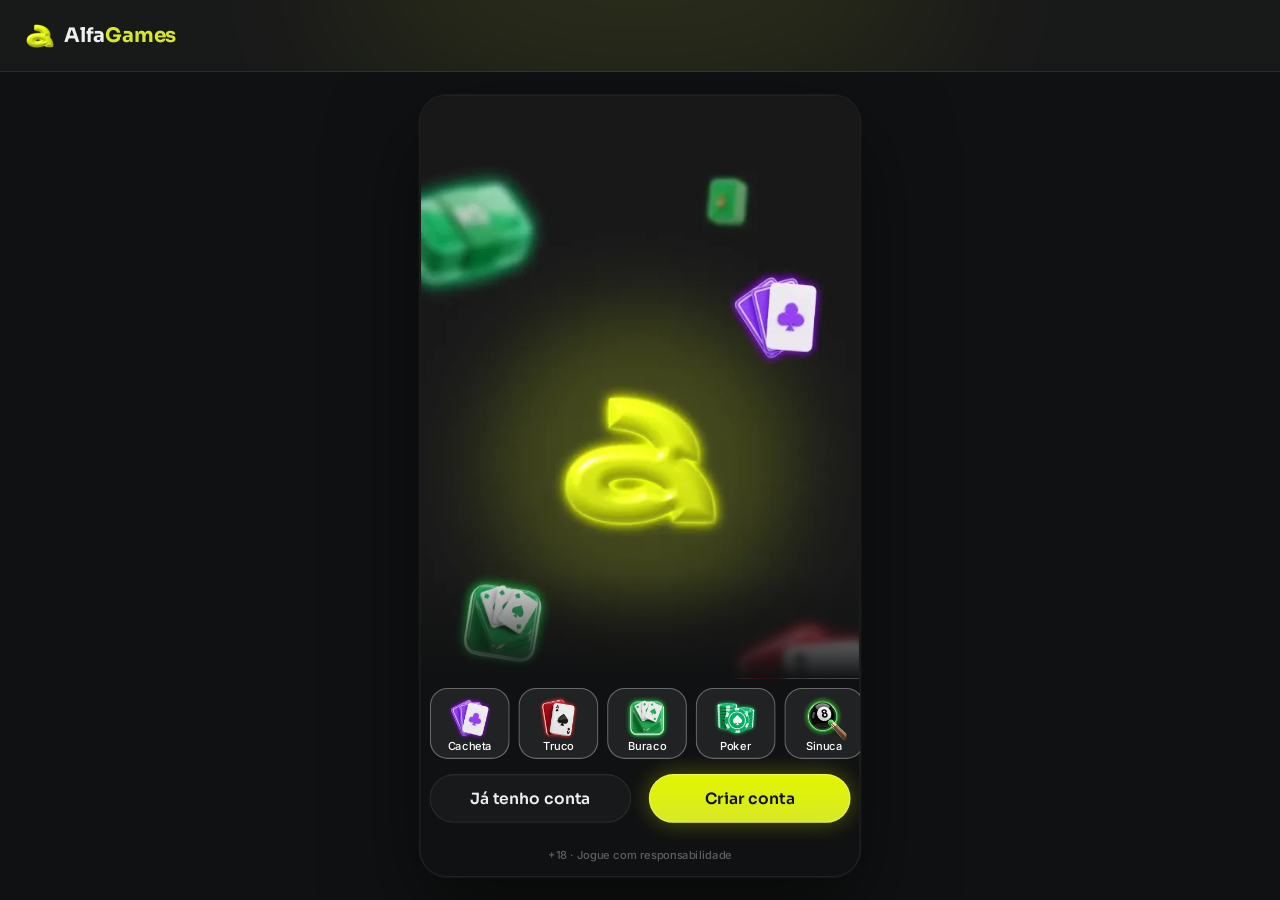
==== index.html @ 871c88ac "Loja por classe + O Grande Assalto completa (como no EstrelaGames eb42a3c): famílias em 3 classes (O" ====
<!doctype html>
<html lang="pt-BR">
<head>
<meta charset="utf-8">
<meta name="viewport" content="width=device-width, initial-scale=1, viewport-fit=cover, user-scalable=no">
<meta name="robots" content="noindex, nofollow">
<meta name="theme-color" content="#141e2a">
<meta name="mobile-web-app-capable" content="yes">
<meta name="apple-mobile-web-app-capable" content="yes">
<meta name="apple-mobile-web-app-status-bar-style" content="black-translucent">
<title>Alfa Games · protótipo</title>
<link rel="icon" href="assets/ui/logo_icon.webp">
<link rel="preconnect" href="https://fonts.googleapis.com">
<link rel="preconnect" href="https://fonts.gstatic.com" crossorigin>
<link rel="stylesheet" href="https://fonts.googleapis.com/css2?family=Inter:wght@400;500;600;700&family=Sora:wght@600;700;800&display=swap">
<link rel="stylesheet" href="css/tokens.css?v=alfa-11202128">
<link rel="stylesheet" href="css/ui.css?v=alfa-11202128">
<link rel="stylesheet" href="css/screens.css?v=alfa-11202128">
<link rel="stylesheet" href="css/game.css?v=alfa-11202128">
<link rel="stylesheet" href="css/desk.css?v=alfa-11202128">
</head>
<body>
<svg width="0" height="0" style="position:absolute" aria-hidden="true">
  <defs><clipPath id="hexclip" clipPathUnits="objectBoundingBox"><path id="hexpath" d=""/></clipPath></defs>
  <symbol id="s-E" viewBox="0 0 16 20"><path d="M8 0C5 4 0 7.5 0 11.5C0 14 2 16 4.5 16C5.7 16 6.8 15.5 7.5 14.7C7.3 16.6 6.5 18.3 5 20H11C9.5 18.3 8.7 16.6 8.5 14.7C9.2 15.5 10.3 16 11.5 16C14 16 16 14 16 11.5C16 7.5 11 4 8 0Z"/></symbol>
  <symbol id="s-C" viewBox="0 0 20 18.4"><path d="M10 18.35L8.55 17.03C3.4 12.36 0 9.28 0 5.5C0 2.420 2.42 0 5.5 0C7.24 0 8.91 0.81 10 2.09C11.09 0.81 12.76 0 14.5 0C17.58 0 20 2.42 20 5.5C20 9.28 16.6 12.36 11.45 17.04L10 18.35Z"/></symbol>
  <symbol id="s-O" viewBox="0 0 15 20"><path d="M7.5 0L15 10L7.5 20L0 10L7.5 0Z"/></symbol>
  <symbol id="s-P" viewBox="0 0 18 18.5"><path d="M9 0C11.3 0 13.2 1.9 13.2 4.2C13.2 5 13 5.7 12.6 6.3C13 6.2 13.4 6.1 13.8 6.1C16.1 6.1 18 8 18 10.3C18 12.6 16.1 14.5 13.8 14.5C12.5 14.5 11.3 13.9 10.5 12.9C10.7 14.9 11.6 16.8 13.1 18.5H4.9C6.4 16.8 7.3 14.9 7.5 12.9C6.7 13.9 5.5 14.5 4.2 14.5C1.9 14.5 0 12.6 0 10.3C0 8 1.9 6.1 4.2 6.1C4.6 6.1 5 6.2 5.4 6.3C5 5.7 4.8 5 4.8 4.2C4.8 1.9 6.7 0 9 0Z"/></symbol>
  <symbol id="i-copy" viewBox="0 0 448 512"><path d="M208 0H332.1c12.7 0 24.9 5.1 33.9 14.1l67.9 67.9c9 9 14.1 21.2 14.1 33.9V336c0 26.5-21.5 48-48 48H208c-26.5 0-48-21.5-48-48V48c0-26.5 21.5-48 48-48zM48 128h80v64H64V448H256V416h64v48c0 26.5-21.5 48-48 48H48c-26.5 0-48-21.5-48-48V176c0-26.5 21.5-48 48-48z"/></symbol>
  <symbol id="i-share" viewBox="0 0 448 512"><path d="M352 224c53 0 96-43 96-96s-43-96-96-96s-96 43-96 96c0 4 .2 8 .7 11.9l-94.1 47C145.4 170.2 121.9 160 96 160c-53 0-96 43-96 96s43 96 96 96c25.9 0 49.4-10.2 66.6-26.9l94.1 47c-.5 3.9-.7 7.8-.7 11.9c0 53 43 96 96 96s96-43 96-96s-43-96-96-96c-25.9 0-49.4 10.2-66.6 26.9l-94.1-47c.5-3.9 .7-7.8 .7-11.9s-.2-8-.7-11.9l94.1-47C302.6 213.8 326.1 224 352 224z"/></symbol>
  <symbol id="i-wa" viewBox="0 0 448 512"><path d="M380.9 97.1C339 55.1 283.2 32 223.9 32c-122.4 0-222 99.6-222 222 0 39.1 10.2 77.3 29.6 111L0 480l117.7-30.9c32.4 17.7 68.9 27 106.1 27h.1c122.3 0 224.1-99.6 224.1-222 0-59.3-25.2-115-67.1-157zm-157 341.6c-33.2 0-65.7-8.9-94-25.7l-6.7-4-69.8 18.3L72 359.2l-4.4-7c-18.5-29.4-28.2-63.3-28.2-98.2 0-101.7 82.8-184.5 184.6-184.5 49.3 0 95.6 19.2 130.4 54.1 34.8 34.9 56.2 81.2 56.1 130.5 0 101.8-84.9 184.6-186.6 184.6zm101.2-138.2c-5.5-2.8-32.8-16.2-37.9-18-5.1-1.9-8.8-2.8-12.5 2.8-3.7 5.6-14.3 18-17.6 21.8-3.2 3.7-6.5 4.2-12 1.4-32.6-16.3-54-29.1-75.5-66-5.7-9.8 5.7-9.1 16.3-30.3 1.8-3.7.9-6.9-.5-9.7-1.4-2.8-12.5-30.1-17.1-41.2-4.5-10.8-9.1-9.3-12.5-9.5-3.2-.2-6.9-.2-10.6-.2-3.7 0-9.7 1.4-14.8 6.9-5.1 5.6-19.4 19-19.4 46.3 0 27.3 19.9 53.7 22.6 57.4 2.8 3.7 39.1 59.7 94.8 83.8 35.2 15.2 49 16.5 66.6 13.9 10.7-1.6 32.8-13.4 37.4-26.4 4.6-13 4.6-24.1 3.2-26.4-1.3-2.5-5-3.9-10.5-6.6z"/></symbol>
  <symbol id="i-pen" viewBox="0 0 512 512"><path d="M362.7 19.3L314.3 67.7 444.3 197.7l48.4-48.4c25-25 25-65.5 0-90.5L453.3 19.3c-25-25-65.5-25-90.5 0zm-71 71L58.6 323.5c-10.4 10.4-18 23.3-22.2 37.4L1 481.2C-1.5 489.7 .8 498.8 7 505s15.3 8.5 23.7 6.1l120.3-35.4c14.1-4.2 27-11.8 37.4-22.2L421.7 220.3 291.7 90.3z"/></symbol>
  <symbol id="i-plus" viewBox="0 0 448 512"><path d="M256 80c0-17.7-14.3-32-32-32s-32 14.3-32 32v144H48c-17.7 0-32 14.3-32 32s14.3 32 32 32h144v144c0 17.7 14.3 32 32 32s32-14.3 32-32V288h144c17.7 0 32-14.3 32-32s-14.3-32-32-32H256V80z"/></symbol>
  <symbol id="i-chev-l" viewBox="0 0 320 512"><path d="M9.4 233.4c-12.5 12.5-12.5 32.8 0 45.3l192 192c12.5 12.5 32.8 12.5 45.3 0s12.5-32.8 0-45.3L77.3 256 246.6 86.6c12.5-12.5 12.5-32.8 0-45.3s-32.8-12.5-45.3 0l-192 192z"/></symbol>
  <symbol id="i-chev-r" viewBox="0 0 320 512"><path d="M310.6 233.4c12.5 12.5 12.5 32.8 0 45.3l-192 192c-12.5 12.5-32.8 12.5-45.3 0s-12.5-32.8 0-45.3L242.7 256 73.4 86.6c-12.5-12.5-12.5-32.8 0-45.3s32.8-12.5 45.3 0l192 192z"/></symbol>
  <symbol id="i-chev-l-light" viewBox="0 0 320 512"><path d="M20.7 267.3c-6.2-6.2-6.2-16.4 0-22.6l192-192c6.2-6.2 16.4-6.2 22.6 0s6.2 16.4 0 22.6L54.6 256 235.3 436.7c6.2 6.2 6.2 16.4 0 22.6s-16.4 6.2-22.6 0l-192-192z"/></symbol>
  <symbol id="i-chev-r-light" viewBox="0 0 320 512"><path d="M299.3 244.7c6.2 6.2 6.2 16.4 0 22.6l-192 192c-6.2 6.2-16.4 6.2-22.6 0s-6.2-16.4 0-22.6L265.4 256 84.7 75.3c-6.2-6.2-6.2-16.4 0-22.6s16.4-6.2 22.6 0l192 192z"/></symbol>
  <symbol id="i-x" viewBox="0 0 384 512"><path d="M324.5 411.1c6.2 6.2 16.4 6.2 22.6 0s6.2-16.4 0-22.6L214.6 256 347.1 123.5c6.2-6.2 6.2-16.4 0-22.6s-16.4-6.2-22.6 0L192 233.4 59.5 100.9c-6.2-6.2-16.4-6.2-22.6 0s-6.2 16.4 0 22.6L169.4 256 36.9 388.5c-6.2 6.2-6.2 16.4 0 22.6s16.4 6.2 22.6 0L192 278.6 324.5 411.1z"/></symbol>
  <symbol id="i-search" viewBox="0 0 512 512"><path d="M384 208A176 176 0 1 0 32 208a176 176 0 1 0 352 0zM343.3 366C307 397.2 259.7 416 208 416C93.1 416 0 322.9 0 208S93.1 0 208 0S416 93.1 416 208c0 51.7-18.8 99-50 135.3L507.3 484.7c6.2 6.2 6.2 16.4 0 22.6s-16.4 6.2-22.6 0L343.3 366z"/></symbol>
  <symbol id="i-check" viewBox="0 0 512 512"><path d="M256 512A256 256 0 1 0 256 0a256 256 0 1 0 0 512zM369 209L241 337c-9.4 9.4-24.6 9.4-33.9 0l-64-64c-9.4-9.4-9.4-24.6 0-33.9s24.6-9.4 33.9 0l47 47L335 175c9.4-9.4 24.6-9.4 33.9 0s9.4 24.6 0 33.9z"/></symbol>
  <symbol id="i-eye" viewBox="0 0 576 512"><path d="M288 32c-80.8 0-145.5 36.8-192.6 80.6C48.6 156 17.3 208 2.5 243.7c-3.3 7.9-3.3 16.7 0 24.6C17.3 304 48.6 356 95.4 399.4C142.5 443.2 207.2 480 288 480s145.5-36.8 192.6-80.6c46.8-43.5 78.1-95.4 93-131.1c3.3-7.9 3.3-16.7 0-24.6c-14.9-35.7-46.2-87.7-93-131.1C433.5 68.8 368.8 32 288 32zM144 256a144 144 0 1 1 288 0 144 144 0 1 1 -288 0zm144-64c0 35.3-28.7 64-64 64c-7.1 0-13.9-1.2-20.3-3.3c-5.5-1.8-11.9 1.6-11.7 7.4c.3 6.9 1.3 13.8 3.2 20.7c13.7 51.2 66.4 81.6 117.6 67.9s81.6-66.4 67.9-117.6c-11.1-41.5-47.8-69.4-88.6-71.1c-5.8-.2-9.2 6.1-7.4 11.7c2.1 6.4 3.3 13.2 3.3 20.3z"/></symbol>
  <symbol id="i-send" viewBox="0 0 512 512"><path d="M498.1 5.6c10.1 7 15.4 19.1 13.5 31.2l-64 416c-1.5 9.7-7.4 18.2-16 23s-18.9 5.4-28 1.6L284 427.7l-68.5 74.1c-8.9 9.7-22.9 12.9-35.2 8.1S160 493.2 160 480V396.4c0-4 1.5-7.8 4.2-10.7L331.8 202.8c5.8-6.3 5.6-16-.4-22s-15.7-6.4-22-.7L106 360.8 17.7 316.6C7.1 311.3 .3 300.7 0 288.9s5.9-22.8 16.1-28.7l448-256c10.7-6.1 23.9-5.5 34 1.4z"/></symbol>
  <symbol id="i-star" viewBox="0 0 576 512"><path d="M316.9 18C311.6 7 300.4 0 288.1 0s-23.4 7-28.8 18L195 150.3 51.4 171.5c-12 1.8-22 10.2-25.7 21.7s-.7 24.2 7.9 32.7L137.8 329 113.2 474.7c-2 12 3 24.2 12.9 31.3s23 8 33.8 2.3l128.3-68.5 128.3 68.5c10.8 5.7 23.9 4.9 33.8-2.3s14.9-19.3 12.9-31.3L438.5 329 542.7 225.9c8.6-8.5 11.7-21.2 7.9-32.7s-13.7-19.9-25.7-21.7L381.2 150.3 316.9 18z"/></symbol>
  <symbol id="i-star-o" viewBox="0 0 576 512"><path d="M287.9 0c9.2 0 17.6 5.2 21.6 13.5l68.6 141.3 153.2 22.6c9 1.3 16.5 7.6 19.3 16.3s.5 18.1-5.9 24.5L433.6 328.4l26.2 155.6c1.5 9-2.2 18.1-9.7 23.5s-17.3 6-25.3 1.7l-137-73.2L151 509.1c-8.1 4.3-17.9 3.7-25.3-1.7s-11.2-14.5-9.7-23.5l26.2-155.6L31.1 218.2c-6.5-6.4-8.7-15.9-5.9-24.5s10.3-14.9 19.3-16.3l153.2-22.6L266.3 13.5C270.4 5.2 278.7 0 287.9 0zm0 79L235.4 187.2c-3.5 7.1-10.2 12.1-18.1 13.3L99 217.9 184.9 303c5.5 5.5 8.1 13.3 6.8 21L171.4 443.7l105.2-56.2c7.1-3.8 15.6-3.7 22.6 0l105.2 56.2L384.2 324.1c-1.3-7.7 1.2-15.5 6.8-21l85.9-85.1L358.6 200.5c-7.8-1.2-14.6-6.1-18.1-13.3L287.9 79z"/></symbol>
</svg>

<!-- desktop (js/desk.js): header largo, menu e chat ao vivo em volta da coluna 9:16 -->
<header class="dkh" id="dkh"></header>
<aside class="dkl" id="dkl" aria-label="Menu"></aside>
<aside class="dkr" id="dkr" aria-label="Chat ao vivo"></aside>

<div class="stage-wrap"><div class="phone" id="phone">
  <div class="status" aria-hidden="true"><span>9:41</span><span class="island"></span>
    <span class="icons"><svg width="18" height="12" viewBox="0 0 18 12" fill="#fff"><rect x="0" y="8" width="3" height="4" rx="1"/><rect x="5" y="5.5" width="3" height="6.5" rx="1"/><rect x="10" y="3" width="3" height="9" rx="1"/><rect x="15" y="0" width="3" height="12" rx="1"/></svg><svg width="16" height="12" viewBox="0 0 16 12" fill="#fff"><path d="M8 2.2c2.3 0 4.4.9 6 2.4l1.1-1.1A10 10 0 0 0 8 .6 10 10 0 0 0 .9 3.5L2 4.6a8.4 8.4 0 0 1 6-2.4zm0 3.3c1.4 0 2.7.5 3.7 1.4l1.1-1.1A7 7 0 0 0 8 3.9a7 7 0 0 0-4.8 1.9l1.1 1.1c1-.9 2.3-1.4 3.7-1.4zm0 3.3c.6 0 1.1.2 1.5.6L8 11 6.5 9.4c.4-.4.9-.6 1.5-.6z"/></svg><svg width="27" height="13" viewBox="0 0 27 13" fill="none"><rect x=".5" y=".5" width="23" height="12" rx="3.5" stroke="#fff" opacity=".4"/><rect x="2" y="2" width="20" height="9" rx="2" fill="#fff"/><rect x="25" y="4.5" width="1.6" height="4" rx=".8" fill="#fff" opacity=".4"/></svg></span>
  </div>
  <div class="app" id="app">
    <!-- telas do app (renderizadas pelo js/screens.js) -->
    <section class="scr" id="view"></section>

    <!-- tela de jogo: os motores (js/games.js) desenham dentro dela -->
    <section class="scr game-scr" id="scr-game" hidden>
      <header class="hud" id="hud"></header>
      <div class="jogo" id="jogo"><div class="board" id="board"></div></div>
      <nav class="mnav" id="mnav">
        <button data-g="voltar"><span class="back"><svg><use href="#i-chev-l-light"/></svg></span><span>Voltar</span></button>
        <button data-g="chat"><img class="ic" src="assets/icons/chat.webp" alt=""><span>Chat</span></button>
        <button data-g="mesa"><img class="ic" src="assets/icons/friends.webp" alt=""><span>Mesa</span></button>
        <button data-g="voz"><img class="ic" id="micIco" src="assets/icons/microphone-off.webp" alt=""><span>Voz</span></button>
        <button data-g="ajustes"><img class="ic" src="assets/icons/gear.webp" alt=""><span>Ajustes</span></button>
      </nav>
    </section>

    <div class="toast" id="toast"><span class="hint-pill" id="toastTxt"></span></div>
    <div id="sheet"></div>
    <div id="overlay"></div>
  </div>
</div></div>

<script src="js/core.js?v=alfa-11202128"></script>
<script src="js/ui.js?v=alfa-11202128"></script>
<script src="js/screens.js?v=alfa-11202128"></script>
<script src="js/loja.js?v=alfa-11202128"></script>
<script src="js/social.js?v=alfa-11202128"></script>
<script src="js/torneios.js?v=alfa-11202128"></script>
<script src="js/sala.js?v=alfa-11202128"></script>
<script src="js/games.js?v=alfa-11202128"></script>
<script src="js/sinuca.js?v=alfa-11202128"></script>
<script src="js/desk.js?v=alfa-11202128"></script>
<script src="js/boot.js?v=alfa-11202128"></script>
</body>
</html>
---- css/tokens.css ----
/* Alfa Games · tokens do DS EstrelaGames (Rjx31bgpOt4m1U8DVKyWtd · modo Alfa Games), valores resolvidos 1:1 */
:root{
  color-scheme: dark;
  /* background */
  --bg-default:#101112; --bg-subtle:#181919; --bg-strong:#212223; --bg-raised:#28292a; --bg-inset:#010101; --bg-highlight:#ffffff14; --bg-chrome:#181919; --bg-divider:#28292a; --bg-band:#00000052;
  --bga-default-50:#10111280; --bga-default-75:#101112bf; --bga-subtle-50:#18191980; --bga-subtle-75:#181919bf;
  --bga-strong-25:#21222340; --bga-strong-50:#21222380; --bga-strong-75:#212223bf;
  --bga-secondary-16:#d7e92629; --bga-secondary-32:#d7e92652; --bga-accent-12:#ffc8411f;
  /* border */
  --border-muted:#ffffff14; --border-default:#212223; --border-strong:#383a3b; --border-focus:#e2f500;
  --border-hl-top:#ffffff29; --border-gold-top:#e9f4ade5; --border-gold-bottom:#e2f5005c;
  /* text */
  --text-default:#edeeee; --text-muted:#b0b4b6; --text-link:#d7e926; --text-subtle:#5d6062; --text-disabled:#454849;
  --text-brand:#d7e926; --text-success:#52de7e; --text-error:#ff6b6e; --text-prize:#ffc841;
  --text-on-color:#ffffff; --text-on-color-muted:#ffffffd9; --text-on-color-subtle:#ffffffb2; --text-on-light:#101112;
  /* system */
  --sys-info:#ebff00; --sys-success:#2cc160; --sys-success-strong:#8cf0a9; --sys-warning:#ffbe2e; --sys-error:#ef4452;
  --sysa-success-25:#2cc16040; --sysa-error-25:#ef445240; --sysa-info-25:#3b74f540;
  --notification-error:#ef4452;
  /* effects */
  --hl-subtle:#ffffff29; --hl:#ffffff52; --hl-strong:#ffffff7a;
  --shadow-faint:#0000001f; --shadow-subtle:#0000003d; --shadow:#00000066; --shadow-strong:#00000080;
  --glow-info:#e2f50052; --glow-accent:#ffbe2e52; --glow-success:#52de7ea3; --glow-gold:#d7e92652; --glow-blue:#d7e926; --glow-red:#ff6b6e;
  /* surfaces */
  --surface-card-top:#181919; --surface-card-bottom:#101112; --surface-elevated-top:#28292a; --surface-elevated-bottom:#181919;
  /* buttons */
  --btn-primary-top:#e2f500; --btn-primary-bg:#6a731a; --btn-secondary-border:#ebff00;
  --btn-disabled-top:#28292a; --btn-disabled-bg:#28292a; --btn-disabled-text:#454849;
  /* tabs */
  --tab-default-text:#b0b4b6; --tab-container:#212223; --input-border:#212223;
  --tab-padrao:#e2f500; --tab-padrao-tint:#e2f5003d; --tab-rosa:#e93d82; --tab-rosa-tint:#e93d823d;
  /* games */
  --game-truco:#e5484d; --game-paulista:#3b74f5; --game-cacheta:#8752f2; --game-tranca:#2cc160; --game-buraco:#1f9a4a;
  --game-poker:#0fa968; --game-sinuca:#2fa35a; --game-todos:#ebff00; --game-domino:#14b8a6; --game-dama:#f76b15; --game-xadrez:#5b6cff;
  --game-paulista-tint:#3b74f53d; --game-truco-tint:#e5484d3d; --game-cacheta-tint:#8752f23d; --game-buraco-tint:#1f9a4a3d; --game-poker-tint:#0fa9683d; --game-sinuca-tint:#2fa35a3d;
  /* crew */
  --crew-engenheiro:#4fb3ff; --crew-comandante:#f5c542; --crew-piloto:#ff5a36; --crew-navegador:#e86bff; --crew-explorador:#4dffb8;
  --crew-bar:#ff9f43; --crew-reis:#34d399; --crew-nobru:#3d8bff; --crew-inhui:#ff4fb0;
  /* famílias da página Skins (mesma cor da chamada do Truco) */
  --crew-laje:#ff7f50; --crew-portaria:#3ddc84; --crew-live:#b45cff; --crew-feira:#ffa62b; --crew-navalha:#ff4fb0; --crew-varzea:#5be37d; --crew-oficina:#3db8ff; --crew-posto:#ff3b4a; --crew-fliper:#a45cff; --crew-grau:#4fa3ff; --crew-palpite:#f2b233; --crew-assalto:#ff4fa3;
  /* stake / table */
  --stake-padrao-top:#444b02; --stake-padrao-bottom:#232709; --stake-iniciante-top:#1f9a4a; --stake-iniciante-bottom:#1f502c;
  --table-card-top:#1f5a4a; --table-card-bottom:#0f2e2a; --table-stake:#ffc841;
  --plus-bg:#52de7e; --plus-icon:#101112;
  --btn-success-top:#52de7e; --btn-success-bg:#1f9a4a; /* DS button-glass ☰ Type=Success (Comprar) */
  /* cards */
  --card-face:#ffffff; --card-border:#9ea2a4; --suit-red:#c72c3d; --suit-black:#141922; --back-top:#555d14; --back-bottom:#2d3200;
  /* seat timer */
  --seat-timer-track:#ffffff1f; --seat-timer:#ebff00;
  /* type */
  --f-display:"Sora", "Inter", system-ui, sans-serif;
  --f-ui:"Inter", system-ui, -apple-system, sans-serif;
  --f-call:"Industry", "Sora", sans-serif;
  /* marca · Alfa Games (sobrescreve) */
  --back-top:#555d14; --back-bottom:#17190e; --btn-primary-text:#101112; --btn-primary-bg:#d7e926; --crew-nobru:#EBFF00; --crew-inhui:#EBFF00; --crew-rainhaalfa:#D7E926;
}
/* estilos de texto do DS */
.t-d3xl{font:700 64px/1.2 var(--f-display);letter-spacing:-.02em}
.t-d2xl{font:700 48px/1.2 var(--f-display);letter-spacing:-.02em}
.t-dxl{font:700 40px/1.2 var(--f-display);letter-spacing:-.02em}
.t-dl{font:700 32px/1.2 var(--f-display);letter-spacing:-.02em}
.t-dm{font:700 24px/1.2 var(--f-display);letter-spacing:-.01em}
.t-ds{font:700 20px/1.2 var(--f-display);letter-spacing:-.01em}
.t-dxs{font:600 16px/1.2 var(--f-display)}
.t-d2xs{font:600 14px/1.2 var(--f-display)}
.t-d3xs{font:600 12px/1.2 var(--f-display)}
.t-hm{font:700 20px/1.2 var(--f-ui)}
.t-ll{font:500 16px/1 var(--f-ui)} .t-lm{font:500 14px/1 var(--f-ui)} .t-ls{font:500 12px/1 var(--f-ui)} .t-lxs{font:500 10px/1 var(--f-ui)} .t-l2xs{font:500 8px/1 var(--f-ui)}
.t-link{font:700 12px/1.5 var(--f-ui)}
.t-p2xl{font:400 20px/1.5 var(--f-ui)} .t-pm{font:400 14px/1.5 var(--f-ui)} .t-ps{font:400 12px/1.5 var(--f-ui)}
---- css/ui.css ----
/* EstrelaGames · base + componentes do DS (Apple Gamer Style · Glass). Medidas 1:1 com o Figma (frame 375). */
*{box-sizing:border-box}
html,body{height:100%;margin:0}
body{background:#05080c;color:var(--text-default);font-family:var(--f-ui);-webkit-font-smoothing:antialiased;overflow:hidden;-webkit-text-size-adjust:100%}
button{font:inherit;color:inherit;border:0;background:none;padding:0;margin:0;cursor:pointer;-webkit-tap-highlight-color:transparent;text-align:inherit}
button:focus-visible,[role="button"]:focus-visible{outline:2px solid var(--border-focus);outline-offset:2px}
/* cards clicáveis são div[role=button]: o WebKit (iPhone) não estica os filhos de um <button> com flex */
[role="button"]{cursor:pointer;-webkit-tap-highlight-color:transparent;-webkit-user-select:none;user-select:none;outline:0}
input{font:inherit;color:inherit;border:0;background:none;outline:0;padding:0;margin:0;min-width:0}
img,video{display:block;max-width:100%;user-select:none;-webkit-user-drag:none}
video::-webkit-media-controls,video::-webkit-media-controls-start-playback-button,video::-webkit-media-controls-overlay-play-button{display:none!important;-webkit-appearance:none} /* sem botão de play: os vídeos são fundo */
svg{display:block}
[hidden]{display:none!important}
.ic{flex:none;object-fit:contain;pointer-events:none}

/* ---------- aparelho ---------- */
.stage-wrap{position:fixed;inset:0;display:flex;align-items:center;justify-content:center}
.phone{position:relative;width:375px;height:812px;background:var(--bg-subtle);overflow:hidden;border-radius:48px;box-shadow:0 0 0 10px #0c1016,0 0 0 11px #2a3340,0 40px 80px rgba(0,0,0,.6);transform-origin:center;display:flex;flex-direction:column}
.status{position:relative;flex:none;height:44px;display:flex;align-items:center;justify-content:space-between;padding:0 26px 0 32px;font:600 15px/1 var(--f-ui);background:var(--bg-subtle);z-index:60;pointer-events:none}
.status .island{position:absolute;left:50%;top:10px;width:118px;height:32px;margin-left:-59px;border-radius:20px;background:#000}
.status .icons{display:flex;gap:6px;align-items:center}
.app{position:relative;flex:1;min-height:0;overflow:hidden}
@media (max-width:520px){
  .phone{width:100vw;height:100vh;height:100dvh;border-radius:0;box-shadow:none;transform:none!important}
  .status{display:none}
  .app{padding-top:env(safe-area-inset-top,0px)}
}
.scr{position:absolute;inset:0;display:flex;flex-direction:column;background:var(--bg-subtle);overflow:hidden}
.app>.scr{top:env(safe-area-inset-top,0px)}
@media (min-width:521px){.app>.scr{top:0}}
.scroll{flex:1;min-height:0;overflow-y:auto;overflow-x:hidden;-webkit-overflow-scrolling:touch;scrollbar-width:none;overscroll-behavior:contain}
.scroll::-webkit-scrollbar,.hscroll::-webkit-scrollbar{display:none}
/* linha com rolagem lateral: sem clip, sangra até a borda da tela (regra Oct 26) */
.hscroll{display:flex;overflow-x:auto;overflow-y:visible;scrollbar-width:none;margin:0 -8px;padding:0 8px;scroll-padding:0 8px;-webkit-overflow-scrolling:touch}

/* ---------- ícones 3D ---------- */
.i16{width:16px;height:16px}.i20{width:20px;height:20px}.i24{width:24px;height:24px}.i28{width:28px;height:28px}.i32{width:32px;height:32px}.i36{width:36px;height:36px}.i40{width:40px;height:40px}.i48{width:48px;height:48px}

/* ---------- header-game (Mobile · Glass) ---------- */
.hdr{position:relative;flex:none;height:64px;display:flex;align-items:center;gap:4px;padding:8px 12px;background:var(--bg-subtle);overflow:hidden;z-index:20}
.hdr::before{content:"";position:absolute;left:48px;top:-70px;width:280px;height:140px;border-radius:50%;background:var(--glow-blue);filter:blur(60px);opacity:.15;pointer-events:none}
.hdr .side{position:relative;flex:1;min-width:0;display:flex;align-items:center;gap:4px}
.hdr .logo{width:24px;height:36px;display:grid;place-items:center;flex:none}
.hdr .logo img{width:25px;height:24px}
.cpill{flex:1;min-width:0;height:34px;display:flex;align-items:center;gap:2px;padding:4px;border-radius:999px;background:linear-gradient(90deg,#52de7e1a,#21222306),var(--bga-strong-50);box-shadow:inset 0 0 0 1px var(--border-muted);overflow:hidden}
.cpill.bonus{padding:4px 8px 4px 4px;background:linear-gradient(90deg,#21222306,#ffc8411a),var(--bga-strong-50)}
.cpill .ic{width:24px;height:24px}
.cpill .t{flex:1;min-width:0;display:flex;flex-direction:column;gap:2px;text-align:left}
.cpill .t small{font:500 8px/1 var(--f-ui);color:var(--text-muted)}
.cpill .t b{font:700 12px/10px var(--f-ui);color:var(--text-default);white-space:nowrap;overflow:hidden;text-overflow:ellipsis}
.cpill.bonus .t b{color:var(--text-prize)}
.cpill .plus{width:20px;height:20px;border-radius:10px;background:var(--plus-bg);display:grid;place-items:center;flex:none}
.cpill .plus svg{width:12px;height:12px;fill:var(--plus-icon)}
/* saldo com seta: abre o dropdown (DS header-game ◉ Expanded) */
.cpill .chev{width:20px;height:20px;display:grid;place-items:center;flex:none}
.cpill .chev svg{width:10px;height:10px;fill:var(--text-muted);transform:rotate(90deg);transition:transform .2s}
.cpill.open{box-shadow:inset 0 0 0 1px var(--border-strong)} .cpill.open .chev svg{transform:rotate(-90deg)}
.hdr .hbuy{flex:1;min-width:0}
/* dropdown do saldo (DS balance-panel) · celular: preso embaixo do header */
.baldrop{position:absolute;left:0;right:0;top:64px;bottom:0;z-index:45;background:var(--bga-default-75);animation:fade .15s both}
.balp{display:flex;flex-direction:column;gap:16px;max-height:100%;overflow:auto;padding:16px 16px 24px;background:var(--bg-subtle);border-radius:0 0 24px 24px;box-shadow:inset 0 -1px 0 var(--hl-subtle),0 16px 40px rgba(0,0,0,.4);animation:balIn .22s cubic-bezier(.2,.8,.2,1) both}
@keyframes balIn{from{transform:translateY(-12px);opacity:0}}
.balp .top{display:flex;justify-content:space-between;align-items:center}
.balp .top small{font:500 12px/1.2 var(--f-ui);color:var(--text-muted)}
.balp .tv{display:flex;align-items:center;gap:4px}
.balp .eye,.balp .x{display:grid;place-items:center;width:28px;height:28px}
.balp .eye svg{width:20px;height:20px;fill:var(--text-muted)}
.balp .x svg{width:12px;height:12px;fill:var(--text-muted);transform:rotate(-90deg)}
.balp .rows{display:flex;flex-direction:column;gap:12px}
.balp .kv{display:flex;justify-content:space-between;gap:12px;font:400 14px/1.4 var(--f-ui);color:var(--text-muted)}
.balp .kv b{font-weight:400;color:var(--text-default);font-variant-numeric:tabular-nums;text-align:right}
.balp hr{border:0;height:1px;background:var(--border-muted);margin:0}
.balp .acts{display:flex;gap:12px} .balp .acts .btn{flex:1}
/* Bônus Fidelidade (DS _loyalty-bonus): Resgatar quando tem valor · Juntando com a seta que abre as regras */
.fid{display:flex;flex-direction:column;gap:12px;padding:8px 12px 8px 8px;border-radius:24px;background:var(--bga-strong-50);box-shadow:inset 0 0 0 1px var(--border-muted)}
.fid.ready{flex-direction:row;align-items:center;gap:8px}
.fid .ic{width:28px;height:28px;flex:none}
.fid .t{flex:1;min-width:0;display:flex;flex-direction:column;gap:2px;text-align:left}
.fid .t b{font:400 14px/1.3 var(--f-ui);color:var(--text-default)}
.fid .t small{font:500 10px/1.2 var(--f-ui);color:var(--text-muted)}
.fid .v{font:400 14px/1 var(--f-ui);font-variant-numeric:tabular-nums}
.fid .row{display:flex;align-items:center;gap:8px;width:100%}
.fid .chev{width:20px;height:20px;display:grid;place-items:center;flex:none}
.fid .chev svg{width:10px;height:10px;fill:var(--text-muted);transform:rotate(90deg);transition:transform .2s}
.fid.open{border-radius:16px;padding:8px 12px 12px 8px} .fid.open .chev svg{transform:rotate(-90deg)}
.fid .more{display:flex;flex-direction:column;gap:12px}
.fid .wk{display:flex;flex-direction:column;gap:4px;padding:12px;border-radius:12px;background:var(--bga-default-50);box-shadow:inset 0 0 0 1px var(--border-muted)}
.fid .wk small{font:500 12px/1.2 var(--f-ui);color:var(--text-muted)}
.fid .wk b{font:700 20px/1.2 var(--f-display);color:var(--text-prize);font-variant-numeric:tabular-nums}
.fid p{margin:0;font:400 12px/1.5 var(--f-ui);color:var(--text-muted)}
.fid .kv{font-size:12px}
.hbell{position:relative;width:36px;height:36px;border-radius:18px;background:var(--bga-strong-50);box-shadow:inset 0 0 0 1px var(--border-muted);display:grid;place-items:center;flex:none}
.hbell .ic{width:28px;height:28px}
.hbell i{position:absolute;left:28px;top:0;width:8px;height:8px;border-radius:50%;background:var(--notification-error)}
.hbell i[hidden]{display:none}

/* ---------- header-avatar (hexágono com borda da tripulação) ---------- */
.hav{position:relative;display:inline-block;flex:none;width:var(--w,44px);height:var(--h,48px)}
.hav .gl{position:absolute;left:-4.5%;top:0;width:109%;aspect-ratio:1;border-radius:50%;background:var(--cc);filter:blur(calc(var(--w,44px) * .16));opacity:.45;pointer-events:none}
.hav .hx{position:absolute;inset:0;-webkit-clip-path:url(#hexclip);clip-path:url(#hexclip);background:var(--cc)}
.hav .hx img{position:absolute;inset:2px;width:calc(100% - 4px);height:calc(100% - 4px);object-fit:cover;object-position:center top;-webkit-clip-path:url(#hexclip);clip-path:url(#hexclip);background:var(--bg-raised)}
.hav .on{position:absolute;left:77%;top:75%;width:23%;aspect-ratio:1;border-radius:50%;background:var(--sys-success);box-shadow:0 0 0 1.5px var(--bg-subtle)}
.hav.xs{--w:24px;--h:26px}.hav.s{--w:32px;--h:35px}.hav.m{--w:44px;--h:48px}.hav.l{--w:56px;--h:60px}
.hav.xs .hx img,.hav.s .hx img{inset:1.5px;width:calc(100% - 3px);height:calc(100% - 3px)}
.hav.empty{height:var(--w)}
.hav.empty .av0{position:absolute;inset:4.5%;width:91%;height:91%}
.hav.empty .add{position:absolute;left:63.6%;top:63.6%;width:27.3%;height:27.3%;border-radius:50%;background:var(--plus-bg);box-shadow:0 0 0 1.2px var(--bg-subtle);display:grid;place-items:center}
.hav.empty .add svg{width:58%;height:58%;fill:var(--plus-icon)}

/* ---------- avatar circular (avatar-estrela-games) ---------- */
.av{position:relative;display:inline-block;vertical-align:middle;flex:none;width:var(--s,48px);height:var(--s,48px);border-radius:50%;background:linear-gradient(180deg,var(--surface-elevated-top),var(--surface-elevated-bottom));box-shadow:inset 0 0 0 var(--bw,2px) #ffffff29}
.av img{position:absolute;inset:var(--bw,2px);width:calc(100% - 2*var(--bw,2px));height:calc(100% - 2*var(--bw,2px));border-radius:50%;object-fit:cover;object-position:center top}
.av.s{--s:32px;--bw:1px}.av.m{--s:48px;--bw:2px}.av.l{--s:80px;--bw:3px}.av.xl{--s:120px;--bw:4px}
.av .lvl{position:absolute;left:50%;bottom:-4px;transform:translateX(-50%);padding:1px 6px;border-radius:999px;background:var(--bg-raised);box-shadow:0 0 0 2px var(--bg-default);font:600 12px/14px var(--f-display);white-space:nowrap}
.av.empty .ph{position:absolute;inset:25%;width:50%;height:50%;fill:#ffffff52}
.av .addb{position:absolute;left:63.3%;top:63.3%;width:36.7%;height:36.7%;border-radius:50%;background:var(--plus-bg);display:grid;place-items:center;box-shadow:0 0 0 3px var(--bg-subtle)}
.av .addb svg{width:50%;height:50%;fill:#fff}

/* ---------- navbar-glass ---------- */
.nav{position:absolute;left:16px;right:16px;bottom:calc(12px + env(safe-area-inset-bottom,0px));height:64px;display:flex;align-items:stretch;padding:4px;border-radius:24px;background:var(--bga-strong-75);box-shadow:inset 0 0 0 1px var(--border-muted);-webkit-backdrop-filter:blur(24px);backdrop-filter:blur(24px);z-index:30}
.nav>button{position:relative;flex:1;min-width:0;display:flex;flex-direction:column;align-items:center;justify-content:center;border-radius:20px}
.nav>button .ic{width:32px;height:32px;opacity:.75}
.nav>button>span{font:500 10px/1 var(--f-ui);color:var(--text-subtle);white-space:nowrap}
.nav>button.on{flex:none;width:104px;justify-content:flex-end;gap:2px;padding-bottom:6px;background:var(--bga-secondary-16);box-shadow:inset 0 0 0 1px var(--hl-subtle),0 0 20px var(--glow-info)}
.nav>button.on .ic{position:absolute;left:28px;top:-14px;width:48px;height:48px;opacity:1}
.nav>button.on .lr{width:100%;display:flex;align-items:center;justify-content:space-between;padding:0 8px}
.nav>button.on .lr span{font:500 10px/1 var(--f-ui);color:var(--text-on-color)}
.nav .lr i{width:16px;height:16px;display:grid;place-items:center}
.nav .lr svg{width:10px;height:16px;fill:var(--text-on-color)}

/* ---------- game-block ---------- */
.gb{position:relative;flex:none;width:72px;height:64px;border-radius:16px;display:flex;flex-direction:column;align-items:center;justify-content:center;padding:4px 0;background:var(--tab-container);box-shadow:inset 0 0 0 1px var(--hl);font:500 10px/1 var(--f-ui);color:var(--text-on-color);white-space:nowrap}
.gb .ic{width:40px;height:40px}
.gb.on{justify-content:flex-end;padding:0 0 6px;background:var(--gc);box-shadow:0 4px 12px var(--gs,transparent)}
.gb.on .ic{position:absolute;left:50%;top:-12px;width:60px;height:60px;margin-left:-30px}
.gb .lk{position:absolute;right:4px;top:4px;width:14px;height:14px;opacity:.8}
.gb.on .lk{display:none}
.games-row{gap:8px;padding-top:12px;margin-top:-12px}
.games-row .gb{width:72px}

/* ---------- tabs ---------- */
.tabs{display:flex;gap:2px;height:44px;padding:4px;border-radius:12px;background:var(--bg-raised);box-shadow:inset 0 0 0 1px var(--input-border)}
.tabs>button{position:relative;flex:1;min-width:0;height:34px;border-radius:8px;display:flex;align-items:center;justify-content:center;padding:8px 16px;font:500 12px/1 var(--f-ui);color:var(--tab-default-text);white-space:nowrap}
.tabs>button.on{background:var(--tc-tint);font:700 12px/18px var(--f-ui);color:var(--text-default)}
.tabs>button.on::after{content:"";position:absolute;left:50%;bottom:0;width:24px;height:3px;margin-left:-12px;border-radius:2px;background:var(--tc);box-shadow:0 0 8px var(--tc)}
.tabs>button .lk{font:500 9px/1 var(--f-ui);margin-left:4px;opacity:.7}
.tabs{--tc:var(--tab-padrao);--tc-tint:var(--tab-padrao-tint)}
.tabs.t-azul{--tc:var(--game-paulista);--tc-tint:var(--game-paulista-tint)}
.tabs.t-vermelha{--tc:var(--game-truco);--tc-tint:var(--game-truco-tint)}
.tabs.t-roxa{--tc:var(--game-cacheta);--tc-tint:var(--game-cacheta-tint)}
.tabs.t-verde{--tc:var(--game-buraco);--tc-tint:var(--game-buraco-tint)}
.tabs.t-rosa{--tc:var(--tab-rosa);--tc-tint:var(--tab-rosa-tint)}

/* ---------- button-glass ---------- */
.btn{display:inline-flex;align-items:center;justify-content:center;gap:8px;white-space:nowrap;transition:transform .12s,filter .12s;flex:none}
.btn:active{transform:scale(.97)}
.btn.l{height:48px;padding:0 24px;border-radius:24px;font:600 16px/1.2 var(--f-display)}
.btn.m{height:40px;padding:0 20px;border-radius:20px;font:600 14px/1.2 var(--f-display)}
.btn.s{height:32px;padding:0 16px;border-radius:16px;font:600 12px/1.2 var(--f-display)}
.btn.xl{height:56px;padding:0 24px;border-radius:28px;font:600 16px/1.2 var(--f-display)}
.btn.m44{height:44px;border-radius:22px}
.btn.pri{background:linear-gradient(180deg,var(--btn-primary-top),var(--btn-primary-bg));box-shadow:inset 0 0 0 1px var(--hl),0 0 20px var(--glow-info);color:var(--btn-primary-text)}
.btn.sec{background:var(--bga-strong-50);box-shadow:inset 0 0 0 1px var(--border-muted);color:var(--text-default)}
.btn.ok{background:linear-gradient(180deg,var(--btn-success-top),var(--btn-success-bg));box-shadow:inset 0 0 0 1px var(--hl),0 0 20px var(--glow-success);color:#fff}
.btn:disabled,.btn.dis{background:var(--btn-disabled-bg);box-shadow:none;color:var(--btn-disabled-text);pointer-events:none}
.btn.danger-txt{background:none;box-shadow:none;color:var(--text-error);font:500 14px/1 var(--f-ui)}
.btn.fill{flex:1;min-width:0}
.btn.wide{width:100%}
.btn .ic{width:20px;height:20px}

/* ---------- button-icon ---------- */
.bicon{width:40px;height:40px;border-radius:20px;display:grid;place-items:center;flex:none;background:var(--bga-strong-50);box-shadow:inset 0 0 0 1px var(--border-muted)}
.bicon .ic{width:24px;height:24px}
.bicon.s{width:32px;height:32px;border-radius:16px}.bicon.s .ic{width:20px;height:20px}
.bicon svg{width:14px;height:14px;fill:var(--text-default)}
.bicon.s28{width:28px;height:28px;border-radius:14px}.bicon.s28 svg{width:16px;height:16px}

/* ---------- tag ---------- */
.tag{display:inline-flex;align-items:center;gap:4px;padding:2px 8px;border-radius:999px;font:400 12px/18px var(--f-ui);white-space:nowrap;flex:none}
.tag.neutral{background:#ffffff14;color:var(--text-muted)}
.tag.gold{padding:3px 8px;background:#d7e92629;color:#fff;box-shadow:inset 0 0 0 1px #e9f4ad8c}
.tag.success{background:var(--sys-success);color:var(--bg-default)}
.tag.danger{background:var(--sys-error);color:var(--text-default)}
.tag.info{background:var(--sys-info);color:var(--text-default)}
.tag.live{background:var(--sys-error);color:var(--text-default)}
.tag.beginner{background:var(--game-buraco);color:var(--text-default)}

/* ---------- section-title ---------- */
.stitle{display:flex;align-items:center;justify-content:space-between;gap:16px}
.stitle .tx{flex:1;min-width:0;display:flex;flex-direction:column;gap:2px}
.stitle b{font:700 20px/1.2 var(--f-display);letter-spacing:-.01em}
.stitle small{font:500 12px/1 var(--f-ui);color:var(--text-muted)}
.trow{display:flex;align-items:center;justify-content:space-between;gap:8px}
.trow b{font:600 14px/1.2 var(--f-display)}
.trow small{font:500 10px/1 var(--f-ui);color:var(--text-subtle)}

/* ---------- page-top ---------- */
.ptop{flex:none;display:flex;align-items:center;justify-content:space-between;gap:8px;padding:8px;min-height:45px}
.ptop .l{display:flex;align-items:center;gap:8px;min-width:0}
.ptop .back{width:28px;height:28px;border-radius:14px;display:grid;place-items:center;background:var(--bga-strong-50);box-shadow:inset 0 0 0 1px var(--border-muted);flex:none}
.ptop .back svg{width:10px;height:16px;fill:var(--text-default)}
.ptop .tx{display:flex;flex-direction:column;min-width:0}
.ptop .tx b{font:600 16px/1.2 var(--f-display);white-space:nowrap;overflow:hidden;text-overflow:ellipsis}
.ptop .tx small{display:flex;align-items:center;gap:4px;font:500 10px/1 var(--f-ui);color:var(--text-muted)}
.ptop .tx small i{width:6px;height:6px;border-radius:50%;background:var(--sys-success)}

/* ---------- input-search / input ---------- */
.search{display:flex;align-items:center;gap:8px;height:40px;padding:0 16px 0 12px;border-radius:20px;background:var(--bga-strong-50);box-shadow:inset 0 0 0 1px var(--border-muted)}
.search svg{width:16px;height:16px;fill:var(--text-muted);flex:none}
.search input{flex:1;font:500 12px/1 var(--f-ui);color:var(--text-default)}
.search input::placeholder{color:var(--text-muted)}
.field{display:flex;flex-direction:column;gap:8px}
.field>label{font:500 14px/1 var(--f-ui);color:var(--text-default)}
.field .box{display:flex;align-items:center;gap:8px;height:40px;padding:8px 12px;border-radius:12px;background:var(--bga-strong-50);box-shadow:inset 0 0 0 1px var(--border-muted)}
.field .box:focus-within{box-shadow:inset 0 0 0 1px var(--border-focus)}
.field .box input{flex:1;font:400 14px/1.5 var(--f-ui);color:var(--text-default)}
.field .box input::placeholder{color:var(--text-disabled)}
.field .box button svg{width:20px;height:20px;fill:var(--text-muted)}

/* ---------- otp ---------- */
.otp{display:flex;gap:8px;justify-content:center}
.otp .bx{width:48px;height:56px;border-radius:12px;background:#ffffff14;display:grid;place-items:center;font:700 24px/1.2 var(--f-display);color:var(--text-default);box-shadow:inset 0 0 0 1px var(--border-muted)}
.otp .bx.act{background:#ffffff1f;box-shadow:inset 0 0 0 2px var(--border-focus),0 0 12px var(--glow-info)}
.otp .bx.act::after{content:"";width:2px;height:24px;background:var(--border-focus);animation:blink 1s steps(1) infinite}
@keyframes blink{50%{opacity:0}}
.otp-in{position:absolute;opacity:0;pointer-events:none;width:1px;height:1px}

/* ---------- progress ---------- */
.prog{height:4px;border-radius:999px;background:#ffffff1f;overflow:hidden;flex:1}
.prog i{display:block;height:100%;border-radius:inherit;background:var(--tab-padrao);transition:width .3s}

/* ---------- stake-pill ---------- */
.stakes{position:relative;height:128px;overflow:hidden;margin:0 -8px}
.stakes .track{position:absolute;top:8px;left:50%;transform:translateX(-50%);display:flex;align-items:center;gap:8px;height:112px}
.sp{position:relative;flex:none;display:flex;flex-direction:column;border-radius:16px;padding:4px 4px 0;background:linear-gradient(180deg,var(--surface-elevated-top),var(--surface-card-bottom));box-shadow:inset 0 0 0 1px #ffffff29,0 16px 40px var(--shadow);transition:width .25s,height .25s}
.sp .st{position:relative;flex:1;align-self:stretch;border-radius:12px;display:flex;flex-direction:column;align-items:center;justify-content:center;gap:4px;background:linear-gradient(180deg,var(--stake-padrao-top),var(--stake-padrao-bottom));box-shadow:inset 0 0 0 1px var(--hl-subtle),inset 0 2px 8px var(--shadow)}
.sp .v{display:flex;align-items:center;gap:4px;font:600 14px/1.2 var(--f-display);white-space:nowrap}
.sp .v .ic{width:14px;height:14px}
.sp .q{position:absolute;top:4px;right:4px;display:flex;align-items:center;gap:3px;padding:2px 5px;border-radius:8px;background:var(--bga-strong-50);font:500 8px/1 var(--f-ui);white-space:nowrap}
.sp .q::before{content:"";width:5px;height:5px;border-radius:50%;background:var(--sys-success)}
.sp .tg{padding:2px 6px;border-radius:6px;background:var(--bga-strong-50);font:500 8px/1 var(--f-ui);color:var(--text-success)}
.sp .ft{flex:none;display:flex;align-items:center;justify-content:center;gap:3px;padding:4px 0 5px;white-space:nowrap}
.sp .ft small{font:500 8px/1 var(--f-ui);color:var(--text-muted)}
.sp .ft b{font:500 8px/1 var(--f-ui)}
.sp.ini .st{background:linear-gradient(180deg,var(--stake-iniciante-top),var(--stake-iniciante-bottom))}
.sp.S{width:68px;height:68px;padding:4px}
.sp.S .q,.sp.S .ft,.sp.S .tg{display:none}
.sp.M{width:88px;height:88px}
.sp.M .v{font:600 16px/1.2 var(--f-display)} .sp.M .v .ic{width:18px;height:18px}
.sp.L{width:112px;height:112px}
.sp.L .v{font:700 20px/1.2 var(--f-display);letter-spacing:-.01em} .sp.L .v .ic{width:24px;height:24px}
.sp.L .ft b{font:500 10px/1 var(--f-ui)}
.sp.on{box-shadow:inset 0 0 0 2px var(--btn-secondary-border),0 0 20px var(--glow-info)}
.sp.on .st{background:linear-gradient(180deg,var(--btn-primary-top),var(--btn-primary-bg))}
.sp.on.ini .st{background:linear-gradient(180deg,var(--stake-iniciante-top),var(--stake-iniciante-bottom))}
.stake-grid{display:grid;grid-template-columns:repeat(3,minmax(0,1fr));gap:12px}
.stake-grid .sp{width:auto;height:88px}

/* ---------- table-glass (mesa aberta) ---------- */
.tg-row{display:grid;grid-template-columns:repeat(2,minmax(0,1fr));gap:16px 8px}
.tgl{position:relative;height:92px;border-radius:46px;padding:4px;display:flex;background:linear-gradient(180deg,var(--surface-elevated-top),var(--surface-card-bottom));box-shadow:inset 0 0 0 1px #ffffff29,0 16px 40px var(--shadow);text-align:left}
.tgl .felt{flex:1;align-self:stretch;min-width:0;display:flex;align-items:center;padding:10px 12px 6px 70px;border-radius:41px;background:linear-gradient(180deg,var(--table-card-top),var(--table-card-bottom));box-shadow:inset 0 0 0 1px var(--hl-subtle),inset 0 2px 8px var(--shadow)}
.tgl .vals{display:flex;flex-direction:column;gap:4px;min-width:0}
.tgl .vals b{font:600 14px/1.2 var(--f-display);color:var(--table-stake);white-space:nowrap}
.tgl .vals small{font:500 10px/1 var(--f-ui);color:#ffffffb2;white-space:nowrap}
.tgl .seats{display:flex;align-items:center;gap:2px;height:20px}
.tgl .seats .pl{display:flex}
.tgl .seats .pl span{width:20px;height:20px;border-radius:10px;overflow:hidden;background:var(--cc);margin-right:-6px;box-shadow:0 0 0 1px var(--table-card-bottom)}
.tgl .seats .pl span img{width:100%;height:100%;object-fit:cover;object-position:center top}
.tgl .seats em{font:600 12px/14px var(--f-display);font-style:normal;margin-left:8px}
.tgl .tab{position:absolute;left:50%;top:-8px;transform:translateX(-50%);padding:2px 8px;border-radius:8px;background:var(--surface-elevated-top);box-shadow:inset 0 0 0 1px var(--border-muted);font:500 10px/12px var(--f-ui);color:var(--text-subtle);white-space:nowrap}
.tgl .deck{position:absolute;left:14px;top:25px;width:52px;height:52px}
.tgl.locked .felt>*{opacity:.55}
.tgl.pool{border-radius:16px}
.tgl.pool .felt{border-radius:12px;position:relative;overflow:hidden;background:linear-gradient(180deg,#2fa35a,#145c32)}
.tgl.pool .felt::before{content:"";position:absolute;left:30%;top:0;bottom:0;border-left:1px solid #ffffff29}
.tgl.pool .pk{position:absolute;width:10px;height:10px;border-radius:50%;background:#000000b2;box-shadow:inset 0 0 0 1px #ffffff1f}

/* ---------- action-tile ---------- */
.atile{width:80px;height:64px;border-radius:16px;display:flex;flex-direction:column;align-items:center;justify-content:center;background:var(--bga-strong-50);box-shadow:inset 0 0 0 1px var(--border-muted);font:600 14px/1.2 var(--f-display);flex:none}
.atile .ic{width:28px;height:28px}

/* ---------- bottom sheet (sheet glass) ---------- */
.veil{position:absolute;inset:0;z-index:50;background:var(--bga-default-75);display:flex;align-items:flex-end;animation:fade .2s both}
.bsheet{position:relative;width:100%;max-height:calc(100% - 24px);display:flex;flex-direction:column;align-items:stretch;gap:12px;padding:8px 12px calc(24px + env(safe-area-inset-bottom,0px));border-radius:24px 24px 0 0;background:var(--bg-subtle);box-shadow:inset 0 1px 0 var(--hl-subtle),0 16px 40px var(--shadow);animation:up .28s cubic-bezier(.2,.9,.3,1) both;overflow:hidden}
.bsheet.g16{gap:16px}
.bsheet .handle{width:36px;height:4px;border-radius:2px;background:var(--border-muted);align-self:center;flex:none}
.bsheet .scroll{margin:0 -12px;padding:0 12px}
.sh-h{display:flex;align-items:center;gap:12px;flex:none}
.sh-h>.ic{width:36px;height:36px}
.sh-h .tx{flex:1;min-width:0;display:flex;flex-direction:column;gap:2px}
.sh-h .tx b{font:600 16px/1.2 var(--f-display)}
.sh-h .tx small{font:500 10px/1.2 var(--f-ui);color:var(--text-subtle)}
.sh-h .tx small.ok{display:flex;align-items:center;gap:6px;color:var(--sys-success)}
.sh-h .tx small.ok::before{content:"";width:8px;height:8px;border-radius:50%;background:var(--sys-success)}
.xbtn{width:32px;height:32px;border-radius:16px;display:grid;place-items:center;background:var(--bga-strong-50);box-shadow:inset 0 0 0 1px var(--border-muted);flex:none}
.xbtn svg{width:14px;height:14px;fill:var(--text-default)}
@keyframes up{from{transform:translateY(100%)}to{transform:none}}
@keyframes fade{from{opacity:0}}
@keyframes pop{from{transform:scale(.3);opacity:0}}

/* ---------- hint (pílula) / toast ---------- */
.hint-pill{display:inline-flex;align-items:center;gap:4px;padding:4px 12px;border-radius:999px;background:var(--bga-strong-75);box-shadow:inset 0 0 0 1px var(--hl-subtle);font:500 10px/1.2 var(--f-ui);color:var(--text-default);white-space:nowrap;-webkit-backdrop-filter:blur(12px);backdrop-filter:blur(12px)}
.toast{position:absolute;left:50%;top:72px;transform:translate(-50%,-8px);opacity:0;transition:opacity .2s,transform .2s;z-index:90;pointer-events:none;max-width:calc(100% - 32px)}
.toast .hint-pill{font-size:11px;padding:6px 14px;white-space:normal;text-align:center}
.toast.show{opacity:1;transform:translate(-50%,0)}

/* ---------- list / cells ---------- */
.cell{display:flex;flex-direction:column;gap:2px;padding:8px;border-radius:12px;background:var(--bga-strong-50);box-shadow:inset 0 0 0 1px var(--border-muted);min-width:0;flex:1}
.cell small{font:500 10px/1 var(--f-ui);color:var(--text-subtle)}
.cell b{font:600 14px/1.2 var(--f-display);white-space:nowrap}
.card-raised{border-radius:16px;background:var(--bg-raised)}
.muted{color:var(--text-muted)}.subtle{color:var(--text-subtle)}.prize{color:var(--text-prize)}.ok{color:var(--text-success)}.err{color:var(--text-error)}

@media (prefers-reduced-motion: reduce){*,*::before,*::after{animation-duration:.01ms!important;animation-iteration-count:1!important;transition-duration:.01ms!important}}
---- css/screens.css ----
/* EstrelaGames · layout das telas (frames do Figma · arquivo WkFIFdpiEMFdsQUZqbs5JA) */

/* ---------- Onboarding · M01 Boas-vindas ---------- */
.ob1{background:var(--bg-default)}
.ob1 .hero{position:relative;flex:1;min-height:0;overflow:hidden;background:#05080c}
.ob1 .hero video{position:absolute;inset:0;width:100%;height:100%;object-fit:cover;object-position:center top}
.ob1 .hero::after{content:"";position:absolute;left:0;right:0;bottom:0;height:96px;background:linear-gradient(180deg,#10111200,var(--bg-default));pointer-events:none}
.ob1 .bottom{flex:none;display:flex;flex-direction:column;gap:2px;padding-bottom:env(safe-area-inset-bottom,0px)}
.ob1 .copy{padding:8px 8px 0}
.ob1 .copy .hscroll{gap:8px}
.ob1 .acts{display:flex}
.ob1 .acts>div{flex:1;min-width:0;padding:12px 8px;display:flex}
.ob1 .acts .btn{flex:1}
.ob1 .legal{margin:0;padding:10px 0 14px;text-align:center;font:500 10px/1 var(--f-ui);color:var(--text-subtle)}

/* ---------- Onboarding · M02–M05 cadastro ---------- */
.ob{padding:12px 8px calc(24px + env(safe-area-inset-bottom,0px));gap:24px}
.ob .obtop{flex:none;display:flex;align-items:center;gap:12px}
.ob .obtop .back{width:32px;height:32px;border-radius:16px;display:grid;place-items:center;background:var(--bga-strong-50);box-shadow:inset 0 0 0 1px var(--border-muted);flex:none}
.ob .obtop .back svg{width:10px;height:16px;fill:var(--text-default)}
.ob .obtop span{font:500 12px/1 var(--f-ui);color:var(--text-muted);flex:none}
.ob .obc{flex:1;min-height:0;display:flex;flex-direction:column;justify-content:space-between;gap:24px;overflow-y:auto;scrollbar-width:none}
.ob .obc::-webkit-scrollbar{display:none}
.ob .obtx{display:flex;flex-direction:column;gap:8px}
.ob h1{margin:0;font:700 32px/1.2 var(--f-display);letter-spacing:-.02em}
.ob .obtx p{margin:0;font:400 14px/1.5 var(--f-ui);color:var(--text-muted)}
.ob .form{display:flex;flex-direction:column;gap:20px}
.ob .obft{display:flex;flex-direction:column;gap:12px;flex:none}
.ob .note{margin:0;font:500 10px/1.4 var(--f-ui);color:var(--text-subtle);text-align:center}
.ob .note a{color:var(--text-link);text-decoration:none}
.ob .resend{display:flex;align-items:center;justify-content:space-between;gap:8px;font:500 14px/1 var(--f-ui);color:var(--text-muted)}
.ob .checks{display:flex;flex-direction:column;gap:10px}
.ob .checks div{display:flex;align-items:center;gap:8px;font:500 12px/1 var(--f-ui);color:var(--text-subtle)}
.ob .checks svg{width:16px;height:16px;fill:var(--text-disabled)}
.ob .checks div.on{color:var(--text-default)}
.ob .checks div.on svg{fill:var(--sys-success)}
.ob .avatar-pick{display:flex;justify-content:center}
.ob .avatar-pick .av{box-shadow:inset 0 0 0 3px var(--btn-secondary-border),0 0 20px var(--glow-info)}
.ob .avail{display:flex;align-items:center;gap:6px;font:500 12px/1 var(--f-ui);color:var(--text-success)}
.ob .avail svg{width:14px;height:14px;fill:currentColor}
.ob .avail.err{color:var(--text-error)}
.ob .sugs{display:flex;flex-wrap:wrap;align-items:center;gap:8px}
.ob .sugs .sl{font:500 10px/1 var(--f-ui);color:var(--text-muted)}
.ob .sugs .tag{cursor:pointer;font:600 12px/14px var(--f-display);padding:4px 10px}

/* ---------- Lobby (Home sem skin) ---------- */
.lobby .glowtop{position:absolute;left:48px;top:-70px;width:280px;height:140px;border-radius:50%;background:var(--glow-blue);filter:blur(60px);opacity:.22;pointer-events:none;z-index:0}
.lobby .content{position:relative;display:flex;flex-direction:column;gap:12px;padding:12px 8px 96px}
.lobby .modos{display:flex;align-items:center;gap:8px}
.lobby .modos .tabs{flex:1;min-width:0}
.lobby .sec{display:flex;flex-direction:column;gap:8px}
.lobby .sec.open{gap:16px}
.lobby .soon-note{margin:-4px 0 0;font:500 12px/1.4 var(--f-ui);color:var(--text-subtle);text-align:center;padding:0 16px}

/* ---------- Home com skin (Jogos) ---------- */
.home{gap:12px}
.home .stage{position:relative;flex:1;min-height:0;margin:0 8px;border-radius:12px;overflow:hidden;background:#0b1220;box-shadow:inset 0 0 0 1px var(--border-strong)}
.home .stage video{position:absolute;inset:0;width:100%;height:100%;object-fit:cover;object-position:center top}
.home .stage .shade{position:absolute;left:0;right:0;bottom:0;height:320px;background:linear-gradient(180deg,#18191900,var(--bg-subtle));pointer-events:none}
.home .stage .ct{position:absolute;inset:0;display:flex;flex-direction:column;justify-content:space-between;gap:8px;padding:8px 8px calc(90px + env(safe-area-inset-bottom,0px))}
.home .stage .gl{display:flex;flex-direction:column;gap:8px;width:70px;min-height:0;overflow-y:auto;padding-top:12px;margin-top:-12px;scrollbar-width:none}
.home .stage .gl::-webkit-scrollbar{display:none}
.home .stage .gl .gb{width:70px;flex:none}
.home .stage .gl .gb:not(.on){background:#212223b8;-webkit-backdrop-filter:blur(12px);backdrop-filter:blur(12px)}
.home .stage .acts{display:flex;gap:8px;align-items:center}
.home .stage .acts .btn{flex:1;height:64px;border-radius:24px;font:600 16px/1.2 var(--f-display)}
.home .stage .acts .atile{-webkit-backdrop-filter:blur(12px);backdrop-filter:blur(12px)}
/* lobby (sem skin): Treino ao lado do Jogar, igual à Home com skin (Figma M01/D01, 03/11) */
.lobby .sec .acts{display:flex;gap:8px;align-items:center}
.lobby .sec .acts .btn{flex:1;height:64px;border-radius:24px;font:600 16px/1.2 var(--f-display)}
.home .rw-hint{position:absolute;left:50%;top:72px;transform:translateX(-50%);z-index:25}

/* ---------- fila (partida rápida / mesa) ---------- */
.qslots{display:grid;gap:8px}
.qslot{height:96px;border-radius:12px;background:var(--bga-strong-50);box-shadow:inset 0 0 0 1px var(--border-muted);display:flex;flex-direction:column;align-items:center;justify-content:center;gap:6px;font:500 10px/1 var(--f-ui);color:var(--text-subtle);min-width:0;padding:0 4px;text-align:center}
.qslot.filled{color:var(--text-default)}
.qslot .spin{width:28px;height:28px;border-radius:50%;border:3px solid var(--border-muted);border-top-color:var(--btn-primary-top);animation:spin 1s linear infinite}
.qslot b{font:500 10px/1.2 var(--f-ui);max-width:100%;overflow:hidden;text-overflow:ellipsis;white-space:nowrap}
@keyframes spin{to{transform:rotate(360deg)}}
.qcount{font:700 64px/1 var(--f-display);text-align:center;text-shadow:0 0 24px var(--glow-info)}
.qinfo{margin:0;font:500 12px/1.4 var(--f-ui);color:var(--text-muted);text-align:center}

/* ---------- Loja ---------- */
.pg-top{flex:none;display:flex;flex-direction:column;gap:2px}
.loja .content,.pack .content,.diamantes .content{display:flex;flex-direction:column;gap:16px;padding:0 8px calc(24px + env(safe-area-inset-bottom,0px))} /* sem navbar: a Loja abre pelo botão da Home */
.chips{gap:8px;padding:4px 8px}
.chip{flex:none;height:36px;display:flex;align-items:center;gap:6px;padding:0 12px 0 8px;border-radius:12px;background:var(--bga-strong-50);box-shadow:inset 0 0 0 1px var(--border-muted);font:500 12px/1 var(--f-ui);color:var(--text-default);white-space:nowrap}
.chip .ic{width:20px;height:20px}
.chip.on{background:var(--bga-secondary-16);box-shadow:inset 0 0 0 1.5px var(--btn-secondary-border),0 0 12px var(--glow-info);color:var(--text-on-color)}
.chip.big{height:40px}.chip.big .ic{width:24px;height:24px}
/* skin-pack-card */
.spk{position:relative;display:flex;flex-direction:column;text-align:left;width:100%}
.spk.L{height:176px;justify-content:space-between;padding:12px;border-radius:20px;overflow:hidden;background-color:var(--skin-art-base,#28292a);background-size:cover;box-shadow:inset 0 0 0 1px var(--border-muted)}
.spk.L::before{content:"";position:absolute;inset:0;background:linear-gradient(180deg,#28292a00 45%,#28292a 100%);pointer-events:none}
.spk.L>*{position:relative}
.spk.L .top{display:flex;gap:8px}
.spk.L .info{display:flex;align-items:center;justify-content:space-between;gap:12px}
.spk.L .info .tx{display:flex;flex-direction:column;min-width:0}
.spk.L .info b{font:600 16px/1.2 var(--f-display)}
.spk.L .info small{font:500 10px/1 var(--f-ui);color:var(--text-muted)}
.spk .tag{font-size:12px}
.spk.S{gap:6px}
.spk.S .art{position:relative;height:96px;border-radius:16px;overflow:hidden;background-color:#28292a;background-size:cover;box-shadow:inset 0 0 0 1px var(--border-muted)}
.spk.S .art::before{content:"";position:absolute;inset:0;background:linear-gradient(180deg,#28292a00 45%,#28292ad9 100%)}
.spk.S .art .tag{position:absolute;left:6px;top:6px;padding:2px 8px}
.spk.S .art .price{position:absolute;right:6px;bottom:6px;padding:3px 8px;border-radius:999px;background:var(--bga-strong-75);box-shadow:inset 0 0 0 1px var(--border-muted);font:500 10px/1 var(--f-ui);-webkit-backdrop-filter:blur(12px);backdrop-filter:blur(12px)}
.spk.S .art .lock{position:absolute;left:50%;top:28px;width:40px;height:40px;margin-left:-20px}
.spk.S.blocked .art{background:var(--bga-strong-75)}
.spk.S.blocked.t1 .art{background:linear-gradient(180deg,#e93d8214,#3a2a6440),var(--bga-strong-75)}
.spk.S.blocked.t2 .art{background:linear-gradient(180deg,#1fb6e814,#28292a40),var(--bga-strong-75)}
.spk.S.blocked .art::before{display:none}
.spk.S .tx{display:flex;flex-direction:column;padding-left:2px}
.spk.S .tx b{font:700 12px/1.5 var(--f-ui)}
.spk.S .tx small{font:500 8px/1 var(--f-ui);color:var(--text-muted)}
.packs{display:flex;flex-direction:column;gap:12px;padding:4px 0 8px}
.pgrid{display:grid;grid-template-columns:repeat(3,minmax(0,1fr));gap:12px 8px}
.loja .note{margin:0;font:500 12px/1 var(--f-ui);color:var(--text-muted);line-height:1.3}
.decks{display:grid;grid-template-columns:repeat(2,minmax(0,1fr));gap:12px}
.deckc{display:flex;flex-direction:column;align-items:center;gap:12px;padding:16px 12px;border-radius:16px;background:var(--bga-strong-50);box-shadow:inset 0 0 0 1px var(--border-muted)}
.deckc.on{box-shadow:inset 0 0 0 2px var(--btn-secondary-border),0 0 12px var(--glow-info)}
.deckc .dk{position:relative;width:64px;height:88px}
.deckc b{font:600 14px/1.2 var(--f-display);text-align:center}
/* página do pacote */
.pk-box{display:flex;flex-direction:column;gap:16px;padding:20px 16px;border-radius:16px;background:var(--bg-subtle)}
.pk-box.unl{gap:12px;padding-bottom:24px}
.crew-rows{display:flex;flex-direction:column;gap:16px}
.crew-row{display:flex;gap:4px}
.crew-row>div{flex:1;min-width:0;display:flex;flex-direction:column;align-items:center;gap:6px}
.crew-row>div small{font:500 10px/1 var(--f-ui);color:var(--text-muted);white-space:nowrap;overflow:hidden;text-overflow:ellipsis;max-width:100%}
.crew-row.duo{gap:12px}
.crew-row.duo>div{gap:8px}
.crew-row.duo>div small{font:500 12px/1 var(--f-ui)}
.uopt{display:flex;align-items:center;gap:12px;padding:12px 16px 12px 12px;border-radius:12px;background:var(--bg-raised);text-align:left;width:100%}
.uopt .ic{width:40px;height:40px}
.uopt .tx{flex:1;min-width:0;display:flex;flex-direction:column;gap:2px}
.uopt .tx b{font:500 14px/1 var(--f-ui)}
.uopt .tx small{font:500 10px/1.2 var(--f-ui);color:var(--text-muted)}
.uopt .pr{font:600 16px/1.2 var(--f-display)}
.uopt .pg{display:flex;flex-direction:column;align-items:flex-end;gap:6px;width:72px}
.uopt .pg b{font:600 14px/1.2 var(--f-display)}
.uopt .pg .tr{width:72px;height:6px;border-radius:3px;background:var(--bg-inset);overflow:hidden}
.uopt .pg .tr i{display:block;height:100%;border-radius:3px;background:var(--sys-success)}
.uopt.owned{box-shadow:inset 0 0 0 1px var(--sys-success)}
/* sheet desbloqueado / você ganhou */
.unlock{align-items:center;gap:16px;padding:8px 16px calc(32px + env(safe-area-inset-bottom,0px))}
.unlock .hero{position:relative;width:343px;max-width:100%;height:208px;flex:none}
.unlock .hero .av{position:absolute;margin-left:calc(var(--s) / -2)} /* left = 50% + deslocamento: centro da imagem, em qualquer largura */
.unlock h2{margin:0;font:700 24px/1.2 var(--f-display);letter-spacing:-.01em;text-align:center}
.unlock p{margin:0;font:500 14px/1.15 var(--f-ui);color:var(--text-muted);text-align:center}
.unlock .row{display:flex;gap:12px;width:100%}
.unlock .row .btn{flex:1}
/* character picker */
.picker{padding:0 8px calc(16px + env(safe-area-inset-bottom,0px));gap:12px}
.picker .stg{position:relative;flex:1;min-height:200px;border-radius:20px;overflow:hidden;background:#0b1220;box-shadow:inset 0 0 0 1px var(--border-muted);display:flex;flex-direction:column;justify-content:flex-end;padding:12px}
.picker .stg video{position:absolute;inset:0;width:100%;height:100%;object-fit:cover;object-position:center top}
.picker .stg::before{content:"";position:absolute;inset:0;background:linear-gradient(180deg,#21222300 50%,var(--bg-subtle) 100%);pointer-events:none;z-index:1}
.picker .arrow{position:absolute;top:50%;width:36px;height:36px;margin-top:-18px;border-radius:18px;display:grid;place-items:center;background:var(--bga-strong-75);box-shadow:inset 0 0 0 1px var(--border-muted);-webkit-backdrop-filter:blur(12px);backdrop-filter:blur(12px);z-index:2}
.picker .arrow svg{width:10px;height:16px;fill:var(--text-default)}
.picker .arrow.p{left:8px}.picker .arrow.n{right:8px}
.picker .ident{position:relative;z-index:2;display:flex;flex-direction:column;gap:2px}
.picker .ident b{font:700 20px/1.2 var(--f-display);letter-spacing:-.01em;text-transform:uppercase}
.picker .ident small{display:flex;align-items:center;gap:6px;font:500 10px/1.2 var(--f-ui);color:var(--text-muted)}
.picker .ident small i{width:8px;height:8px;border-radius:50%;background:var(--btn-secondary-border);flex:none}
.picker .crew{flex:none;display:flex;align-items:center;justify-content:center;gap:12px;height:56px}
.picker .crew button{width:48px;height:48px;border-radius:24px;overflow:hidden;background:var(--cc);box-shadow:inset 0 0 0 1px var(--border-muted);opacity:.55;flex:none;transition:all .2s}
.picker .crew button img{width:100%;height:100%;object-fit:cover;object-position:center top}
.picker .crew button.on{width:56px;height:56px;border-radius:28px;opacity:1;box-shadow:0 0 0 2.5px var(--btn-secondary-border),0 0 14px var(--glow-info)} /* seleção = ação: azul do DS, igual ao Figma */
.picker .acts{flex:none;display:flex;gap:8px}
.picker .acts .btn{flex:1}

/* ---------- Batalhas ---------- */
/* ---------- Torneios (opt-in) ---------- */
.tor .content{display:flex;flex-direction:column;gap:16px;padding:16px 16px 112px}
.tor .ttl{display:flex;flex-direction:column;gap:4px}
.tor .ttl h1{margin:0;font:700 24px/1.2 var(--f-display);letter-spacing:-.01em}
.tor .ttl p{margin:0;font:500 14px/1.15 var(--f-ui);color:var(--text-muted)}
.tor .hscroll{margin:0 -16px;padding:12px 16px 0;margin-top:-12px;gap:8px}
.tlist{display:flex;flex-direction:column;gap:16px}
/* tournament-card-estrela-games · borda e pano da table-glass, abas na borda de cima (prêmio no meio, status à esquerda, Infos à direita) */
.tcard{position:relative;display:flex;width:100%;padding:4px;border-radius:40px;background:linear-gradient(180deg,var(--surface-elevated-top),var(--surface-card-bottom));box-shadow:inset 0 0 0 1px #ffffff29,0 16px 40px var(--shadow);text-align:left}
.tcard .felt{flex:1;min-width:0;height:72px;display:flex;align-items:center;gap:12px;padding:8px 16px 8px 20px;border-radius:36px;background:linear-gradient(180deg,var(--table-card-top),var(--table-card-bottom));box-shadow:inset 0 0 0 1px var(--hl-subtle),inset 0 2px 8px var(--shadow)}
.tcard .jg{display:flex;flex-direction:column;align-items:center;gap:2px;flex:none}
.tcard .jg>.ic{width:40px;height:40px}
.tcard .jg small{display:flex;align-items:center;gap:2px;font:500 10px/1 var(--f-ui);color:var(--text-on-color-subtle)}
.tcard .jg small .ic,.tcard .tm .ic{width:12px;height:12px}
.tcard .info{flex:1;min-width:0;display:flex;flex-direction:column;gap:2px}
.tcard .info>b{font:600 14px/1.2 var(--f-display);white-space:nowrap;overflow:hidden;text-overflow:ellipsis}
.tcard .info>small{font:500 12px/1.2 var(--f-ui);color:var(--text-on-color-subtle);white-space:nowrap;overflow:hidden;text-overflow:ellipsis}
.tcard .tm{display:flex;align-items:center;gap:4px;font:500 12px/1.2 var(--f-ui);color:var(--text-on-color-subtle);white-space:nowrap}
.tcard .tm b{font:600 12px/14px var(--f-display);color:var(--text-default);font-variant-numeric:tabular-nums}
.tcard .tm b.live{color:var(--text-error)}
.tcard .ac{display:flex;flex-direction:column;align-items:center;gap:4px;flex:none}
.tcard .ac small{font:500 10px/1 var(--f-ui);color:var(--text-on-color-subtle);white-space:nowrap}
.tcard .ac small b{font-weight:500;color:var(--text-success)}
.tcard .tb{position:absolute;top:-10px;display:flex;align-items:center;gap:4px;padding:2px 12px;border-radius:10px;background:var(--surface-elevated-top);box-shadow:inset 0 0 0 1px var(--border-muted);font:500 12px/16px var(--f-ui);color:var(--text-on-color-subtle);white-space:nowrap}
.tcard .tb.pz{left:50%;transform:translateX(-50%)}
.tcard .tb.pz b{font:600 12px/16px var(--f-display);color:var(--table-stake)}
.tcard .tb.inf{right:40px;padding:2px 8px;color:var(--text-link)}
.tcard .st{position:absolute;left:40px;top:-11px;display:flex}
.tcard.end .jg>.ic{opacity:.56}
.tcard.end .info>b{color:var(--text-on-color-subtle)}
.tag.live i{width:6px;height:6px;border-radius:50%;background:currentColor}
.tempty .ec{width:96px;height:96px;border-radius:50%;display:grid;place-items:center;background:var(--bga-strong-50)}
.tempty .ec .ic{width:56px;height:56px}
/* sheet do torneio · Regras / Prêmios / Ranking */
.tsh .thead{display:flex;align-items:center;gap:12px}
.tsh .thead .gm{width:56px;height:56px;border-radius:16px;display:grid;place-items:center;background:var(--gt);flex:none}
.tsh .thead .gm .ic{width:40px;height:40px}
.tsh .thead .tx{flex:1;min-width:0;display:flex;flex-direction:column;gap:4px}
.tsh .thead b{font:700 20px/1.2 var(--f-display);letter-spacing:-.01em}
.tsh .thead small{font:500 12px/1.2 var(--f-ui);color:var(--text-muted)}
.tcd{display:flex;flex-direction:column;gap:8px;align-self:stretch}
.tcd>small{font:500 12px/1 var(--f-ui);color:var(--text-muted)}
.tcd .cells{display:flex;gap:8px}
.tcd .cells span{flex:1;display:flex;flex-direction:column;align-items:center;padding:8px;border-radius:12px;background:var(--bg-raised);box-shadow:inset 0 0 0 1px var(--border-muted)}
.tcd .cells b{font:700 20px/1.2 var(--f-display);font-variant-numeric:tabular-nums}
.tcd .cells small{font:500 10px/1 var(--f-ui);color:var(--text-muted)}
.tstats{display:flex;gap:8px}
.tstats .c{flex:1;min-width:0;display:flex;align-items:center;gap:12px;height:60px;padding:12px 16px;background:var(--bg-raised)}
.tstats .c .ic{width:36px;height:36px}
.tstats .c span{display:flex;flex-direction:column;min-width:0}
.tstats .c b{font:700 20px/1.2 var(--f-display);letter-spacing:-.01em;white-space:nowrap}
.tstats .c small{font:500 10px/1 var(--f-ui);color:var(--text-subtle)}
.trules{display:flex;flex-direction:column;gap:12px}
.trules div{display:flex;align-items:flex-start;gap:8px}
.trules .ic{width:16px;height:16px;flex:none;margin-top:1px}
.trules span{font:500 14px/1.3 var(--f-ui)}
.tprz,.trank{display:flex;flex-direction:column;gap:8px}
.tprz div{display:flex;align-items:center;gap:12px;padding:12px;border-radius:16px;background:linear-gradient(180deg,var(--surface-card-top),var(--surface-card-bottom));box-shadow:inset 0 0 0 1px var(--border-muted)}
.tprz b{flex:1;min-width:0;font:500 16px/1 var(--f-ui)}
.tprz em{font:500 14px/1 var(--f-ui);font-style:normal;color:var(--text-prize)}
.trank .rrow,.trank .rrow+.rrow{border-radius:16px;background:linear-gradient(180deg,var(--surface-card-top),var(--surface-card-bottom));box-shadow:inset 0 0 0 1px var(--border-muted)}
.trank .rrow.me{background:#ebff002e;box-shadow:inset 0 0 0 1px var(--btn-primary-top)}
.trank .rrow.top>em{color:var(--text-brand)}
.trank .rrow .pts small.pz{color:var(--text-prize)}
.tcta{display:flex;flex-direction:column;gap:8px}
.tcta .qinfo,.task .qinfo{font-size:10px}
/* sheets de confirmação · confirmar, saldo insuficiente, cancelar, aviso de início */
.task{display:flex;flex-direction:column;align-items:center;gap:16px}
.task>.ic.hero{width:80px;height:80px}
.task .tx{display:flex;flex-direction:column;gap:8px;text-align:center}
.task h2{margin:0;font:700 24px/1.2 var(--f-display);letter-spacing:-.01em}
.task p{margin:0;font:500 14px/1.3 var(--f-ui);color:var(--text-muted)}
.task .tsum{align-self:stretch;display:flex;flex-direction:column;gap:8px;padding:12px 16px;border-radius:16px;background:var(--bg-raised);box-shadow:inset 0 0 0 1px var(--border-muted)}
.task .tsum div{display:flex;justify-content:space-between;align-items:center;font:500 14px/1 var(--f-ui);color:var(--text-muted)}
.task .tsum b{font:600 14px/1.2 var(--f-display);color:var(--text-default)}
.task .tsum b.err{color:var(--text-error)}
.task .tsum i{height:1px;background:var(--border-muted)}
.task .row{align-self:stretch;display:flex;gap:12px}
/* sheets da mesa (jogadores, chat da mesa) */
.room-list{display:flex;flex-direction:column;border-radius:8px;background:var(--bga-strong-50);overflow:hidden}
.room-list .pr{display:flex;align-items:center;gap:10px;padding:8px 12px;min-height:48px}
.room-list .pr b{flex:1;min-width:0;font:500 14px/1 var(--f-ui)}
.room-list .pr small{font:500 10px/1 var(--f-ui);color:var(--text-subtle)}
.room-list .pr small.ok{color:var(--sys-success)}
.room-list .pr.free b{color:var(--text-subtle)}
.room-info{display:flex;gap:8px}
.room-h{display:flex;justify-content:space-between;font:500 12px/1 var(--f-ui);color:var(--text-muted)}
.leave-btn{padding:12px 0;text-align:center;font:500 14px/1 var(--f-ui);color:var(--text-error);width:100%}
.room-chat{display:flex;flex-direction:column;gap:8px;max-height:132px;overflow-y:auto;scrollbar-width:none}
.room-chat::-webkit-scrollbar{display:none}

/* ---------- Chat ---------- */
.chat .gtabs{flex:none;gap:8px;padding:20px 8px 8px;margin:-12px 0 0}
.chat .feed{flex:1;min-height:0;overflow-y:auto;display:flex;flex-direction:column;padding:8px 0;scrollbar-width:none}
.chat .feed::-webkit-scrollbar{display:none}
.chat .feed .spacer{flex:1}
.chat .sys{padding:4px 0 8px;text-align:center;font:500 10px/1 var(--f-ui);color:var(--text-subtle)}
.cmsg{display:flex;flex-direction:column;gap:8px;padding:4px 16px}
.cmsg .row{display:flex;align-items:flex-start;gap:8px}
.cmsg .ln{flex:1;min-width:0;display:flex;flex-wrap:wrap;align-items:flex-start;gap:6px;padding-top:6px;font:500 14px/1.3 var(--f-ui);color:var(--text-default)}
.cmsg .ln .tx{flex:1;min-width:0;word-wrap:break-word}
.cmsg .ln b{font-weight:500}
.cmsg.of{background:#ebff001f;box-shadow:inset 3px 0 0 #ebff00}
.cmsg.es{background:#ffc8411f;box-shadow:inset 3px 0 0 #ffc841}
.cmsg .badge{flex:none;display:inline-flex;align-items:center;gap:4px;height:18px;padding:2px 8px 2px 4px;border-radius:999px;font:500 10px/1 var(--f-ui);margin-top:-1px}
.cmsg .badge .ic{width:14px;height:14px}
.cmsg .badge.of{background:#ebff00;color:var(--btn-primary-text)}
.cmsg .badge.es{background:#ffc841;color:#101112}
.av.s.of img{object-fit:contain;padding:5px;background:var(--bg-raised)}
.ccard{display:flex;align-items:center;gap:12px;padding:12px;margin-left:40px;border-radius:16px;background:var(--bga-strong-50);box-shadow:inset 0 0 0 1px var(--border-muted)}
.ccard .ic{width:40px;height:40px}
.ccard .tx{flex:1;min-width:0;display:flex;flex-direction:column}
.ccard .tx small{font:500 8px/1 var(--f-ui);color:var(--text-muted);text-transform:uppercase;letter-spacing:.02em}
.ccard .tx b{font:600 16px/1.2 var(--f-display)}
.ccard .tx span{font:500 10px/1 var(--f-ui);color:var(--text-muted)}
.ccard .btn{flex:none}
.composer{flex:none;display:flex;flex-direction:column;gap:8px;padding:8px 12px calc(88px + env(safe-area-inset-bottom,0px))}
.composer .chint{display:flex;justify-content:space-between;font:500 10px/1 var(--f-ui);color:var(--text-muted)}
.composer .row{display:flex;align-items:center;gap:8px}
.composer .row .bicon svg{width:16px;height:16px;fill:var(--text-default)}
.composer .in{flex:1;min-width:0;height:40px;padding:0 16px;border-radius:20px;background:var(--bga-strong-50);box-shadow:inset 0 0 0 1px var(--border-muted);display:flex;align-items:center}
.composer .in input{flex:1;font:500 12px/1 var(--f-ui)}
.composer .in input::placeholder{color:var(--text-muted)}
.composer .send{width:40px;height:40px;border-radius:20px;display:grid;place-items:center;background:linear-gradient(180deg,var(--btn-primary-top),var(--btn-primary-bg));box-shadow:0 0 20px var(--glow-info);flex:none}
.composer .send svg{width:16px;height:16px;fill:#fff}
.amt-grid{display:grid;grid-template-columns:repeat(4,minmax(0,1fr));gap:8px}
.amt{height:44px;text-align:center;border-radius:12px;background:var(--bga-strong-50);box-shadow:inset 0 0 0 1px var(--border-muted);font:600 14px/1.2 var(--f-display)}
.amt.on{background:var(--bga-secondary-16);box-shadow:inset 0 0 0 1.5px var(--btn-secondary-border),0 0 12px var(--glow-info)}
.total{display:flex;align-items:center;justify-content:space-between;padding:12px 16px;border-radius:12px;background:var(--bg-raised)}
.total small{font:500 12px/1 var(--f-ui);color:var(--text-muted)}
.total b{font:700 20px/1.2 var(--f-display)}
.stepper{display:flex;align-items:center;justify-content:space-between;padding:4px 4px 4px 16px;border-radius:12px;background:var(--bga-strong-50);box-shadow:inset 0 0 0 1px var(--border-muted);font:600 14px/1.2 var(--f-display)}
.stepper div{display:flex;gap:4px}
.gtoast-card{position:absolute;left:16px;right:16px;top:102px;z-index:45;display:flex;align-items:center;gap:12px;padding:12px 16px 12px 12px;border-radius:16px;background:var(--bga-strong-75);-webkit-backdrop-filter:blur(24px);backdrop-filter:blur(24px);box-shadow:0 0 16px var(--sys-success);animation:fade .25s both}
.gtoast-card .ic{width:32px;height:32px}
.gtoast-card div{display:flex;flex-direction:column;gap:2px}
.gtoast-card b{font:600 14px/1.2 var(--f-display)}
.gtoast-card small{font:500 10px/1 var(--f-ui);color:var(--text-muted)}
/* Fichas · o + do saldo mostra "Redirecionando…" e abre a página de Fichas (M01/D01); na volta, o toast do saldo (M02/D02) */
.gtoast-card.fx{top:76px}
.redir{position:absolute;inset:0;z-index:130;display:grid;place-items:center;padding:0 32px;background:var(--bga-default-75);animation:fade .2s both}
.redir .card{width:100%;display:flex;flex-direction:column;align-items:center;gap:16px;padding:24px;border-radius:24px;background:var(--bga-strong-75);-webkit-backdrop-filter:blur(24px);backdrop-filter:blur(24px);box-shadow:0 0 24px var(--sys-info);text-align:center}
.redir .card>.ic{width:64px;height:64px}
.redir .tx{display:flex;flex-direction:column;gap:8px}
.redir .tx b{font:700 20px/1.2 var(--f-display);letter-spacing:-.01em}
.redir .tx span{font:500 12px/1.4 var(--f-ui);color:var(--text-muted)}
.redir .bar{display:block;width:100%;height:4px;border-radius:2px;background:var(--bg-inset);overflow:hidden}
.redir .bar i{display:block;width:0;height:100%;border-radius:2px;background:var(--tab-padrao);animation:redir 1.3s cubic-bezier(.3,.6,.4,1) forwards}
@keyframes redir{to{width:100%}}

/* ---------- Notificações (dropdown do sino) ---------- */
.ndrop{position:absolute;inset:calc(64px + env(safe-area-inset-top,0px)) 0 0;z-index:48;background:var(--bga-default-75);animation:fade .18s both}
.ndrop .panel{position:absolute;left:8px;right:8px;top:4px;max-height:calc(100% - 100px);display:flex;flex-direction:column;gap:12px;padding:12px;border-radius:20px;background:var(--bg-subtle);box-shadow:inset 0 0 0 1px var(--hl-subtle),0 16px 40px var(--shadow);animation:drop .22s cubic-bezier(.2,.9,.3,1) both}
@keyframes drop{from{transform:translateY(-12px);opacity:0}}
.ndrop .nh{display:flex;align-items:center;justify-content:space-between}
.ndrop .nh b{font:600 16px/1.2 var(--f-display)}
.ndrop .nh button{font:700 12px/1.5 var(--f-ui);color:var(--text-link)}
.nlist{display:flex;flex-direction:column;gap:8px;overflow-y:auto;scrollbar-width:none;min-height:0}
.nlist::-webkit-scrollbar{display:none}
.nitem{display:flex;align-items:flex-start;gap:12px;padding:12px;border-radius:16px;background:var(--bga-strong-50);box-shadow:inset 0 0 0 1px var(--border-muted);text-align:left;width:100%;cursor:pointer}
.nitem .itile{border-radius:12px;background:var(--bga-strong-50)}.nitem .itile .ic{width:28px;height:28px}
.nitem .tr{display:flex;align-items:center;gap:8px}
.nitem .tr i{width:8px;height:8px;border-radius:50%;background:var(--tab-padrao);flex:none}
.nitem .fav{flex:none;width:16px;height:16px}.nitem .fav .ic{width:16px;height:16px;opacity:.3}.nitem .fav.on .ic{opacity:1}
.nitem .tx{flex:1;min-width:0;display:flex;flex-direction:column;gap:4px}
.nitem .tx .tr b{flex:1;min-width:0;font:600 14px/1.2 var(--f-display)}
.nitem .tx>span:not(.tr){font:500 12px/1.2 var(--f-ui);color:var(--text-muted)}
.nitem .tx small{font:500 10px/1 var(--f-ui);color:var(--text-subtle)}
.nempty{display:flex;flex-direction:column;align-items:center;gap:8px;padding:24px 16px;text-align:center}
.nempty .ic{width:64px;height:64px}
.nempty b{font:600 16px/1.2 var(--f-display)}
.nempty span{font:500 12px/1.4 var(--f-ui);color:var(--text-muted)}

/* ---------- Perfil / Ajustes / Ranking / Histórico ---------- */
.pcontent{display:flex;flex-direction:column;gap:16px;padding:4px 8px 104px}
.phero{display:flex;align-items:center;gap:12px;padding:12px;border-radius:16px;background:var(--bga-strong-50);box-shadow:inset 0 0 0 1px var(--border-muted);min-height:96px}
.phero .hav .on{width:14px;height:14px;left:50px;top:54px;box-shadow:0 0 0 2px var(--bg-subtle)}
.phero .tx{flex:1;min-width:0;display:flex;flex-direction:column;gap:2px}
.phero .tx b{font:700 20px/1.2 var(--f-display);text-transform:uppercase;letter-spacing:-.01em;white-space:nowrap;overflow:hidden;text-overflow:ellipsis}
.phero .tx span{display:flex;align-items:center;gap:6px;font:500 10px/1 var(--f-ui);color:var(--text-muted)}
.phero .tx span i{width:8px;height:8px;border-radius:50%;background:var(--cc);flex:none}
.phero .tx small{font:500 8px/1 var(--f-ui);color:var(--text-subtle)}
.gcard{display:flex;flex-direction:column;border-radius:16px;background:var(--bga-strong-50);box-shadow:inset 0 0 0 1px var(--border-muted);overflow:hidden}
.stats{padding:4px 0}
.stats .r{display:flex}
.stats .c{flex:1;display:flex;align-items:center;gap:12px;height:60px;padding:14px 16px}
.stats .c .ic{width:36px;height:36px}
.stats .c span{display:flex;flex-direction:column}
.stats .c b{font:700 20px/1.2 var(--f-display);letter-spacing:-.01em}
.stats .c small{font:500 10px/1 var(--f-ui);color:var(--text-subtle)}
.li{display:flex;align-items:center;gap:12px;min-height:64px;padding:12px;text-align:left;width:100%}
.itile{width:40px;height:40px;border-radius:10px;display:grid;place-items:center;flex:none;background:linear-gradient(180deg,var(--surface-elevated-top),var(--surface-elevated-bottom))}
.itile .ic{width:32px;height:32px}
.li+.li{box-shadow:inset 0 1px 0 var(--border-muted)}
.li .tx{flex:1;min-width:0;display:flex;flex-direction:column;gap:4px}
.li .tx b{font:500 16px/1 var(--f-ui)}
.li .tx small{font:500 10px/1.2 var(--f-ui);color:var(--text-subtle)}
.li .val{font:500 14px/1 var(--f-ui);color:var(--text-muted);white-space:nowrap}
.li .val.warn{color:var(--sys-warning)}
.li .val.link{color:var(--text-link)}
.li>svg{width:8px;height:14px;fill:var(--text-subtle);flex:none}
.li .ic{width:28px;height:28px}
.tgl-sw{width:44px;height:26px;border-radius:13px;background:var(--bg-strong);position:relative;flex:none;transition:background .2s}
.tgl-sw::after{content:"";position:absolute;left:3px;top:3px;width:20px;height:20px;border-radius:50%;background:#fff;transition:transform .2s}
.tgl-sw.on{background:var(--sys-success)}
.tgl-sw.on::after{transform:translateX(18px)}
.grp{display:flex;flex-direction:column;gap:6px}
.grp>small{padding:0 4px;font:500 10px/1 var(--f-ui);color:var(--text-subtle);letter-spacing:.04em}
.logout{height:55px;text-align:center;border-radius:16px;background:var(--bga-strong-50);box-shadow:inset 0 0 0 1px var(--border-muted);font:600 14px/1.2 var(--f-display);color:var(--text-error);width:100%}
.hfilters{gap:8px}
.hsum{display:flex;gap:12px}
.hsum>div{flex:1;min-width:0;display:flex;flex-direction:column;gap:4px;padding:12px;border-radius:12px;background:linear-gradient(180deg,var(--surface-card-top),var(--surface-card-bottom))}
.hsum small{font:500 10px/1 var(--f-ui);color:var(--text-subtle)}
.hsum b{font:600 14px/1.2 var(--f-display)}
.hday{font:500 10px/1 var(--f-ui);color:var(--text-subtle);letter-spacing:.04em}
.hlist{display:flex;flex-direction:column;gap:8px}
.hrow{display:flex;align-items:center;gap:12px;padding:10px 12px;border-radius:12px;background:linear-gradient(180deg,var(--surface-card-top),var(--surface-card-bottom));box-shadow:inset 0 1px 0 #ffffff29}
.hrow>i{width:10px;height:10px;border-radius:50%;background:var(--gc);flex:none}
.hrow .tx{flex:1;min-width:0;display:flex;flex-direction:column;gap:2px}
.hrow .tx b{font:500 16px/1 var(--f-ui);white-space:nowrap;overflow:hidden;text-overflow:ellipsis}
.hrow .tx small{font:500 10px/1 var(--f-ui);color:var(--text-subtle)}
/* ranking */
.rk .content{display:flex;flex-direction:column;gap:12px;padding:4px 8px 16px}
.rrace{position:relative;height:240px;flex:none}
.rrace .glw{position:absolute;left:40px;top:24px;width:280px;height:180px;border-radius:50%;background:var(--gc,var(--game-todos));filter:blur(60px);opacity:.35}
.podium{position:absolute;left:8px;right:8px;top:4px;bottom:0;display:flex;align-items:flex-end;justify-content:center;gap:8px}
.podium .p{flex:1;display:flex;flex-direction:column;align-items:center;gap:6px;min-width:0}
.podium .p b{font:600 14px/1.2 var(--f-display);white-space:nowrap;overflow:hidden;text-overflow:ellipsis;max-width:100%}
.podium .p small{font:500 10px/1 var(--f-ui);color:var(--text-muted)}
.podium .p .blk{width:100%;border-radius:12px;background:var(--bga-strong-50);box-shadow:inset 0 0 0 1px var(--border-muted);display:grid;place-items:center;font:700 32px/1.2 var(--f-display);letter-spacing:-.02em}
.podium .p.n1 .blk{height:104px;background:linear-gradient(180deg,var(--btn-primary-top),var(--btn-primary-bg));box-shadow:0 0 20px var(--glow-info)}.podium .p.n2 .blk{height:72px}.podium .p.n3 .blk{height:56px}
.rlist{border-radius:16px;background:var(--bga-strong-50);box-shadow:inset 0 0 0 1px var(--border-muted);overflow:hidden;flex:none}
.rrow{display:flex;align-items:center;gap:12px;padding:10px 12px;min-height:53px;width:100%;text-align:left}
.rrow+.rrow{box-shadow:inset 0 1px 0 var(--border-muted)}
.rrow>em{width:22px;font:700 14px/1 var(--f-display);font-style:normal;text-align:center;color:var(--text-muted)}
.rrow .tx{flex:1;min-width:0;display:flex;flex-direction:column;gap:3px}
.rrow .tx b{font:600 14px/1.2 var(--f-display);white-space:nowrap;overflow:hidden;text-overflow:ellipsis}
.rrow .tx small{font:500 10px/1 var(--f-ui);color:var(--text-subtle)}
.rrow .pts{display:flex;flex-direction:column;align-items:flex-end;gap:3px}
.rrow .pts b{font:600 14px/1.2 var(--f-display)}
.rrow .pts small{font:500 10px/1 var(--f-ui);color:var(--text-success)}
.rrow .pts small.dn{color:var(--text-error)}.rrow .pts small.eq{color:var(--text-subtle)}
.rrow.me{border-radius:16px;background:#ebff002e;box-shadow:inset 0 0 0 1px var(--btn-primary-top)}
.rme{flex:none;padding:4px 8px calc(8px + env(safe-area-inset-bottom,0px));box-shadow:inset 0 1px 0 #ffffff29}
/* card do jogador */
.pcard{display:flex;flex-direction:column;align-items:center;gap:12px;padding:20px 16px 24px;text-align:center}
.pcard .onl{display:flex;align-items:center;gap:6px;font:500 12px/1 var(--f-ui);color:var(--sys-success)}
.pcard .onl::before{content:"";width:8px;height:8px;border-radius:50%;background:var(--sys-success)}
.pcard h3{margin:0;font:700 24px/1.2 var(--f-display)}
.pcard .sub{font:500 12px/1 var(--f-ui);color:var(--text-muted)}
.pcard .st3{display:flex;gap:8px;width:100%}
.pcard .st3 .cell{align-items:center}
.pcard .st3 .cell b{font:700 20px/1.2 var(--f-display)}
.pcard .rk-h{align-self:flex-start;font:600 10px/1 var(--f-ui);color:var(--text-subtle);letter-spacing:.04em}
.pcard .rk-rows{width:100%;display:flex;flex-direction:column;gap:8px}
.pcard .rk-rows div{display:flex;align-items:center;gap:12px;padding:10px 12px;border-radius:12px;background:var(--bga-strong-50);text-align:left}
.pcard .rk-rows .ic{width:28px;height:28px}
.pcard .rk-rows span{flex:1;display:flex;flex-direction:column;gap:2px;font:600 14px/1.2 var(--f-display)}
.pcard .rk-rows span small{font:500 10px/1 var(--f-ui);color:var(--text-muted)}
.pcard .rk-rows b{font:700 16px/1.2 var(--f-display)}
.pcard .rk-rows em{font:500 10px/1 var(--f-ui);font-style:normal;color:var(--text-success)}
.pcard .row{display:flex;gap:12px;width:100%}
.pcard .row .btn{flex:1}
.room-chat .cmsg{padding:4px 0}
.room-chat .ccard{margin-left:40px}
.chat .feed>*,.room-chat>*{flex-shrink:0}


.rkf{display:flex;align-items:center;gap:8px;height:40px;flex:none;margin:0 -8px;padding:0 8px}
.rkf .chip{flex:none}
.gb.mini{flex:1;width:auto;min-width:0;height:64px;padding:2px 0 4px;gap:2px;background:none;box-shadow:none;font-size:9px;overflow:visible}
.gb.mini .ic{width:36px;height:36px}
.gb.mini.on{background:var(--gc);justify-content:center;padding:2px 0 4px}
.gb.mini.on .ic{position:static;width:36px;height:36px;margin:0}
.gb.mini .lk{display:none}

/* Sinuca: jogo 3D em tela cheia (iframe sinuca/index.html#embed) */
.sinuca-scr{z-index:40;background:#05080c;padding-bottom:env(safe-area-inset-bottom,0px)}
.sinuca-scr iframe{display:block;width:100%;height:100%;border:0;background:#05080c}
.lobby .credit{margin:0;padding:0 16px;font:500 9px/1.4 var(--f-ui);color:var(--text-subtle);opacity:.8;text-align:center}

/* ---------- diamantes (Figma Loja › 6 · Diamantes D01–D07) ---------- */
.ic.dia{width:14px;height:14px;flex:none}
.btn .ic.dia{width:16px;height:16px;margin-right:-4px}
.spk.S .art .price{display:flex;align-items:center;gap:2px;padding:2px 8px 2px 4px}
.uopt .pr{display:flex;align-items:center;gap:4px}
.uopt .pr .ic.dia{width:20px;height:20px}
.pk-box .unote{margin:0;font:500 10px/1.3 var(--f-ui);color:var(--text-muted)}
/* _Diamantes/saldo: o mesmo vidro do saldo do header, com tom azul do diamante */
.ptop .dpill{flex:none;width:auto;gap:4px;background:linear-gradient(90deg,#4fb8ff1f,#21222306),var(--bga-strong-50)}
.ptop .dpill .t{flex:none}
.dsaldo{display:flex;align-items:center;gap:12px;padding:16px;border-radius:16px;background:var(--bg-raised)}
.dsaldo .ic{width:48px;height:48px}
.dsaldo .tx{display:flex;flex-direction:column;gap:4px}
.dsaldo small{font:500 12px/1 var(--f-ui);color:var(--text-muted)}
.dsaldo b{font:700 24px/1.2 var(--f-display)}
.dgrid{display:grid;grid-template-columns:repeat(2,minmax(0,1fr));gap:12px}
.dpack{position:relative;display:flex;flex-direction:column;align-items:center;gap:4px;padding:16px 12px 12px;border-radius:16px;background:var(--bga-strong-50);box-shadow:inset 0 0 0 1px var(--border-muted)}
.dpack .tag{position:absolute;right:8px;top:8px}
.dpack .art{width:80px;height:80px;object-fit:contain}
.dpack b{font:700 24px/1.2 var(--f-display)}
.dpack small{font:500 10px/1 var(--f-ui);color:var(--text-muted)}
.dpack .btn{width:100%;margin-top:8px}
.diamantes .note{margin:0;font:500 12px/1.3 var(--f-ui);color:var(--text-muted)}
/* D03 · confirmação da loja do celular (referência da tela do sistema) */
.native .nprod{display:flex;align-items:center;gap:12px;width:100%}
.native .nic{width:56px;height:56px;border-radius:12px;display:grid;place-items:center;background:var(--bg-raised);flex:none}
.native .nic img{width:36px;height:36px}
.native .nprod .tx{display:flex;flex-direction:column;gap:4px;min-width:0}
.native .nprod b{font:500 14px/1.2 var(--f-ui)}
.native .nprod small{font:500 10px/1 var(--f-ui);color:var(--text-muted)}
.native .ndet{width:100%;border-radius:12px;background:var(--bg-raised)}
.native .ndet>div{display:flex;align-items:center;justify-content:space-between;padding:12px 16px;font:500 12px/1.2 var(--f-ui)}
.native .ndet>div+div{box-shadow:inset 0 1px 0 var(--border-muted)}
.native .ndet small{font:inherit;color:var(--text-muted)}
.native .ndet b{font:600 16px/1.2 var(--f-display)}
.native .nnote{font-size:10px;line-height:1.3}
/* D04 · "Você recebeu" */
.unlock .hero .dart{position:absolute;left:50%;top:32px;width:144px;height:144px;margin-left:-72px;object-fit:contain}

/* ---------- Ranking (06/11) · Diário | Semanal + Alto | Médio | Baixo empilhados ---------- */
.rkfl{display:flex;flex-direction:column;flex:none}

/* ---------- Criar sala (06/11 · Figma ✲ ❘ Criar sala CS01–CS17) ---------- */
.bsheet.sala{max-height:calc(100% - 56px);overflow-y:auto;scrollbar-width:none;overscroll-behavior:contain}
.bsheet.sala::-webkit-scrollbar{display:none}
.bsheet.sala>*{flex:none}
.sala .fld{display:flex;flex-direction:column;gap:8px}
.sala .lbl{font:500 12px/1 var(--f-ui);color:var(--text-subtle)}
.sala .amt{display:flex;align-items:center;gap:8px;min-height:64px;padding:12px 12px 12px 16px;border-radius:16px;background:var(--bg-raised);box-shadow:inset 0 0 0 1px var(--border-muted);cursor:text}
.sala .amt:focus-within{box-shadow:inset 0 0 0 1.5px var(--border-focus),0 0 12px var(--glow-info)}
.sala .amt .cur{font:600 20px/1 var(--f-display);color:var(--text-muted)}
.sala .amt input{flex:1;min-width:0;font:700 32px/1.2 var(--f-display);letter-spacing:-.01em;color:var(--text-default);caret-color:var(--border-focus)}
.sala .amt input::placeholder{color:var(--text-disabled)}
.sala .amt .edit{width:32px;height:32px;border-radius:16px;display:grid;place-items:center;flex:none;background:var(--bga-strong-50);box-shadow:inset 0 0 0 1px var(--border-muted)}
.sala .amt .edit svg{width:14px;height:14px;fill:var(--text-default)}
.sala .amt.err,.sala .amt.err:focus-within{box-shadow:inset 0 0 0 1.5px var(--sys-error)}
.sala .amt.err input{color:var(--text-error)}
.sala .quick{display:grid;grid-template-columns:repeat(4,minmax(0,1fr));gap:8px}
.sala .quick .btn{width:100%;padding:0 8px}
.sala .help{font:500 10px/1.4 var(--f-ui);color:var(--text-muted)}
.sala .help.err{color:var(--text-error)}
.sala .gcard .li{min-height:64px}
.sala .gcard .li .chev{width:10px;height:16px;fill:var(--text-muted);flex:none}
.sala .otp{align-self:center}
.sala .pwrow{display:flex;align-items:center;justify-content:space-between;gap:8px}
.sala .pwrow small{font:500 10px/1 var(--f-ui);color:var(--text-muted)}
.sala .lnk{font:600 12px/1 var(--f-display);color:var(--text-link);padding:4px 0}
.sala .sc-x{display:flex;justify-content:flex-end;margin-bottom:-40px;position:relative;z-index:1}
.sala .sc-hero{display:flex;flex-direction:column;align-items:center;gap:8px;text-align:center}
.sala .sc-hero .ic.big{width:72px;height:72px}
.sala .sc-hero h2{margin:0;font:700 24px/1.2 var(--f-display);letter-spacing:-.01em}
.sala .sc-hero p{margin:0;font:500 14px/1.35 var(--f-ui);color:var(--text-muted)}
.sala .tags{display:flex;flex-wrap:wrap;justify-content:center;gap:8px;margin-top:4px}
.sala .cpf{flex:1;min-width:0;display:flex;align-items:center;gap:12px;min-height:56px;padding:8px 8px 8px 16px;border-radius:12px;background:var(--bg-raised);box-shadow:inset 0 0 0 1px var(--border-muted);cursor:pointer;text-align:left}
.sala .cpf.ok{box-shadow:inset 0 0 0 1px var(--sys-success)}
.sala .cpf .tx{flex:1;min-width:0;display:flex;flex-direction:column;gap:3px}
.sala .cpf small{font:500 10px/1 var(--f-ui);color:var(--text-muted)}
.sala .cpf b{font:600 14px/1.2 var(--f-display);white-space:nowrap;overflow:hidden;text-overflow:ellipsis}
.sala .cpb{width:40px;height:40px;border-radius:20px;display:grid;place-items:center;flex:none;background:var(--bga-strong-50);box-shadow:inset 0 0 0 1px var(--border-muted)}
.sala .cpb svg{width:16px;height:16px;fill:var(--text-default)}
.sala .cprow{display:flex;gap:8px}
.sala .shr{display:flex;gap:12px}
.sala .shr .btn{flex:1;min-width:0;gap:8px}
.sala .shr .btn svg{width:16px;height:16px;fill:currentColor;flex:none}
.sala .flist{display:flex;flex-direction:column;padding:4px 0;border-radius:16px;background:var(--bg-raised);box-shadow:inset 0 0 0 1px var(--border-muted)}
.sala .fr{display:flex;align-items:center;gap:12px;min-height:48px;padding:8px 12px}
.sala .fr .tx{flex:1;min-width:0;display:flex;flex-direction:column;gap:3px}
.sala .fr .tx b{font:500 14px/1.2 var(--f-ui);white-space:nowrap;overflow:hidden;text-overflow:ellipsis}
.sala .fr .tx small{font:500 10px/1 var(--f-ui);color:var(--text-muted)}
.sala .note{margin:0;font:500 10px/1.4 var(--f-ui);color:var(--text-muted);text-align:center}
.sala .sh-p{margin:0;font:500 14px/1.35 var(--f-ui);color:var(--text-muted)}
.sala .room-list .pr.free b{color:var(--text-subtle)}
.sh-h .tx small.go{display:flex;align-items:center;gap:6px;color:var(--text-prize)}
.sh-h .tx small.go::before{content:"";width:8px;height:8px;border-radius:50%;background:var(--text-prize)}
.otp.err .bx{box-shadow:inset 0 0 0 1.5px var(--sys-error);color:var(--text-error)}

/* ---------- Convite da sala (link aberto sem login · Figma CS11) ---------- */
.convite{background:var(--bg-subtle)}
.cv{position:relative;flex:1;min-height:0;display:flex;flex-direction:column;justify-content:space-between;overflow:hidden;padding:16px 16px 0}
.cv .cvglow{position:absolute;left:50%;top:40px;width:320px;height:320px;margin-left:-160px;border-radius:50%;background:var(--glow-blue,#ebff00);opacity:.32;filter:blur(96px);pointer-events:none}
.cv-top{position:relative;display:flex;flex-direction:column;align-items:center;gap:24px;overflow-y:auto;scrollbar-width:none;min-height:0}
.cv-top::-webkit-scrollbar{display:none}
.cv .marca{display:flex;align-items:center;gap:8px;font:600 20px/1.2 var(--f-display)}
.cv .marca img{width:32px;height:32px;object-fit:contain}
.cv-host{position:relative;width:136px;height:136px;flex:none;display:grid;place-items:center}
.cv-host .gic{position:absolute;right:-8px;bottom:-4px;width:56px;height:56px}
.cv-tx{display:flex;flex-direction:column;gap:8px;text-align:center}
.cv-tx h1{margin:0;font:700 32px/1.15 var(--f-display);letter-spacing:-.02em;text-wrap:balance}
.cv-tx p{margin:0;font:400 16px/1.45 var(--f-ui);color:var(--text-muted)}
.cv-card{align-self:stretch;display:flex;flex-direction:column;gap:12px;padding:16px;border-radius:16px;background:var(--bg-raised);box-shadow:inset 0 0 0 1px var(--border-muted)}
.cv-card .cell{background:var(--bg-subtle)}
.cv-pl{display:flex;align-items:center;gap:12px}
.cv-pl .avs{display:flex}
.cv-pl .avs .av{margin-right:-8px;box-shadow:0 0 0 2px var(--bg-raised);border-radius:50%}
.cv-pl small{flex:1;min-width:0;padding-left:8px;font:500 12px/1.3 var(--f-ui);color:var(--text-subtle)}
.cv-lock{display:flex;align-items:center;gap:8px}
.cv-lock .ic{width:20px;height:20px}
.cv-lock small{font:500 10px/1.3 var(--f-ui);color:var(--text-muted)}
.cv-bot{position:relative;flex:none;margin:0 -16px;padding-bottom:env(safe-area-inset-bottom,0px)}
.cv-bot .acts{display:flex}
.cv-bot .acts>div{flex:1;min-width:0;padding:12px 8px;display:flex}
.cv-bot .acts .btn{flex:1}
.cv-bot .legal{margin:0;padding:6px 0 14px;text-align:center;font:500 10px/1 var(--f-ui);color:var(--text-subtle)}

/* ---------- Loja em R$ + promoção (Figma Loja › 7 LJ01–LJ03 e › 8 Promoção · DS tag ☰ Type=Super promoção / Promoção, skin-pack-card ◇ Status=Promoção) ---------- */
.spk.S .art .price{display:flex;align-items:center;gap:4px;padding:4px 8px;font:600 12px/1 var(--f-display)}
.tag.promo{gap:4px;background:#ff7300;color:#101112}
.tag.promo.sup{background:linear-gradient(90deg,#ffd800,#ffb000 50%,#ff7300);box-shadow:0 0 8px #ff730066}
.tag.promo .ic{width:14px;height:14px}
.tpill{display:inline-flex;align-items:center;gap:4px;padding:4px 8px;border-radius:999px;background:var(--bga-strong-75);box-shadow:inset 0 0 0 1px var(--border-muted);-webkit-backdrop-filter:blur(12px);backdrop-filter:blur(12px);font:600 12px/1 var(--f-display);color:var(--text-default);white-space:nowrap}
.tpill .ic{width:14px;height:14px}
.tpill b{font:inherit;font-variant-numeric:tabular-nums}
.tpill.flat{padding:0;background:none;box-shadow:none;-webkit-backdrop-filter:none;backdrop-filter:none}
s.old{position:relative;text-decoration:none;color:var(--text-muted);font:500 10px/1 var(--f-ui);white-space:nowrap}
s.old::after{content:"";position:absolute;left:0;right:0;top:50%;height:1px;background:currentColor}
/* card especial: borda no degradê da estrela + brilho laranja · preço antigo riscado em cima do Comprar */
.spk.L.promo{box-shadow:0 0 24px #ff730052}
.spk.L.promo::after{content:"";position:absolute;inset:0;border-radius:20px;padding:2px;background:linear-gradient(90deg,#ffd800,#ffb000 50%,#ff7300);-webkit-mask:linear-gradient(#000 0 0) content-box,linear-gradient(#000 0 0);-webkit-mask-composite:xor;mask:linear-gradient(#000 0 0) content-box exclude,linear-gradient(#000 0 0);pointer-events:none}
.spk.L .top{align-items:center}
.spk.L .pcol{display:flex;flex-direction:column;align-items:flex-end;gap:4px;flex:none}
.spk.L .pcol s.old{color:var(--text-default);text-shadow:0 1px 4px #000c}
.spk.L .info b{display:-webkit-box;-webkit-line-clamp:2;-webkit-box-orient:vertical;overflow:hidden}
.spk.S .art .price.promo b{font:inherit}
/* faixa da promoção na tela do pacote (promo-bar): tag + contador · preço antigo riscado */
.picker .pbar{flex:none;display:flex;align-items:center;justify-content:space-between;gap:8px;padding:8px 12px;border-radius:16px;background:var(--bga-strong-75);box-shadow:inset 0 0 0 1px var(--border-muted)}
.picker .pbar .of{display:flex;align-items:center;gap:8px;min-width:0}
.picker .pbar s.old{color:var(--text-default);font-size:12px}
.spk.S .tx b{white-space:nowrap;overflow:hidden;text-overflow:ellipsis}

/* ---------- botão da Loja na Home (Figma 19/nov · DS game-block ☰ Game=Loja): a Loja saiu da navbar · loop de 2 s como no Motion do DS ---------- */
.home .stage .lojab{position:absolute;right:8px;top:20px;z-index:3;width:70px;height:64px;border-radius:16px;display:flex;flex-direction:column;align-items:center;justify-content:flex-end;padding:0 0 6px;background:#212223;box-shadow:0 0 12px #ff73007a;font:500 10px/1 var(--f-ui);color:var(--text-on-color);cursor:pointer;animation:lojaGlow 2s ease-in-out infinite}
.home .stage .lojab::before{content:"";position:absolute;inset:0;border-radius:16px;padding:2px;background:linear-gradient(90deg,#ffd800,#ffb000 50%,#ff7300);-webkit-mask:linear-gradient(#000 0 0) content-box,linear-gradient(#000 0 0);-webkit-mask-composite:xor;mask:linear-gradient(#000 0 0) content-box exclude,linear-gradient(#000 0 0);pointer-events:none}
.home .stage .lojab .ring{position:absolute;inset:0;border-radius:16px;padding:2px;background:linear-gradient(90deg,#ffd800,#ffb000 50%,#ff7300);-webkit-mask:linear-gradient(#000 0 0) content-box,linear-gradient(#000 0 0);-webkit-mask-composite:xor;mask:linear-gradient(#000 0 0) content-box exclude,linear-gradient(#000 0 0);opacity:0;pointer-events:none;animation:lojaRing 2s ease-out infinite}
.home .stage .lojab .ic{position:absolute;left:50%;top:-12px;width:60px;height:60px;margin-left:-30px;animation:lojaIc 2s ease-in-out infinite}
.home .stage .lojab .tag{position:absolute;right:-4px;top:-10px;padding:2px 8px;font-size:12px;animation:lojaTag 2s ease-in-out infinite}
@keyframes lojaRing{0%{opacity:.9;transform:scale(1)}40%,100%{opacity:0;transform:scale(1.2)}}
@keyframes lojaIc{0%{transform:scale(1)}20%{transform:scale(1.12)}40%{transform:scale(1) rotate(0)}50%{transform:rotate(-6deg)}60%{transform:rotate(6deg)}70%,100%{transform:rotate(0)}}
@keyframes lojaTag{0%,60%{transform:scale(1)}70%{transform:scale(1.18)}80%,100%{transform:scale(1)}}
@keyframes lojaGlow{0%,100%{box-shadow:0 0 12px #ff73007a}20%{box-shadow:0 0 24px #ff7300a8}70%{box-shadow:0 0 20px #ff730090}}
@media (prefers-reduced-motion:reduce){.home .stage .lojab,.home .stage .lojab *{animation:none}}

/* ---------- Loja por classe (Figma Loja › 9 · CL01–CL08): classes Comum · Rara · Mística · Lendária ---------- */
.tag.cls{font-weight:600}
.tag.cls.comum,.price.cls.comum{background:linear-gradient(90deg,#c9ced6,#8a919b);color:#101112}
.tag.cls.rara,.price.cls.rara{background:linear-gradient(90deg,#ffe07a,#f2b233 50%,#d98e1f);color:#101112}
.tag.cls.mistica,.price.cls.mistica{background:linear-gradient(90deg,#c38bff,#8e5cff 50%,#6a3be0);color:#fff}
.tag.cls.lendaria,.price.cls.lendaria{background:linear-gradient(90deg,#ff4fa3,#c04bd8 50%,#8e5cff);color:#fff}
.spk.S .art .price.cls{box-shadow:none}
.tag.destaque{background:var(--sys-error);color:#fff;box-shadow:0 0 12px #ef445273}
.tag.destaque .ic{width:12px;height:12px}
/* lobby: destaques em carrossel (3, rola para o lado) */
.loja .carw{display:flex;flex-direction:column;gap:8px}
.loja .car{display:flex;gap:8px;overflow-x:auto;scroll-snap-type:x mandatory;scroll-padding:0 8px;margin:0 -8px;padding:0 8px;scrollbar-width:none}
.loja .car::-webkit-scrollbar{display:none}
.loja .car .carc{flex:none;width:calc(100% - 40px);scroll-snap-align:start}
.loja .carw .dots{display:flex;justify-content:center;gap:6px}
.loja .carw .dots i{width:6px;height:6px;border-radius:3px;background:#ffffff4d;transition:width .2s,background .2s}
.loja .carw .dots i.on{width:16px;background:#fff}
/* tela da família: palco · classes · o que vem · Comparar | Comprar (cabe sem rolar; telas baixas rolam) */
.picker.fam{gap:12px;overflow-y:auto;scrollbar-width:none}
.picker.fam::-webkit-scrollbar{display:none}
.picker.fam>*{flex:none}
.picker.fam .stg{flex:1 0 148px;min-height:148px}
.picker.fam .stg video{object-position:center 20%}
.picker .ident .tag{align-self:flex-start;margin-bottom:4px}
.picker.fam .clab{margin:0;font:500 10px/1.2 var(--f-ui);color:var(--text-muted)}
.picker.fam .clsr{display:grid;grid-template-columns:repeat(3,minmax(0,1fr));gap:8px}
.picker.fam .clsr.n4{grid-template-columns:repeat(4,minmax(0,1fr))}
.copt{--g:linear-gradient(90deg,#c9ced6,#8a919b);--gl:#b8bec673;position:relative;display:flex;align-items:center;gap:8px;min-width:0;padding:8px;border-radius:14px;background:#212223bf;box-shadow:inset 0 0 0 1px #ffffff29;cursor:pointer}
.copt.rara{--g:linear-gradient(90deg,#ffe07a,#f2b233 50%,#d98e1f);--gl:#f2b23373}
.copt.mistica{--g:linear-gradient(90deg,#c38bff,#8e5cff 50%,#6a3be0);--gl:#a66bff73}
.copt.lendaria{--g:linear-gradient(90deg,#ff4fa3,#c04bd8 50%,#8e5cff);--gl:#ff4fa373}
.copt.on{box-shadow:0 0 16px var(--gl)}
.copt.on::after{content:"";position:absolute;inset:0;border-radius:14px;padding:2px;background:var(--g);-webkit-mask:linear-gradient(#000 0 0) content-box,linear-gradient(#000 0 0);-webkit-mask-composite:xor;mask-composite:exclude;pointer-events:none}
.copt .pr2{position:relative;flex:none;width:40px;height:40px}
.copt .pr2>span{position:absolute;width:28px;height:28px;padding:2px;border-radius:50%;background:var(--g)}
.copt .pr2>span:first-child{left:0;top:0}
.copt .pr2>span+span{left:12px;top:12px}
.copt .pr2.one>span{left:4px;top:4px;width:32px;height:32px}
.copt .pr2 img{display:block;width:100%;height:100%;border-radius:50%;object-fit:cover;object-position:center top;background:#28292a}
.copt .tx{display:flex;flex-direction:column;gap:2px;min-width:0}
.copt .tx b{font:600 12px/14px var(--f-display);white-space:nowrap}
.copt .tx small{font:500 10px/1 var(--f-ui);color:var(--text-muted);white-space:nowrap}
.copt .tx small.ok{color:var(--sys-success)}
.copt>.tag.destaque{position:absolute;left:50%;top:-12px;transform:translateX(-50%);z-index:2;padding:2px 8px;font-size:12px;line-height:18px}
.clsr.n4 .copt{flex-direction:column;gap:4px;padding:8px 4px;text-align:center}
.clsr.n4 .copt .tx{align-items:center}
.picker.fam .ovem{display:flex;flex-direction:column;gap:2px}
.picker.fam .ovem b{font:700 20px/24px var(--f-display);letter-spacing:-.01em}
.picker.fam .ovem small{font:500 12px/16px var(--f-ui);color:var(--text-muted)}
.picker.fam .tiles{display:grid;grid-template-columns:repeat(4,minmax(0,1fr));gap:8px}
.btile{height:64px;min-width:0;padding:0 2px;display:flex;flex-direction:column;align-items:center;justify-content:center;gap:1px;border-radius:16px;background:var(--bga-strong-50);box-shadow:inset 0 0 0 1px var(--border-muted)}
.btile .ic{width:24px;height:24px;margin-bottom:1px}
.btile b{font:600 13px/1.15 var(--f-display)}
.btile small{max-width:100%;font:500 8px/1.1 var(--f-ui);color:var(--text-muted);white-space:nowrap;overflow:hidden;text-overflow:ellipsis}
.btile.off{opacity:.4}
.picker.fam .acts .cmpb{flex:0 0 auto;padding:0 24px}
/* Comparar classes (sheet) e "X Rara é sua!" */
.cmpsh h2{margin:8px 0 0}
.cmpw{width:100%}
.cmp{width:100%;border-collapse:collapse}
.cmp th{height:32px;font-weight:400}
.cmp td{height:32px;border-top:1px solid #ffffff14;text-align:center;font:600 12px/1 var(--f-ui)}
.cmp td:first-child{text-align:left;font-weight:500;color:var(--text-muted);white-space:nowrap}
.cmp .bl{display:inline-flex;align-items:center;gap:6px}
.cmp .bl .ic{width:16px;height:16px}
.cmp .ok{font-style:normal;color:var(--sys-success)}
.cmp .no{font-style:normal;color:var(--text-subtle)}
.cmp tr.pr td{color:var(--text-default)}
.cmp.n4 td,.cmp.n4 th .tag{font-size:11px}
.unlock .tgs{display:flex;flex-wrap:wrap;justify-content:center;gap:8px}
---- css/game.css ----
/* EstrelaGames · tela de jogo: match-top · tabuleiro 375×649 · match-nav · chamada de truco · resultado (DS EstrelaGames) */
.game-scr{background:var(--bg-default)}
/* ---------- match-top (HUD) ---------- */
.hud{position:relative;flex:none;display:flex;flex-direction:column;gap:8px;padding:10px 12px;background:var(--bg-subtle);box-shadow:inset 0 -1px 0 var(--border-muted);-webkit-backdrop-filter:blur(24px);backdrop-filter:blur(24px);z-index:5}
.hud .row{display:flex;align-items:center;justify-content:space-between;min-height:37px}
.hud .side{display:flex;align-items:center;gap:8px;min-width:92px}
.hud .side.r{justify-content:flex-end}
.hud .side .stack{display:flex;align-items:center}
.hud .side .stack>*+*{margin-left:-12px}
.hud .side .pts{display:flex;flex-direction:column}
.hud .side .pts .label{font:500 10px/1 var(--f-ui);color:var(--text-muted);white-space:nowrap}
.hud .side .pts b{display:block;font:700 20px/24px var(--f-display);letter-spacing:-.01em;font-variant-numeric:tabular-nums}
.hud .side.r .pts{align-items:flex-end;text-align:right}
.hud .timer{display:flex;flex-direction:column;align-items:center;justify-content:center;padding:4px 12px;border-radius:12px;background:var(--bga-strong-50);min-width:92px}
.hud .timer .tt{display:flex;align-items:center;gap:4px;font:600 16px/19px var(--f-display);font-variant-numeric:tabular-nums}
.hud .timer .tt img{width:16px;height:16px}
.hud .timer .label{font:500 10px/1 var(--f-ui);color:var(--text-muted)}
.rounds{display:flex;gap:4px;margin-top:2px;height:10px;align-items:center}
.rounds i{width:7px;height:7px;border-radius:50%;background:#ffffff2e}
.rounds i.a{background:var(--sys-success);box-shadow:0 0 6px var(--sys-success)} .rounds i.b{background:var(--game-truco);box-shadow:0 0 6px var(--game-truco)} .rounds i.e{background:#9aa6b6}
.hud .info{display:flex;align-items:center;justify-content:space-between;gap:8px;padding-top:8px;box-shadow:inset 0 1px 0 var(--border-muted);min-height:33px}
.hud .info .g{display:flex;align-items:center;gap:6px;min-width:0;white-space:nowrap;overflow:hidden}
.hud .info .g img{width:20px;height:20px;flex:none}
.hud .info .g b{font:700 12px/18px var(--f-ui)}
.hud .info .g .label{font:500 10px/1 var(--f-ui);color:var(--text-muted);overflow:hidden;text-overflow:ellipsis}
.hud .prize{display:flex;align-items:center;gap:4px;padding:2px 8px 2px 6px;border-radius:999px;background:var(--bga-strong-50);box-shadow:inset 0 0 0 1px var(--border-muted);font:700 12px/18px var(--f-ui);color:var(--text-success);flex:none;white-space:nowrap}
.hud .prize img{width:16px;height:16px}
.vale-tag{color:var(--text-prize);font-weight:700}
/* ---------- match-nav ---------- */
.mnav{position:relative;flex:none;display:flex;height:calc(64px + env(safe-area-inset-bottom,0px));padding:4px 4px calc(4px + env(safe-area-inset-bottom,0px));background:var(--bg-subtle);box-shadow:inset 0 1px 0 var(--border-muted);-webkit-backdrop-filter:blur(24px);backdrop-filter:blur(24px);z-index:5}
.mnav button{flex:1;min-width:0;display:flex;flex-direction:column;align-items:center;justify-content:center;gap:2px;padding:6px 0;border-radius:20px;font:500 10px/1 var(--f-ui);color:var(--text-subtle)}
.mnav button .ic{width:32px;height:32px}
.mnav button .back{width:32px;height:32px;display:grid;place-items:center}
.mnav button .back svg{width:13px;height:20px;fill:var(--text-default)}
.mnav button:active{background:var(--bga-strong-50)}
/* ---------- área do jogo ---------- */
.jogo{flex:1;position:relative;overflow:hidden;background:var(--bg-default);min-height:0}
.board{position:absolute;left:50%;top:0;width:375px;height:649px;transform-origin:top center}
.board .mesa{position:absolute;inset:0;background-size:cover;background-position:center}
.mesa-bg{position:absolute;inset:0;background-size:cover;background-position:center}
/* pílulas do jogo (hint-estrela-games) e rótulos */
#scr-game .pill,.call .pill{display:inline-flex;align-items:center;gap:6px;padding:4px 12px;border-radius:999px;background:var(--bga-strong-75);box-shadow:inset 0 0 0 1px var(--hl-subtle);font:500 10px/1.2 var(--f-ui);color:var(--text-default);white-space:nowrap;-webkit-backdrop-filter:blur(12px);backdrop-filter:blur(12px)}
#scr-game .label{font:500 10px/1.2 var(--f-ui);color:var(--text-muted)}
/* botões do jogo (button-glass) */
#scr-game .btn,.call .btn{height:40px;padding:0 20px;border-radius:20px;font:600 14px/1.2 var(--f-display)}
.btn.primary{background:linear-gradient(180deg,var(--btn-primary-top),var(--btn-primary-bg));box-shadow:inset 0 0 0 1px var(--hl),0 0 20px var(--glow-info);color:#fff}
.btn.secondary{background:var(--bga-strong-75);box-shadow:inset 0 0 0 1px var(--border-muted);color:var(--text-default);-webkit-backdrop-filter:blur(12px);backdrop-filter:blur(12px)}
.call .btn.danger,.btn.danger{height:48px;border-radius:24px;font:600 16px/1.2 var(--f-display);background:linear-gradient(180deg,#ef4452,#c72c3d);box-shadow:inset 0 0 0 1px var(--hl),0 0 20px #ef445266;color:#fff}
#scr-game .btn:disabled,#scr-game .btn[disabled]{background:var(--btn-disabled-bg);box-shadow:none;color:var(--btn-disabled-text);opacity:1;filter:none}
/* seat (assento) */
.seat .nick{font:500 12px/1 var(--f-ui);color:var(--text-default);text-shadow:0 1px 2px rgba(0,0,0,.6);white-space:nowrap}
.seat .ring{position:absolute;left:50%;top:50%;width:84px;height:84px;margin:-42px 0 0 -42px;transform:rotate(-90deg);pointer-events:none;opacity:0;transition:opacity .2s}
.seat.turn .ring{opacity:1}
.seat .ring circle{fill:none;stroke-width:4}
.seat .ring .tr{stroke:var(--seat-timer-track)} .seat .ring .pg{stroke:var(--seat-timer);stroke-linecap:round;filter:drop-shadow(0 0 4px #e2f5007a)}
.seat .avbox{position:relative;width:84px;height:84px;display:grid;place-items:center}
.seat .secs{position:absolute;left:50%;bottom:0;transform:translateX(-50%);opacity:0;transition:opacity .2s;padding:2px 8px!important;font-size:10px}
.seat.turn .secs{opacity:1}
.gtoast .pill{font-size:11px!important;padding:6px 14px!important}
.call .content .pill{animation:fade .2s .45s both}
/* table-message (Cacheta) */
.tmsg{border-radius:16px!important;background:var(--bga-strong-75)!important;box-shadow:inset 0 0 0 1px var(--border-muted)!important;-webkit-backdrop-filter:blur(16px)!important;backdrop-filter:blur(16px)!important;gap:6px!important;padding:10px 16px!important}
.tmsg .tx{font:500 12px/1.25 var(--f-ui)!important}

/* ---------- resultado por família (DS match-result ◇ Style=Família) · tela inteira na cor da família da sua skin, como a chamada ---------- */
.call.fam.res{z-index:75}
.call.fam.res .cveil::before{opacity:1}
.call.res .rcol{position:absolute;inset:0;z-index:4;display:flex;flex-direction:column;align-items:center;padding:calc(40px + env(safe-area-inset-top,0px)) 16px calc(24px + env(safe-area-inset-bottom,0px));overflow-x:hidden;overflow-y:auto;text-align:center}
.call.res .rctx{flex:none;margin-bottom:20px;font-size:11px;animation:cfFade .3s .3s backwards}
.call.res .cword{flex:none;margin-top:8px}
.rsub{margin:4px 0 0;max-width:330px;font:600 14px/1.3 var(--f-ui);color:rgba(255,255,255,.88);animation:cfFade .25s 1s backwards}
.rval{display:flex;align-items:center;justify-content:center;gap:8px;margin-top:12px;animation:rvIn .45s 1.05s cubic-bezier(.3,1.5,.5,1) backwards}
.rval b{font:800 40px/1 var(--f-display);letter-spacing:-.02em;color:#ffc841;font-variant-numeric:tabular-nums}
.rval img{width:36px;height:36px}
.rval.muted b{color:#c9ced3;font-size:32px} .rval.muted img{width:28px;height:28px;filter:grayscale(1)}
.rval.pop{animation:rvPop .35s cubic-bezier(.3,1.6,.5,1)}
@keyframes rvIn{from{opacity:0;transform:scale(.6)}}
@keyframes rvPop{50%{transform:scale(1.12)}}
.rcap{margin:8px 0 0;font:500 12px/1.2 var(--f-ui);color:rgba(255,255,255,.7);animation:cfFade .25s 1.2s backwards}
.call.res.der .rsub{animation-delay:1.2s} .call.res.der .rval{animation-delay:1.3s} .call.res.der .rcap{animation-delay:1.4s}
.call.res .rlines{margin:8px 0 0;color:rgba(255,255,255,.6);animation:cfFade .25s 1.3s backwards}
.call.res .pkranks{margin-top:16px;animation:rUp .4s 1.35s cubic-bezier(.2,1,.3,1) backwards}
.call.res .pkrank{background:rgba(14,20,27,.55);box-shadow:inset 0 0 0 1px rgba(255,255,255,.1)}
.call.res .score{flex:none;margin-top:16px;background:rgba(14,20,27,.55);box-shadow:inset 0 0 0 1px rgba(255,255,255,.14);-webkit-backdrop-filter:blur(10px);backdrop-filter:blur(10px);animation:rUp .4s 1.35s cubic-bezier(.2,1,.3,1) backwards}
.call.res .team .tx small{color:rgba(255,255,255,.6)}
.call.res .ractions{flex:none;margin-top:auto;padding-top:24px;animation:cfFade .25s 1.5s backwards}
@keyframes rUp{from{opacity:0;transform:translateY(16px)}}
.rconf{position:absolute;inset:0;z-index:3;overflow:hidden;pointer-events:none}
.rconf i{position:absolute;top:-24px;left:var(--x);width:7px;height:12px;border-radius:1px;background:var(--c);animation:rConf var(--du) var(--dl) linear infinite backwards}
@keyframes rConf{0%{transform:translate(0,0) rotate(0);opacity:0}8%{opacity:1}100%{transform:translate(var(--dx),110vh) rotate(var(--r));opacity:.9}}
@media (prefers-reduced-motion:reduce){.rconf{display:none}}
.score{width:100%;max-width:343px;display:flex;align-items:center;justify-content:space-between;gap:8px;padding:12px;border-radius:16px;background:var(--bga-strong-50);box-shadow:inset 0 0 0 1px var(--border-muted)}
.score .sc{font:700 24px/1.2 var(--f-display);font-variant-numeric:tabular-nums;flex:none}
.team{display:flex;align-items:center;gap:8px;min-width:0;flex:1}
.team.r{justify-content:flex-end}
.team .avs{display:flex;flex:none}
.team .avs>*+*{margin-left:-8px}
.team .tx{display:flex;flex-direction:column;gap:2px;text-align:left;min-width:0}
.team.r .tx{text-align:right}
.team .tx b{font:600 14px/1.2 var(--f-display);white-space:nowrap;overflow:hidden;text-overflow:ellipsis}
.team .tx small{font:500 10px/1 var(--f-ui);color:var(--text-muted);white-space:nowrap;overflow:hidden;text-overflow:ellipsis}
.ractions{position:relative;display:flex;gap:12px;width:100%;max-width:343px}
.ractions .btn{flex:1;min-width:0}
.rlines{margin:-8px 0 0;max-width:330px;font:500 10px/1.5 var(--f-ui);color:var(--text-muted)}
.pkranks{display:flex;flex-direction:column;gap:2px;width:100%;max-width:343px;margin-top:-8px}
.pkrank{display:flex;align-items:center;gap:10px;padding:6px 12px;border-radius:12px;background:var(--bga-strong-50);font:500 12px/1 var(--f-ui)}
.pkrank>b{width:22px;font:700 14px/1 var(--f-display)} .pkrank>span:not(.hav){flex:1;text-align:left} .pkrank>i{font-style:normal;color:var(--text-prize);font-weight:700}
.pkrank.me{box-shadow:inset 0 0 0 1px var(--btn-primary-top);background:#ebff002e}

/* ---------- customize-sheet (Personalizar) ---------- */
.cgrp{display:flex;flex-direction:column;gap:8px;flex:none}
.cgrp>b{font:500 12px/1 var(--f-ui);color:var(--text-default)}
.copts{gap:12px;margin:0 -12px;padding:0 12px}
.ctile{flex:none;width:72px;display:flex;flex-direction:column;align-items:center;gap:6px}
.ctile .mini{position:relative;width:72px;height:72px;border-radius:12px;overflow:hidden;display:grid;place-items:center;background:var(--bga-strong-50);box-shadow:inset 0 0 0 1px var(--hl-subtle)}
.ctile .mini img.tb{width:100%;height:100%;object-fit:cover}
.ctile .mini .tag{position:absolute;left:50%;bottom:4px;transform:translateX(-50%);padding:1px 8px}
.ctile .lb{font:500 10px/1.2 var(--f-ui);color:var(--text-subtle);text-align:center;max-width:76px}
.ctile.on .mini{box-shadow:inset 0 0 0 2px var(--btn-secondary-border),0 0 12px var(--glow-info)}
.ctile.on .lb{color:var(--text-default)}
.ctile.locked .mini>*:not(.tag){opacity:.4}

/* ---------- motor (cartas, tabuleiro, chamada) · base do protótipo testado, tokens do DS ---------- */
/* cards */
.card{position:absolute;border-radius:var(--r);background:var(--card-face);box-shadow:inset 0 0 0 1px var(--card-border),0 4px 12px rgba(0,0,0,.35);width:var(--w);height:var(--h)}
.card .rk{position:absolute;left:var(--p);top:calc(var(--p) - 2px);font:700 var(--fs)/1 var(--f-display);color:var(--sc)}
.card .sm{position:absolute;left:var(--p);top:calc(var(--fs) + var(--p) + 1px);width:var(--ss);height:var(--ss)}
.card .bg{position:absolute;right:var(--p);bottom:var(--p);width:var(--bs);height:var(--bs)}
.card svg{fill:var(--sc);display:block;width:100%;height:100%}
.card.L{--w:64px;--h:88px;--r:8px;--p:6px;--fs:18px;--ss:12px;--bs:28px}
.card.S{--w:40px;--h:56px;--r:6px;--p:4px;--fs:14px;--ss:10px;--bs:16px}
.card.XS{--w:32px;--h:44px;--r:6px;--p:3px;--fs:12px;--ss:8px;--bs:12px}
.card.red{--sc:var(--suit-red)} .card.black{--sc:var(--suit-black)}
.card.back{background:linear-gradient(180deg,var(--back-top),var(--back-bottom));box-shadow:0 4px 12px rgba(0,0,0,.35)}
.card.back::before{content:"";position:absolute;inset:3px;border-radius:calc(var(--r) - 2px);box-shadow:inset 0 0 0 1px var(--hl)}
.card.back .logo{position:absolute;left:50%;top:50%;width:62%;transform:translate(-50%,-50%)}


/* ---------- GAME ---------- */
.rounds{display:flex;gap:4px;margin-top:2px}
.rounds i{width:7px;height:7px;border-radius:50%;background:rgba(255,255,255,.18)}
.rounds i.a{background:var(--sys-success);box-shadow:0 0 6px var(--sys-success)} .rounds i.b{background:var(--game-truco);box-shadow:0 0 6px var(--game-truco)} .rounds i.e{background:#9aa6b6}
.vale-tag{color:var(--text-prize);font-weight:700}
.jogo{flex:1;position:relative;overflow:hidden;background:var(--bg-subtle)}
.board{position:absolute;left:50%;top:0;width:375px;height:649px;transform-origin:top center}
.board .mesa{position:absolute;inset:0;background-size:cover;background-position:center}
#scr-game .seat{position:absolute;display:flex;flex-direction:column;align-items:center;gap:4px;width:72px}
#scr-game .seat .bubble{position:absolute;top:-10px;left:50%;transform:translate(-50%,-100%) scale(.6);opacity:0;transition:opacity .2s,transform .25s cubic-bezier(.2,1.4,.4,1);font:700 16px/1.1 var(--f-display);letter-spacing:-.01em;text-transform:uppercase;padding:8px 12px;border-radius:12px;background:#fff;color:#101112;white-space:nowrap;z-index:6;box-shadow:0 8px 20px rgba(0,0,0,.4);pointer-events:none}
#scr-game .seat .bubble::after{content:"";position:absolute;left:calc(50% - 6px);bottom:-5px;width:12px;height:6px;background:inherit;clip-path:polygon(0 0,100% 0,50% 100%)}
#scr-game .seat .bubble.show{opacity:1;transform:translate(-50%,-100%) scale(1)}
#scr-game .seat .bubble.ok{background:var(--sys-success)}
#scr-game .seat .bubble.no{background:#9ea2a4}
#scr-game .seat.top .bubble{top:30px;left:-6px;transform:translate(-100%,-50%) scale(.6)} .seat.top .bubble.show{transform:translate(-100%,-50%) scale(1)}
#scr-game .seat.top .bubble::after{left:auto;right:-5px;bottom:auto;top:calc(50% - 6px);width:6px;height:12px;clip-path:polygon(0 0,100% 50%,0 100%)}
#scr-game .tagp{position:absolute;padding:3px 8px;border-radius:999px;background:rgba(59,116,245,.85);font:700 10px/1 var(--f-ui)}
#scr-game .pote{position:absolute;width:56px;height:80px}
#scr-game .pote .card{transition:none}
#scr-game .pote .cnt{position:absolute;left:50%;bottom:-6px;transform:translateX(-50%);z-index:3}
#scr-game .seq{position:absolute;left:0;right:0;top:370px;display:flex;justify-content:center;gap:16px;font:700 12px/1 var(--f-display);letter-spacing:.08em;color:rgba(255,255,255,.32)}
#scr-game .seq.dark{color:rgba(0,0,0,.32)}
#scr-game .seq span{display:inline-flex;align-items:center;gap:2px}
#scr-game .seq svg{width:10px;height:10px;fill:currentColor}
#scr-game .seq .man{display:flex;gap:6px}
#scr-game .played{position:absolute;transition:left .35s cubic-bezier(.2,.8,.3,1), top .35s cubic-bezier(.2,.8,.3,1), transform .35s cubic-bezier(.2,.8,.3,1), opacity .3s;z-index:4}
#scr-game .played.win{filter:drop-shadow(0 0 10px var(--text-prize))}
#scr-game .handcard{position:absolute;transition:transform .2s, left .25s, top .25s, opacity .2s;touch-action:manipulation;z-index:8}
#scr-game .handcard.press{transform-origin:center}
#scr-game .handcard.disabled{filter:brightness(.7)}
#scr-game .handcard .card{position:relative}
#scr-game .hint{position:absolute;left:50%;top:584px;transform:translateX(-50%);z-index:9;transition:opacity .2s}
#scr-game .acts{position:absolute;left:16px;right:16px;top:604px;display:flex;justify-content:space-between;z-index:9}
#scr-game .acts .btn{width:120px}
#scr-game .gtoast{position:absolute;left:50%;top:148px;transform:translate(-50%,-6px);opacity:0;transition:all .2s;z-index:12;pointer-events:none}
#scr-game .gtoast.show{opacity:1;transform:translate(-50%,0)}
/* call overlay · balão de fala (DS speech-bubble): véu leve, anel em quem fala, palavra em caixa alta letra a letra */
.call{position:absolute;inset:0;z-index:70;overflow:hidden;pointer-events:auto}
.call .veil2{position:absolute;inset:0;background:var(--bga-default-50);animation:fade .2s ease-out both}
@keyframes fade{from{opacity:0}}
@keyframes pop{from{transform:scale(.3);opacity:0}}
.spring{position:absolute;width:76px;height:76px;margin:-38px 0 0 -38px;border-radius:50%;box-shadow:inset 0 0 0 3px var(--rc,var(--game-truco));pointer-events:none;animation:ringIn .32s .1s cubic-bezier(.3,1.5,.5,1) both}
.spring.pos{--rc:var(--sys-success)} .spring.neg{--rc:#9ea2a4;animation:fade .2s .1s both}
@keyframes ringIn{from{opacity:0;transform:scale(.7)}}
.spb{position:absolute;display:flex;flex-direction:column;gap:4px;padding:12px 16px;border-radius:16px;background:#fff;color:#101112;white-space:nowrap;box-shadow:0 8px 24px rgba(0,0,0,.4);transform-origin:var(--o,50% 100%);animation:spbIn .3s .15s cubic-bezier(.3,1.5,.5,1) both}
.spb::after,.cbub::after{content:"";position:absolute;background:inherit}
.spb.tr,.cbub.tr{--o:100% 50%} .spb.tl,.cbub.tl{--o:0 50%} .spb.tb,.cbub.tb{--o:50% 100%}
.spb.tr::after,.cbub.tr::after{right:-7px;top:calc(50% - 8px);width:8px;height:16px;clip-path:polygon(0 0,100% 50%,0 100%)}
.spb.tl::after,.cbub.tl::after{left:-7px;top:calc(50% - 8px);width:8px;height:16px;clip-path:polygon(100% 0,0 50%,100% 100%)}
.spb.tb::after,.cbub.tb::after{bottom:-7px;left:calc(50% - 8px);width:16px;height:8px;clip-path:polygon(0 0,100% 0,50% 100%)}
.spb b{display:block;font:700 32px/1.2 var(--f-display);letter-spacing:-.02em;text-transform:uppercase}
.spb b i{display:inline-block;font-style:normal}
.spb small{font:600 12px/1.2 var(--f-ui);color:var(--game-truco);animation:fade .2s .75s both}
.spb.pos{background:var(--sys-success)} .spb.neg{background:#9ea2a4}
.spb.pos small,.spb.neg small{color:#101112}
@keyframes spbIn{from{opacity:0;transform:scale(.6)}}
/* chamada: letras sobem e crescem uma a uma, depois o balão dá um soco */
.spb.chamada{animation:spbIn .3s .15s cubic-bezier(.3,1.5,.5,1) both,punch .25s .85s ease-in-out}
.spb.chamada b i{animation:lPop .14s calc(.32s + var(--i) * .062s) cubic-bezier(.3,1.6,.5,1) both}
@keyframes lPop{from{opacity:0;transform:translateY(12px) scale(.3)}}
@keyframes punch{50%{transform:scale(1.06)}}
/* corri: letras caem girando e o balão murcha */
.spb.neg{animation:spbDrop .3s .1s ease-out both,sagB .35s .95s ease-in-out forwards}
.spb.neg b i{animation:lFall .2s calc(.22s + var(--i) * .07s) cubic-bezier(.3,1.5,.5,1) both}
.spb.neg small{animation-delay:.65s}
@keyframes spbDrop{from{opacity:0;transform:translateY(-16px)}}
@keyframes lFall{from{opacity:0;transform:translateY(-22px) rotate(18deg)}}
@keyframes sagB{to{transform:translateY(6px) rotate(-4deg)}}
/* aceito: letras aparecem crescendo de leve */
.spb.pos b i{animation:lGrow .2s calc(.2s + var(--i) * .03s) ease-out both}
.spb.pos small{animation-delay:.5s}
@keyframes lGrow{from{opacity:0;transform:scale(.7)}}
/* pontos de quem correu voam para o placar */
.pfly{position:absolute;padding:4px 12px;border-radius:999px;background:var(--bga-strong-75);color:var(--text-default);font:600 14px/1.2 var(--f-display);pointer-events:none;animation:pIn .15s .7s both,pFly .45s .95s ease-in-out forwards}
.pfly.pos{background:var(--sysa-success-25);color:var(--text-success)}
@keyframes pIn{from{opacity:0}}
@keyframes pFly{80%{opacity:1}to{opacity:0;transform:translate(var(--dx),var(--dy)) scale(.6)}}
#hud .pts b.bump{display:inline-block;animation:bumpN .3s cubic-bezier(.3,1.6,.5,1)}
#hud .pts b.bump.us{animation-duration:.5s} #hud .pts b.bump.them{animation:bumpT .4s cubic-bezier(.3,1.6,.5,1)}
@keyframes bumpT{from{transform:scale(1.5)}}
/* tirinha do placar (DS score-ticker): a linha de baixo do HUD vira um letreiro que corre */
.hudtick{position:absolute;left:8px;right:8px;height:32px;z-index:30;display:flex;align-items:center;overflow:hidden;border-radius:12px;background:#fff;color:#101112;pointer-events:none;animation:hudtickIn .3s cubic-bezier(.3,1.4,.5,1) both;transition:opacity .22s}
.hudtick.pos{background:var(--sys-success)} .hudtick.neg{background:#9ea2a4}
.hudtick.out{opacity:0}
.hudtick .run{display:flex;flex:none;white-space:nowrap;animation:hudtickRun 4.5s linear infinite}
.hudtick .run span{display:inline-flex;align-items:center;gap:12px;padding-right:12px;font:700 20px/1 var(--f-display);letter-spacing:-.01em;text-transform:uppercase}
.hudtick .run i{font-style:normal;font-size:16px;opacity:.55}
@keyframes hudtickIn{from{opacity:0;transform:scaleX(.2)}}
@keyframes hudtickRun{to{transform:translateX(-50%)}}
@keyframes bumpN{from{transform:scale(1.5);color:var(--text-success)}}
/* balão de mensagem do chat (DS chat-bubble) */
.cbub{position:absolute;z-index:60;max-width:200px;padding:8px 12px;border-radius:16px;background:#fff;color:#101112;box-shadow:0 8px 20px rgba(0,0,0,.4);pointer-events:none;transform-origin:var(--o,50% 100%);animation:spbIn .26s cubic-bezier(.3,1.5,.5,1) both;transition:opacity .3s}
.cbub.out{opacity:0}
.cbub em{display:block;font:500 10px/1.2 var(--f-ui);font-style:normal;opacity:.64}
.cbub span{display:-webkit-box;-webkit-line-clamp:2;-webkit-box-orient:vertical;overflow:hidden;font:400 12px/1.4 var(--f-ui);overflow-wrap:anywhere}
.call .resp{position:absolute;left:16px;right:16px;bottom:calc(84px + env(safe-area-inset-bottom,0px));display:flex;flex-direction:column;align-items:center;gap:16px;animation:fade .25s .6s both}
.call .resp .row{display:flex;justify-content:space-between;width:100%}
.call .resp .row .btn{width:140px}
.call .wait{position:absolute;left:50%;bottom:calc(110px + env(safe-area-inset-bottom,0px));transform:translateX(-50%);animation:fade .25s .7s both}
@media (prefers-reduced-motion:reduce){.spb,.spb b i,.spb small,.spring,.cbub,.pfly{animation-duration:.01s!important;animation-delay:0s!important}}
/* personalizar */
/* result */
/* ---------- PIF-PAF ---------- */
.card.M{--w:48px;--h:68px;--r:6px;--p:5px;--fs:15px;--ss:10px;--bs:20px}
#scr-game .avplus{position:absolute;right:-2px;bottom:0;width:16px;height:16px;border-radius:50%;background:var(--sys-success);color:#06200f;font:700 13px/16px var(--f-ui);text-align:center;box-shadow:0 0 0 2px var(--bg-subtle)}
#scr-game .tmsg{position:absolute;left:48px;top:176px;width:280px;height:60px;border-radius:16px;background:rgba(40,60,82,.82);-webkit-backdrop-filter:blur(8px);backdrop-filter:blur(8px);box-shadow:inset 0 1px 0 var(--hl-subtle);display:flex;flex-direction:column;align-items:center;justify-content:center;gap:4px;z-index:6;text-align:center;padding:0 12px}
#scr-game .tmsg .su{display:flex;gap:8px}
#scr-game .tmsg .su svg{width:11px;height:11px}
#scr-game .tmsg .tx{font:500 12px/1.25 var(--f-ui);text-wrap:balance}
#scr-game .pile{position:absolute;z-index:5;transition:filter .2s}
#scr-game .pile .cnt{position:absolute;left:50%;bottom:-8px;transform:translateX(-50%);z-index:3;padding:2px 8px}
#scr-game .pile.can{filter:drop-shadow(0 0 10px rgba(94,149,255,.85))}
#scr-game .pile .slot{position:absolute;inset:0;border-radius:6px;border:2px dashed rgba(255,255,255,.18)}
#scr-game .pile .target{position:absolute;inset:-8px;border-radius:12px;border:2px dashed var(--btn-primary-top);box-shadow:0 0 12px rgba(94,149,255,.6);z-index:4}
#scr-game .pile .pop{animation:pop .3s cubic-bezier(.2,1.5,.4,1) both}
#scr-game .pile .card{position:absolute}
#scr-game .pdica{position:absolute;left:0;right:0;top:344px;text-align:center;font:500 10px/1 var(--f-ui);color:rgba(255,255,255,.72);z-index:5;pointer-events:none}
#scr-game .pcard{position:absolute;width:64px;height:88px;transition:left .22s, top .22s, transform .22s, filter .2s;touch-action:manipulation}
#scr-game .pcard .card{position:relative}
#scr-game .pcard.sel .card{box-shadow:inset 0 0 0 1px var(--card-border),0 0 0 3px var(--sys-info),0 0 16px rgba(59,116,245,.7)}
#scr-game .pcard.dim{filter:brightness(.55)}
#scr-game .pcard.enter{animation:fade .3s both}
#scr-game .ptag{position:absolute;z-index:30;padding:3px 8px;border-radius:999px;font:700 10px/1 var(--f-ui);white-space:nowrap;transform:translateX(-50%);pointer-events:none}
#scr-game .ptag.ok{background:var(--sys-success);color:#05210f}
#scr-game .ptag.neutral{background:rgba(40,60,82,.92);color:var(--text-default);box-shadow:inset 0 0 0 1px var(--hl-subtle)}
#scr-game .ptag.info{background:var(--sys-info)}
#scr-game .pacts{position:absolute;left:16px;right:16px;display:flex;justify-content:space-between;z-index:31;pointer-events:none}
#scr-game .pacts .btn{width:120px;pointer-events:auto}
#scr-game .pacts .btn[hidden]{display:inline-flex!important;visibility:hidden}
#scr-game .stag{position:absolute;left:50%;top:104px;transform:translateX(-50%);background:var(--sys-success);color:#05210f;font:700 10px/1 var(--f-ui);padding:3px 8px;border-radius:999px;white-space:nowrap}
#scr-game .meld{position:absolute;z-index:6;animation:pop .35s cubic-bezier(.2,1.5,.4,1) both}
#scr-game .meld .card{position:relative}
/* ---------- BURACO ---------- */
#scr-game .ptag.gold{background:var(--text-prize);color:#2a1a00}
#scr-game .seat.m{transform:scale(.8);transform-origin:top center}
#scr-game .brow{position:absolute;left:0;width:375px;height:44px;z-index:6}
#scr-game .brow .in{position:absolute;top:0;height:44px;transform-origin:center top}
#scr-game .bjogo{position:absolute;top:0;height:44px}
#scr-game .bjogo.mine{cursor:pointer}
#scr-game .bjogo .card-at{position:absolute;top:0}
#scr-game .bjogo.target::after{content:'';position:absolute;inset:-6px;border-radius:10px;border:2px dashed var(--btn-primary-top);box-shadow:0 0 12px rgba(94,149,255,.6);pointer-events:none}
#scr-game .bjogo .bbadge{position:absolute;right:-8px;top:-8px;padding:1px 6px;z-index:2}
#scr-game .bjogo .ptag{z-index:2}
#scr-game .pile .lk{position:absolute;right:-10px;top:-6px;width:24px;height:24px;z-index:3}
/* ---------- POKER ---------- */
#scr-game .pkpot{position:absolute;left:50%;top:176px;transform:translateX(-50%);display:flex;flex-direction:column;align-items:center;gap:2px;z-index:6;pointer-events:none}
#scr-game .pkpot .l{font:600 10px/1 var(--f-ui);color:var(--text-subtle)}
#scr-game .chip{display:inline-flex;align-items:center;gap:4px;padding:2px 8px 2px 4px;border-radius:999px;background:var(--bga-strong-75);box-shadow:inset 0 0 0 1px var(--hl-subtle);font:600 11px/1.3 var(--f-ui);color:var(--text-default);white-space:nowrap}
#scr-game .chip img{width:16px;height:16px}
#scr-game .chip.big{padding:4px 12px 4px 8px;font:700 15px/1.2 var(--f-display);color:var(--text-prize)}
#scr-game .chip.big img{width:20px;height:20px}
#scr-game .pkbet{position:absolute;transform:translate(-50%,-50%);z-index:7;animation:fade .25s both}
#scr-game .pkslot{position:absolute;width:48px;height:68px;border-radius:6px;border:1.5px dashed rgba(255,255,255,.32);box-sizing:border-box}
#scr-game .pkc{position:absolute;z-index:12;transform-origin:center}
#scr-game .pkc .card{position:relative}
#scr-game .pkc.win .card{box-shadow:inset 0 0 0 1px var(--card-border),0 0 0 2px var(--btn-primary-top),0 0 16px rgba(94,149,255,.65)}
#scr-game .pkc.dim{opacity:.45}
#scr-game .pkc.pop{animation:pkpop .4s cubic-bezier(.2,1.2,.4,1) both}
@keyframes pkpop{from{opacity:0;transform:translateY(-18px) scale(.9)}}
#scr-game .pkc.hole{z-index:20}
#scr-game #pkHint{z-index:25}
#scr-game .pkdealer{position:absolute;width:22px;height:22px;border-radius:50%;background:#fff;color:#14202b;font:800 11px/22px var(--f-ui);text-align:center;box-shadow:0 2px 6px rgba(0,0,0,.32);z-index:8;transition:left .4s,top .4s}
#scr-game .seat .pkst{position:absolute;left:50%;top:calc(100% + 2px);transform:translateX(-50%);padding:2px 8px;font:600 10px/1.2 var(--f-ui);white-space:nowrap}
#scr-game .seat .pkst.allin{background:var(--game-truco);box-shadow:none;color:#fff}
#scr-game .seat.fold{opacity:.45}
#scr-game .pkacts{position:absolute;left:16px;right:16px;top:604px;display:flex;gap:8px;z-index:31}
#scr-game .pkacts .btn{flex:1;min-width:0;padding:0 8px;font-size:14px}
#scr-game .pkacts .btn:disabled{opacity:.4}
#scr-game .pkraise{position:absolute;left:8px;top:380px;width:359px;box-sizing:border-box;padding:16px;border-radius:20px;background:var(--bg-subtle);box-shadow:inset 0 0 0 1px var(--hl-subtle),0 -8px 32px rgba(0,0,0,.45);z-index:40;display:flex;flex-direction:column;gap:12px}
#scr-game .pkraise .hd{display:flex;justify-content:space-between;align-items:center}
#scr-game .pkraise .hd b{font:700 16px/1 var(--f-display)} .pkraise .hd .v{font:700 20px/1 var(--f-display);color:var(--text-prize)}
#scr-game .pktabs{display:flex;gap:2px;padding:4px;border-radius:12px;background:var(--bga-strong-50)}
#scr-game .pktabs button{flex:1;height:34px;border-radius:9px;color:var(--text-subtle);font:600 12px/1 var(--f-ui)}
#scr-game .pktabs button.on{background:rgba(31,154,74,.24);color:#fff;box-shadow:inset 0 -2px 0 var(--game-buraco)}
#scr-game .pkraise input[type=range]{width:100%;accent-color:var(--game-poker)}
#scr-game .pkraise .mm{display:flex;justify-content:space-between;font:500 10px/1 var(--f-ui);color:var(--text-subtle);margin-top:-6px}
#scr-game .pkraise .row{display:flex;gap:8px} .pkraise .row .btn{flex:1;min-width:0;padding:0 8px;white-space:nowrap;font-size:14px} .pkraise .row .btn.primary{flex:1.6}

.hud .timer:not(:has(.rounds)):not(:has(.label))::after{content:"tempo";font:500 10px/1 var(--f-ui);color:var(--text-muted)}
.ctile.on .mini::after{content:"";position:absolute;inset:0;border-radius:12px;box-shadow:inset 0 0 0 2px var(--btn-secondary-border);pointer-events:none}

/* ---------- chamada por família (DS truco-call-estrela-games) · a cor da família de quem fala varre a mesa, o shape traz o vídeo dele e a palavra cai letra por letra ---------- */
.call.fam .cveil{position:absolute;inset:0;overflow:hidden}
.call.fam .cveil::before{content:"";position:absolute;inset:0;background:radial-gradient(120% 64% at 50% 34%,var(--r1) 0%,var(--r2) 52%,var(--r3) 100%);opacity:.95;animation:cfWipe .46s .1s cubic-bezier(.65,0,.25,1) backwards;transition:filter .7s}
.call.fam .cveil::after{content:"";position:absolute;inset:0;background:#fff;opacity:0;pointer-events:none}
.call.fam.lvl4 .cveil::before{animation:cfWipe .46s .1s cubic-bezier(.65,0,.25,1) backwards,cfBeat .55s .9s ease-in-out infinite alternate}
.call.fam.ans .cveil::before{animation:cfFade .15s backwards} .call.fam.ans .sw{display:none}
@keyframes cfWipe{from{-webkit-clip-path:polygon(0 0,0 0,-30% 100%,-30% 100%);clip-path:polygon(0 0,0 0,-30% 100%,-30% 100%)}to{-webkit-clip-path:polygon(0 0,130% 0,100% 100%,-30% 100%);clip-path:polygon(0 0,130% 0,100% 100%,-30% 100%)}}
@keyframes cfBeat{to{filter:brightness(1.25) saturate(1.15)}}
@keyframes cfFade{from{opacity:0}}
.call.fam .sw{position:absolute;top:-10%;height:120%;width:46%;left:-110%;transform:skewX(-16deg);pointer-events:none}
.call.fam .sw.a{background:var(--sa);animation:cfSweep .5s cubic-bezier(.6,0,.2,1) forwards}
.call.fam .sw.b{background:var(--sb);width:30%;animation:cfSweep .5s .08s cubic-bezier(.6,0,.2,1) forwards}
@keyframes cfSweep{to{left:150%}}
.call.fam .ccol{position:absolute;left:0;right:0;top:12%;display:flex;flex-direction:column;align-items:center}
.call.fam .cwho{margin-top:20px;font-size:12px;padding:6px 14px;animation:cfFade .2s .55s backwards}
.call.fam .cword{position:relative;z-index:6;height:84px;margin-top:4px;display:flex;align-items:center;justify-content:center;pointer-events:none}
.call.fam .cword .w{display:inline-flex;font:800 var(--fs,72px)/1 var(--f-display);letter-spacing:-.01em;color:#fff;-webkit-text-stroke:var(--st,9px) #0b0f14;paint-order:stroke fill;transform:skewX(-9deg);filter:drop-shadow(0 6px 0 rgba(0,0,0,.35));transition:color .5s;white-space:nowrap}
.call.fam .cword i{font-style:normal;display:inline-block;animation:cfSlam .36s calc(var(--d0,.6s) + var(--i) * .05s) cubic-bezier(.3,.9,.4,1.25) backwards}
.call.fam .cword .w.shake{animation:cfShake .28s linear}
@keyframes cfSlam{from{transform:translateY(-40px) scale(2.3);opacity:0}}
@keyframes cfShake{20%{transform:skewX(-9deg) translateX(-8px)}40%{transform:skewX(-9deg) translateX(7px)}60%{transform:skewX(-9deg) translateX(-4px)}80%{transform:skewX(-9deg) translateX(2px)}}
.call.fam .cvale{margin-top:4px;font:700 16px/1 var(--f-display);padding:8px 16px;animation:cfFade .2s .95s backwards}
.call.fam.ans .cwho{animation-delay:.1s} .call.fam.ans .cvale{animation-delay:.7s}
.call.fam .pill.pos{background:var(--sysa-success-25);box-shadow:inset 0 0 0 1px var(--border-muted);color:var(--text-success)}
.call.fam .resp{animation-delay:1.05s}
.call.fam .btn.raise{height:48px;width:220px;border-radius:24px;background:var(--bga-strong-75);box-shadow:inset 0 0 0 1px var(--hl);color:#fff;font:600 16px/1.2 var(--f-display);-webkit-backdrop-filter:blur(12px);backdrop-filter:blur(12px)}
/* respostas · aceitaram: clarão e o shape acena · correram: a cor apaga pra cinza, o shape afunda, as letras caem */
.call.fam.acc .cveil::after{animation:cfFlash .5s ease-out}
@keyframes cfFlash{from{opacity:.45}to{opacity:0}}
.call.fam.acc .cf-shape .cf-body.in{animation:cfNod .55s cubic-bezier(.3,1.6,.5,1)}
@keyframes cfNod{30%{transform:translateY(-14px) scale(1.07)}}
.call.fam.acc .cf-shape{--spd:.55}
.call.fam.run .cveil::before{filter:grayscale(1) brightness(.5)}
.call.fam.run .cf-shape{filter:grayscale(1) brightness(.8);transition:filter .6s}
.call.fam.run .cf-win video,.call.fam.run .cf-win img{filter:brightness(.9)}
.call.fam.run .cf-shape .cf-body.in{animation:cfSink .7s cubic-bezier(.4,0,.3,1) forwards}
@keyframes cfSink{to{transform:translateY(22px) rotate(-5deg) scale(.94)}}
.call.fam.run .cf-shape.off .cf-body.in{animation:cfCrtOff .5s cubic-bezier(.6,0,.8,.4) .1s forwards}
@keyframes cfCrtOff{40%{transform:scaleY(.04) scaleX(1.05);filter:brightness(2.4)}to{transform:scaleY(.02) scaleX(0);opacity:0}}
.call.fam.run .cf-shape.fall .cf-body.in{animation:cfFallK 1s cubic-bezier(.5,0,.8,.5) forwards}
@keyframes cfFallK{to{transform:translate(-40px,320px) rotate(-70deg);opacity:0}}
.call.fam .cf-shape.dead .cf-fxb,.call.fam .cf-shape.dead .cf-fxf{opacity:0;transition:opacity .5s}
.call.fam .cf-shape.dead>.cf-pole,.call.fam .cf-shape.dead>.cf-net,.call.fam .cf-shape.dead>.cf-stripes{opacity:.2;transition:opacity .5s} .call.fam .cf-shape.dead.off>.cf-stripes,.call.fam .cf-shape.dead.fall>*:not(.cf-body){opacity:0}
.call.fam.run .cword .w{color:#c9ced3}
.call.fam.run .cword i{--sy:10px;--sr:6deg;animation:cfDropL .5s calc(var(--i) * .06s) cubic-bezier(.3,1.5,.5,1) backwards,cfSag .9s calc(.7s + var(--i) * .05s) ease-in-out forwards}
.call.fam.run .cword i:nth-child(odd){--sy:7px;--sr:-8deg} .call.fam.run .cword i:nth-child(3n){--sy:14px;--sr:11deg}
@keyframes cfDropL{from{transform:translateY(-60px);opacity:0}}
@keyframes cfSag{to{transform:translateY(var(--sy)) rotate(var(--sr))}}
/* shape: .cf-body entra do jeito da família · efeitos atrás (.cf-fxb) e na frente (.cf-fxf) */
.call.fam .cf-shape{position:relative;flex:none;width:var(--w,240px);height:var(--h,240px);transform:scale(var(--k,1));transform-origin:50% 0;margin-bottom:calc((var(--k,1) - 1) * var(--h,240px))}
.call.fam .cf-body{position:absolute;inset:0;z-index:2;filter:drop-shadow(0 18px 28px rgba(0,0,0,.45))}
.call.fam .cf-plate,.call.fam .cf-plate2,.call.fam .cf-win{position:absolute;-webkit-clip-path:var(--clip);clip-path:var(--clip)}
.call.fam .cf-plate{inset:0;background:var(--fc)}
.call.fam .cf-plate2{inset:var(--b1,7px);background:#101112}
.call.fam .cf-win{inset:var(--b2,12px);background:#1a1f27;overflow:hidden;-webkit-clip-path:var(--clipw,var(--clip));clip-path:var(--clipw,var(--clip))}
.call.fam .cf-win video{position:absolute;inset:0;width:100%;height:100%;object-fit:cover;transition:filter .6s}
.call.fam .cf-win img.empty{position:absolute;left:50%;top:50%;width:96px;height:96px;margin:-48px 0 0 -48px;transition:filter .6s}
.call.fam .cf-fxb,.call.fam .cf-fxf{position:absolute;inset:0;pointer-events:none}
.call.fam .cf-fxb{z-index:1} .call.fam .cf-fxf{z-index:3}
.call.fam .cf-fxb i,.call.fam .cf-fxf i{position:absolute;display:block}
.call.fam .cf-body.in{animation:cfPopIn .5s .18s cubic-bezier(.2,1.4,.4,1) backwards}
@keyframes cfPopIn{from{transform:scale(.3);opacity:0}}
@keyframes cfRise{0%{transform:translate(0,0) scale(var(--s0,.5));opacity:0}18%{opacity:var(--o,.6)}100%{transform:translate(var(--dx,0),var(--dy,-200px)) scale(var(--s1,1.4));opacity:0}}
@keyframes cfSpin{to{transform:rotate(360deg)}}
/* medalhão · skin sem família desenhada (Estelar, Nobru & Inhui, Reis do baralho, personagens das marcas): círculo na cor do personagem */
.cf-medal{--clip:circle(50% at 50% 50%);--b1:6px;--b2:12px;--w:232px;--h:232px}
.call.fam .cf-medal .cf-fxb i{left:var(--x);top:40%;width:var(--z);height:var(--z);border-radius:50%;background:var(--fc);filter:blur(8px);--o:.45;--s0:.4;--s1:1.6;animation:cfRise calc(2.6s * var(--spd,1)) var(--dl) ease-out infinite backwards}
/* 1 · Magia do bar · bola 8 que entra rolando + pó de giz */
.cf-bar{--clip:circle(50% at 50% 50%);--b1:0px;--b2:22px;--w:236px;--h:236px}
.call.fam .cf-bar .cf-plate{background:radial-gradient(circle at 35% 30%,#3a4250,#0b0e12 62%)}
.call.fam .cf-bar .cf-plate2{display:none}
.call.fam .cf-bar .cf-win::after,.call.fam .cf-feira .cf-win::after{content:"";position:absolute;inset:0;border-radius:50%;box-shadow:inset 0 0 0 4px var(--fc);z-index:1}
.call.fam .cf-eight{position:absolute;right:12px;top:6px;width:56px;height:56px;border-radius:50%;background:#fff;color:#0b0e12;font:800 30px/56px var(--f-display);text-align:center;z-index:3;box-shadow:0 2px 0 rgba(0,0,0,.25)}
.call.fam .cf-bar .cf-body.in{animation:cfRoll .62s .15s cubic-bezier(.2,.9,.3,1.1) backwards}
@keyframes cfRoll{from{transform:translateX(-330px) rotate(-300deg)}}
.call.fam .cf-bar .cf-fxb i{left:var(--x);bottom:6%;width:var(--z);height:var(--z);border-radius:50%;background:var(--fc);filter:blur(6px);--o:.55;animation:cfRise calc(2.2s * var(--spd,1)) var(--dl) ease-out infinite backwards}
/* 2 · Resenha da Laje · pipa com rabiola + pipinhas */
.cf-laje{--clip:polygon(50% 0,100% 38%,50% 100%,0 38%);--b1:7px;--b2:13px;--w:230px;--h:290px}
.call.fam .cf-laje .cf-body.in{animation:cfKite .7s .15s cubic-bezier(.2,1.1,.3,1) backwards,cfSway 2.4s .85s ease-in-out infinite alternate}
@keyframes cfKite{from{transform:translate(160px,330px) rotate(35deg) scale(.6)}}
@keyframes cfSway{from{transform:rotate(-3deg)}to{transform:rotate(3deg)}}
.call.fam .cf-tail{position:absolute;left:50%;top:99%;width:2px;height:84px;background:rgba(255,255,255,.7);transform-origin:50% 0;animation:cfTail 1.1s ease-in-out infinite alternate;z-index:1}
.call.fam .cf-tail b{position:absolute;left:-9px;width:20px;height:12px;background:var(--fc);-webkit-clip-path:polygon(0 0,50% 50%,0 100%,100% 0,50% 50%,100% 100%);clip-path:polygon(0 0,50% 50%,0 100%,100% 0,50% 50%,100% 100%)}
.call.fam .cf-tail b:nth-child(even){background:#fff}
@keyframes cfTail{from{transform:rotate(-12deg)}to{transform:rotate(12deg)}}
.call.fam .cf-laje .cf-fxb i{left:var(--x);top:70%;width:18px;height:22px;background:var(--c);-webkit-clip-path:polygon(50% 0,100% 38%,50% 100%,0 38%);clip-path:polygon(50% 0,100% 38%,50% 100%,0 38%);--o:.9;--s0:.6;--s1:1;animation:cfRise calc(3s * var(--spd,1)) var(--dl) ease-in-out infinite backwards}
/* 3 · Live do Baralho · tela da live com AO VIVO + corações */
.cf-live{--clip:inset(0 round 30px);--clipw:inset(0 round 22px);--b1:6px;--b2:10px;--w:196px;--h:300px}
.call.fam .cf-live .cf-body{transform:rotate(-3deg)}
.call.fam .cf-live .cf-body.in{animation:cfPhone .6s .15s cubic-bezier(.2,1.2,.3,1) backwards}
@keyframes cfPhone{from{transform:translateY(420px) rotate(10deg)}}
.call.fam .cf-ao{position:absolute;left:20px;top:20px;z-index:3;font:800 11px/1 var(--f-display);color:#fff;background:#e5484d;padding:6px 8px;border-radius:6px;letter-spacing:.04em}
.call.fam .cf-vw{position:absolute;right:20px;top:20px;z-index:3;font:600 11px/1 var(--f-ui);color:#fff;background:rgba(0,0,0,.45);padding:6px 8px;border-radius:6px;display:flex;gap:4px;align-items:center}
.call.fam .cf-vw svg{width:12px;height:12px;fill:#fff}
.call.fam .cf-live .cf-fxf i{right:var(--x);bottom:8%;width:22px;height:20px;background:var(--c);-webkit-clip-path:path('M11 20L9.4 18.6C3.8 13.5 0 10.1 0 6C0 2.6 2.6 0 6 0C7.9 0 9.8 .9 11 2.3C12.2 .9 14.1 0 16 0C19.4 0 22 2.6 22 6C22 10.1 18.2 13.5 12.6 18.6L11 20Z');clip-path:path('M11 20L9.4 18.6C3.8 13.5 0 10.1 0 6C0 2.6 2.6 0 6 0C7.9 0 9.8 .9 11 2.3C12.2 .9 14.1 0 16 0C19.4 0 22 2.6 22 6C22 10.1 18.2 13.5 12.6 18.6L11 20Z');--o:1;--s0:.4;--s1:1.1;animation:cfRise calc(2s * var(--spd,1)) var(--dl) ease-out infinite backwards}
/* 4 · Plantão da Portaria · monitor da câmera que liga como TV antiga */
.cf-portaria{--clip:inset(0 round 24px);--clipw:inset(0 round 12px);--b1:10px;--b2:16px;--w:290px;--h:220px}
.call.fam .cf-portaria .cf-plate{background:linear-gradient(180deg,#39424d,#20262e)}
.call.fam .cf-portaria .cf-plate2{background:#05080a}
.call.fam .cf-portaria .cf-body.in{animation:cfCrtOn .55s .15s cubic-bezier(.2,.9,.3,1) backwards}
@keyframes cfCrtOn{0%{transform:scaleY(.02) scaleX(0);filter:brightness(3)}45%{transform:scaleY(.02) scaleX(1.04);filter:brightness(3)}100%{transform:none}}
.call.fam .cf-portaria .cf-win video{filter:saturate(.7) contrast(1.1)}
.call.fam .cf-portaria .cf-win::after{content:"";position:absolute;inset:0;background:repeating-linear-gradient(0deg,rgba(0,0,0,.28) 0 2px,transparent 2px 4px),linear-gradient(rgba(61,220,132,.16),rgba(61,220,132,.16));pointer-events:none}
.call.fam .cf-rec{position:absolute;left:28px;top:26px;z-index:3;font:700 11px/1 var(--f-display);color:#fff;display:flex;gap:6px;align-items:center;letter-spacing:.06em}
.call.fam .cf-rec::before{content:"";width:9px;height:9px;border-radius:50%;background:#ff3b4a;animation:cfBlink 1s steps(2) infinite}
.call.fam .cf-ts{position:absolute;right:28px;bottom:24px;z-index:3;font:600 11px/1 var(--f-display);color:var(--fc);letter-spacing:.06em}
.call.fam .cf-led{position:absolute;left:50%;bottom:-1px;width:30px;height:4px;margin-left:-15px;border-radius:2px;background:var(--fc);z-index:3}
.call.fam .cf-glitch{position:absolute;left:16px;right:16px;top:40%;height:14%;z-index:3;-webkit-backdrop-filter:hue-rotate(90deg) brightness(1.6);backdrop-filter:hue-rotate(90deg) brightness(1.6);opacity:0;animation:cfGlitch 2.2s 1.2s steps(1) infinite}
@keyframes cfBlink{50%{opacity:0}}
@keyframes cfGlitch{0%{opacity:1;transform:translateX(10px)}6%{opacity:1;transform:translateX(-8px);top:62%}12%,100%{opacity:0}}
/* 5 · Turma da Feira · plaquinha de oferta que gira e para + vapor do pastel */
.cf-feira{--b1:0px;--w:270px;--h:270px;--star:polygon(50.0% 0.0%,57.1% 9.6%,67.1% 3.0%,70.5% 14.5%,82.1% 11.7%,81.4% 23.6%,93.3% 25.0%,88.5% 36.0%,99.2% 41.3%,91.0% 50.0%,99.2% 58.7%,88.5% 64.0%,93.3% 75.0%,81.4% 76.4%,82.1% 88.3%,70.5% 85.5%,67.1% 97.0%,57.1% 90.4%,50.0% 100.0%,42.9% 90.4%,32.9% 97.0%,29.5% 85.5%,17.9% 88.3%,18.6% 76.4%,6.7% 75.0%,11.5% 64.0%,0.8% 58.7%,9.0% 50.0%,0.8% 41.3%,11.5% 36.0%,6.7% 25.0%,18.6% 23.6%,17.9% 11.7%,29.5% 14.5%,32.9% 3.0%,42.9% 9.6%)}
.call.fam .cf-rot{position:absolute;inset:0;animation:cfSpin 18s linear infinite}
.call.fam .cf-feira .cf-plate{-webkit-clip-path:var(--star);clip-path:var(--star)}
.call.fam .cf-feira .cf-plate2{inset:9px;-webkit-clip-path:var(--star);clip-path:var(--star);background:#fff3c8}
.call.fam .cf-feira .cf-win{inset:44px;-webkit-clip-path:circle(50% at 50% 50%);clip-path:circle(50% at 50% 50%)}
.call.fam .cf-feira .cf-body.in{animation:cfBurst .6s .15s cubic-bezier(.2,1.4,.4,1) backwards}
@keyframes cfBurst{from{transform:scale(.2) rotate(-160deg)}}
.call.fam .cf-feira .cf-fxb i{left:var(--x);top:18%;width:var(--z);height:var(--z);border-radius:50%;background:#fff;filter:blur(8px);--o:.5;--s0:.4;--s1:1.8;animation:cfRise calc(2.6s * var(--spd,1)) var(--dl) ease-out infinite backwards}
/* 6 · Navalha & Esmalte · espelho de camarim + postes de barbearia */
.cf-navalha{--clip:ellipse(50% 50% at 50% 50%);--b1:8px;--b2:16px;--w:214px;--h:272px}
.call.fam .cf-bulb{position:absolute;width:13px;height:13px;margin:-6.5px;border-radius:50%;background:#5a3a4a;z-index:3;animation:cfBulb .2s calc(.5s + var(--k) * .06s) forwards}
@keyframes cfBulb{to{background:#fff6dc;box-shadow:0 0 8px #fff6dc}}
.call.fam .cf-pole{position:absolute;top:18%;width:22px;height:64%;border-radius:11px;overflow:hidden;z-index:1;box-shadow:inset 0 0 0 3px #fff;background:repeating-linear-gradient(-45deg,var(--fc) 0 10px,#fff 10px 20px,#ebff00 20px 30px,#fff 30px 40px);background-size:100% 56.6px;animation:cfPole 1s linear infinite}
.call.fam .cf-pole.l{left:-46px} .call.fam .cf-pole.r{right:-46px}
@keyframes cfPole{to{background-position:0 -56.6px}}
/* 7 · Várzea FC · escudo que cai no campo de terra, poeira e rede */
.cf-varzea{--clip:polygon(6% 3%,50% 0,94% 3%,98% 10%,98% 50%,94% 63%,86% 75%,74% 86%,62% 94%,50% 100%,38% 94%,26% 86%,14% 75%,6% 63%,2% 50%,2% 10%);--b1:7px;--b2:14px;--w:236px;--h:270px}
.call.fam .cf-varzea .cf-plate2{background:#fff}
.call.fam .cf-varzea .cf-body.in{animation:cfDrop .5s .15s cubic-bezier(.5,0,.75,0) backwards,cfLand .35s .65s cubic-bezier(.3,1.6,.5,1)}
@keyframes cfDrop{from{transform:translateY(-420px)}}
@keyframes cfLand{30%{transform:scaleY(.9) scaleX(1.06)}}
.call.fam .cf-net{position:absolute;left:-40px;right:-40px;top:-10px;bottom:30px;z-index:0;background:repeating-linear-gradient(45deg,rgba(255,255,255,.18) 0 1.5px,transparent 1.5px 16px),repeating-linear-gradient(-45deg,rgba(255,255,255,.18) 0 1.5px,transparent 1.5px 16px);border-radius:8px;animation:cfFade .3s .6s backwards}
.call.fam .cf-varzea .cf-fxf i{left:var(--x);bottom:-4%;width:var(--z);height:var(--z);border-radius:50%;background:#a87a4f;filter:blur(5px);opacity:0;--o:.75;--s0:.3;--s1:1.6;animation:cfRise 1.3s calc(.62s + var(--dl)) ease-out backwards}
.call.fam .cf-varzea .cf-fxb i{left:var(--x);bottom:0;width:var(--z);height:var(--z);border-radius:50%;background:#a87a4f;filter:blur(7px);--o:.4;--s0:.6;--s1:1.8;animation:cfRise calc(3s * var(--spd,1)) calc(1.4s + var(--dl)) ease-out infinite backwards}
/* 8 · Oficina do Zé · engrenagem girando + faísca de solda */
.cf-oficina{--clip:circle(50% at 50% 50%);--b1:30px;--b2:36px;--w:268px;--h:268px}
.call.fam .cf-oficina .cf-plate{background:none;-webkit-clip-path:none;clip-path:none}
.call.fam .cf-gear{position:absolute;inset:0;animation:cfSpin 6s linear infinite;fill:var(--fc)}
.call.fam .cf-oficina .cf-body.in{animation:cfGearIn .6s .15s cubic-bezier(.2,1.2,.4,1) backwards}
@keyframes cfGearIn{from{transform:scale(.3) rotate(-200deg)}}
.call.fam .cf-oficina .cf-fxf i{left:var(--x);top:80%;width:3px;height:12px;border-radius:2px;background:#ffc46b;box-shadow:0 0 6px #ff9a3c;--o:1;animation:cfSpark calc(.9s * var(--spd,1)) var(--dl) cubic-bezier(.2,.6,.6,1) infinite backwards}
@keyframes cfSpark{0%{transform:translate(0,0) rotate(var(--r));opacity:0}10%{opacity:1}100%{transform:translate(var(--dx),var(--dy)) rotate(var(--r));opacity:0}}
/* 9 · Sinuca do Posto · neon CONVENIÊNCIA 24H que pisca até acender */
.cf-posto{--clip:inset(0 round 28px);--clipw:inset(0 round 18px);--b1:0px;--b2:14px;--w:256px;--h:256px}
.call.fam .cf-posto .cf-plate{background:#170609;-webkit-clip-path:none;clip-path:none;border-radius:28px;box-shadow:inset 0 0 0 3px var(--fc),inset 0 0 18px var(--fc),0 0 22px var(--fc)}
.call.fam .cf-posto .cf-plate2{display:none}
.call.fam .cf-posto .cf-body.in{animation:cfNeonOn .9s .15s linear backwards}
@keyframes cfNeonOn{0%{opacity:0}10%{opacity:1}14%{opacity:.15}24%{opacity:1}30%{opacity:.3}40%,100%{opacity:1}}
.call.fam .cf-h24{position:absolute;left:50%;top:-16px;transform:translateX(-50%);z-index:3;font:800 15px/1 var(--f-display);color:#fff;background:#170609;padding:6px 12px;border-radius:999px;box-shadow:inset 0 0 0 2px var(--fc),0 0 12px var(--fc);letter-spacing:.06em;white-space:nowrap}
.call.fam .cf-stripes{position:absolute;left:-12px;right:-12px;bottom:-22px;height:12px;z-index:1;border-radius:6px;background:repeating-linear-gradient(90deg,var(--fc) 0 24px,#fff 24px 48px);animation:cfFade .2s .8s backwards}
/* 10 · Fliperama do Bairro · tela de fliper em blocos de pixel */
.cf-fliper{--clip:polygon(8% 0,92% 0,92% 4%,96% 4%,96% 8%,100% 8%,100% 92%,96% 92%,96% 96%,92% 96%,92% 100%,8% 100%,8% 96%,4% 96%,4% 92%,0 92%,0 8%,4% 8%,4% 4%,8% 4%);--b1:8px;--b2:14px;--w:248px;--h:248px}
.call.fam .cf-fliper .cf-body.in{animation:cfPixIn .5s .15s steps(5) backwards}
@keyframes cfPixIn{from{transform:scale(.1)}}
.call.fam .cf-p1{position:absolute;left:50%;top:-14px;transform:translateX(-50%);z-index:3;font:800 12px/1 var(--f-display);color:#101112;background:#3df2ff;padding:6px 10px;letter-spacing:.1em;white-space:nowrap}
.call.fam .cf-fliper .cf-fxb i{left:var(--x);bottom:10%;width:var(--z);height:var(--z);background:var(--c);--o:1;--s0:1;--s1:1;animation:cfRise calc(2s * var(--spd,1)) var(--dl) steps(8) infinite backwards}
/* 11 · Turma do Grau · velocímetro com o ponteiro no máximo + linhas de velocidade */
.cf-grau{--clip:circle(50% at 50% 50%);--b1:28px;--b2:34px;--w:262px;--h:262px}
.call.fam .cf-grau .cf-plate{background:none;-webkit-clip-path:none;clip-path:none}
.call.fam .cf-gauge{position:absolute;inset:0}
.call.fam .cf-needle{transform-origin:50% 50%;animation:cfNeedle 1.2s .5s cubic-bezier(.3,1.4,.5,1) backwards}
@keyframes cfNeedle{from{transform:rotate(-250deg)}}
.call.fam .cf-grau .cf-body.in{animation:cfDash .45s .15s cubic-bezier(.2,.9,.2,1) backwards}
@keyframes cfDash{from{transform:translateX(-420px) skewX(-25deg)}70%{transform:translateX(16px) skewX(6deg)}}
.call.fam .cf-grau .cf-fxb i{left:110%;top:var(--y);width:var(--z);height:3px;border-radius:2px;background:var(--c);animation:cfStreak calc(.7s * var(--spd,1)) var(--dl) linear infinite backwards}
@keyframes cfStreak{from{transform:translateX(0);opacity:0}15%{opacity:.9}to{transform:translateX(-560px);opacity:0}}
.call.fam .cf-grau .cf-fxf i{left:-6%;bottom:6%;width:var(--z);height:var(--z);border-radius:50%;background:#c9ced3;filter:blur(6px);--o:.55;--dx:-90px;--dy:-30px;--s0:.4;--s1:1.8;animation:cfRise calc(1.4s * var(--spd,1)) var(--dl) ease-out infinite backwards}
/* 12 · Turma do Palpite · papelzinho que desdobra + confete de samba */
.cf-palpite{--clip:polygon(0 3%,5% 0,10% 3%,15% 0,20% 3%,25% 0,30% 3%,35% 0,40% 3%,45% 0,50% 3%,55% 0,60% 3%,65% 0,70% 3%,75% 0,80% 3%,85% 0,90% 3%,95% 0,100% 3%,100% 97%,95% 100%,90% 97%,85% 100%,80% 97%,75% 100%,70% 97%,65% 100%,60% 97%,55% 100%,50% 97%,45% 100%,40% 97%,35% 100%,30% 97%,25% 100%,20% 97%,15% 100%,10% 97%,5% 100%,0 97%);--clipw:inset(0 round 6px);--b1:7px;--b2:18px;--w:228px;--h:280px}
.call.fam .cf-palpite .cf-plate2{background:#fff6de}
.call.fam .cf-palpite .cf-body.in{animation:cfUnfold .55s .15s cubic-bezier(.2,1.2,.4,1) backwards}
@keyframes cfUnfold{from{transform:perspective(600px) rotateX(85deg) scaleY(.2)}}
.call.fam .cf-no{position:absolute;left:50%;bottom:-2px;transform:translateX(-50%);z-index:3;font:800 11px/1 var(--f-display);color:#6b4a00;letter-spacing:.12em;background:#fff6de;padding:4px 10px;border-radius:999px;white-space:nowrap}
.call.fam .cf-palpite .cf-fxf i{left:var(--x);top:-30%;width:7px;height:12px;border-radius:1px;background:var(--c);animation:cfConf calc(2.4s * var(--spd,1)) var(--dl) linear infinite backwards}
@keyframes cfConf{0%{transform:translate(0,0) rotate(0);opacity:0}10%{opacity:1}100%{transform:translate(var(--dx),460px) rotate(var(--r));opacity:0}}
/* 13 · Mestres do Baralho · cartas abrem em leque e giram em volta (passam por trás e pela frente) */
.cf-mestres{--clip:circle(50% at 50% 50%);--b1:6px;--b2:11px;--w:220px;--h:220px}
.call.fam .cf-card{position:absolute;left:50%;top:50%;width:30px;height:42px;margin:-21px -15px;border-radius:5px;background:#fff;box-shadow:inset 0 0 0 2px var(--fc),0 4px 10px rgba(0,0,0,.35);animation:cfOrbit 4.4s var(--dl) linear infinite,cfOpen .7s .2s cubic-bezier(.2,.9,.3,1) backwards;transition:opacity .5s,translate .7s cubic-bezier(.5,0,.8,.4)}
.call.fam .cf-card::after{content:"";position:absolute;inset:9px 7px;background:var(--fc);-webkit-clip-path:polygon(50% 0,100% 50%,50% 100%,0 50%);clip-path:polygon(50% 0,100% 50%,50% 100%,0 50%);opacity:.85}
@keyframes cfOpen{from{scale:0}}
@keyframes cfOrbit{0.00%{transform:translate(150.0px,0.0px) rotate(18.0deg) scale(0.820);z-index:1}4.17%{transform:translate(144.9px,14.0px) rotate(17.4deg) scale(0.877);z-index:3}8.33%{transform:translate(129.9px,27.0px) rotate(15.6deg) scale(0.930);z-index:3}12.50%{transform:translate(106.1px,38.2px) rotate(12.7deg) scale(0.976);z-index:3}16.67%{transform:translate(75.0px,46.8px) rotate(9.0deg) scale(1.011);z-index:3}20.83%{transform:translate(38.8px,52.2px) rotate(4.7deg) scale(1.033);z-index:3}25.00%{transform:translate(0.0px,54.0px) rotate(0.0deg) scale(1.040);z-index:3}29.17%{transform:translate(-38.8px,52.2px) rotate(-4.7deg) scale(1.033);z-index:3}33.33%{transform:translate(-75.0px,46.8px) rotate(-9.0deg) scale(1.011);z-index:3}37.50%{transform:translate(-106.1px,38.2px) rotate(-12.7deg) scale(0.976);z-index:3}41.67%{transform:translate(-129.9px,27.0px) rotate(-15.6deg) scale(0.930);z-index:3}45.83%{transform:translate(-144.9px,14.0px) rotate(-17.4deg) scale(0.877);z-index:3}50.00%{transform:translate(-150.0px,0.0px) rotate(-18.0deg) scale(0.820);z-index:3}54.17%{transform:translate(-144.9px,-14.0px) rotate(-17.4deg) scale(0.763);z-index:1}58.33%{transform:translate(-129.9px,-27.0px) rotate(-15.6deg) scale(0.710);z-index:1}62.50%{transform:translate(-106.1px,-38.2px) rotate(-12.7deg) scale(0.664);z-index:1}66.67%{transform:translate(-75.0px,-46.8px) rotate(-9.0deg) scale(0.629);z-index:1}70.83%{transform:translate(-38.8px,-52.2px) rotate(-4.7deg) scale(0.607);z-index:1}75.00%{transform:translate(-0.0px,-54.0px) rotate(-0.0deg) scale(0.600);z-index:1}79.17%{transform:translate(38.8px,-52.2px) rotate(4.7deg) scale(0.607);z-index:1}83.33%{transform:translate(75.0px,-46.8px) rotate(9.0deg) scale(0.629);z-index:1}87.50%{transform:translate(106.1px,-38.2px) rotate(12.7deg) scale(0.664);z-index:1}91.67%{transform:translate(129.9px,-27.0px) rotate(15.6deg) scale(0.710);z-index:1}95.83%{transform:translate(144.9px,-14.0px) rotate(17.4deg) scale(0.763);z-index:1}100.00%{transform:translate(150.0px,-0.0px) rotate(18.0deg) scale(0.820);z-index:1}}
.call.fam .cf-mestres.dead .cf-card{opacity:.25;translate:0 120px}
.call.fam .cf-mestres .cf-fxb i{left:var(--x);top:40%;width:var(--z);height:var(--z);border-radius:50%;background:var(--fc);filter:blur(8px);--o:.45;--s0:.4;--s1:1.6;animation:cfRise calc(2.6s * var(--spd,1)) var(--dl) ease-out infinite backwards}
@media (prefers-reduced-motion:reduce){.call.fam .cf-rot,.call.fam .cf-gear,.call.fam .cf-pole,.call.fam .cf-card{animation-duration:20s}}
/* O Grande Assalto (Skins · 14): círculo com borda pôr do sol, sol retrô listrado atrás, tacos de beisebol cruzados e cartas subindo */
.cf-assalto{--clip:circle(50% at 50% 50%);--b1:7px;--b2:13px;--w:220px;--h:220px}
.call.fam .cf-assalto .cf-plate{background:linear-gradient(180deg,#fff,#ff8cc6 50%,#5cc8ff)}
.call.fam .cf-assalto .cf-plate2{background:#160f2e}
.call.fam .cf-sun{position:absolute;left:50%;top:50%;width:300px;height:300px;margin:-170px 0 0 -150px;z-index:0;pointer-events:none;filter:drop-shadow(0 0 24px rgba(255,79,163,.6));animation:cfPopIn .5s .05s cubic-bezier(.2,1.2,.4,1) backwards}
.call.fam .cf-bats{position:absolute;left:50%;top:50%;width:480px;height:420px;margin:-210px 0 0 -240px;z-index:1;pointer-events:none;filter:drop-shadow(0 8px 12px rgba(0,0,0,.4));animation:cfBats .55s .12s cubic-bezier(.2,1.3,.4,1) backwards}
@keyframes cfBats{from{transform:scale(.4) rotate(-20deg);opacity:0}}
.call.fam .cf-assalto .cf-fxf i{left:var(--x);top:62%;width:20px;height:28px;border-radius:3px;background:linear-gradient(180deg,#ff4fa3,#5cc8ff);box-shadow:inset 0 0 0 2px #fff,0 0 10px rgba(255,140,198,.8);animation:cfCardUp calc(2.2s * var(--spd,1)) var(--dl) ease-out infinite backwards}
@keyframes cfCardUp{0%{transform:translate(0,0) rotate(0) scale(.6);opacity:0}15%{opacity:1}100%{transform:translate(var(--dx),var(--dy)) rotate(var(--r)) scale(1);opacity:0}}
.call.fam .cf-assalto.dead>.cf-sun,.call.fam .cf-assalto.dead>.cf-bats{opacity:.25;transition:opacity .5s}
/* energia da carta (skin de família): SVG de 1 s por cima da carta que bateu na mesa · não pega toque */
#board .energia{position:absolute;z-index:6;pointer-events:none}
#board .energia svg{width:100%;height:100%;overflow:visible;display:block}

/* verso da família O Grande Assalto (Skins › 4 · Baralho especial, vetor) */
.card.back.dk-assalto{background:url(../assets/deck/assalto.svg) center/100% 100% no-repeat}
.card.back.dk-assalto .logo,.card.back.dk-assalto::before{display:none}

/* Alfa Games: logo da marca no centro do pano de todas as mesas */
.board .mesa::after{content:"";position:absolute;left:50%;top:47%;width:132px;height:132px;transform:translate(-50%,-50%);background:url(../assets/ui/logo-mark.svg) center/contain no-repeat;filter:brightness(0) invert(1);opacity:.1;pointer-events:none}
.board .mesa[style*="mesa/truco-"]::after{top:41%}
---- css/desk.css ----
/* EstrelaGames · desktop (computador com tela ≥ 1024 px na horizontal · js/desk.js liga body.dk; celular e tablet ficam no mobile)
   Header largo em cima, menu à esquerda, chat ao vivo à direita. As telas e os jogos seguem numa coluna 9:16 no meio
   (o mesmo app do celular, sem o header e a navbar de dentro). Larguras: menu 256 (trilho 88 abaixo de 1280), chat 336. */
.dkh,.dkl,.dkr{display:none}
body.dk{--dkl:256px;--dkr:336px;--dkh:72px;--dk-gc:var(--game-truco);background:var(--bg-default)}
body.dk.dk-rail{--dkl:88px;--dkr:0px}
body.dk.dk-ob{--dkl:0px;--dkr:0px}

/* ---------- coluna 9:16 ---------- */
body.dk .stage-wrap{inset:var(--dkh) var(--dkr) 0 var(--dkl)}
body.dk .phone{width:396px;height:704px;border-radius:24px;box-shadow:0 0 0 1px var(--border-default),0 0 0 2px #ffffff0a,0 32px 80px var(--shadow-strong)}
body.dk .status{display:none}
/* o header e a navbar da tela saem da coluna: viram o header e o menu do desktop */
body.dk #view .hdr,body.dk #view .nav{display:none}
body.dk #view.home{padding-top:8px}
body.dk #view .content,body.dk #view .pcontent{padding-bottom:24px}
body.dk .home .stage{margin-bottom:8px}
body.dk .home .stage .ct{padding-bottom:8px}
body.dk #view.chat .composer{padding-bottom:16px}
body.dk .toast,body.dk .home .rw-hint{top:16px}
body.dk .gtoast-card{top:16px}

/* ---------- header ---------- */
body.dk .dkh{position:fixed;left:0;right:0;top:0;height:var(--dkh);z-index:100;display:flex;align-items:center;gap:16px;padding:0 24px 0 0;background:var(--bg-subtle);box-shadow:inset 0 -1px 0 var(--border-muted);overflow:hidden}
.dkh::before{content:"";position:absolute;left:50%;top:-90px;width:640px;height:160px;margin-left:-320px;border-radius:50%;background:var(--glow-blue);filter:blur(80px);opacity:.12;pointer-events:none}
.dkh .brand{position:relative;flex:none;width:256px;height:100%;display:flex;align-items:center;gap:8px;padding:0 24px}
.dkh .brand img{width:32px;height:32px}
.dkh .brand b{font:700 20px/1.2 var(--f-display);letter-spacing:-.01em;color:var(--text-default)}
.dkh .brand b span{color:var(--text-brand)}
.dkh .mid{position:relative;flex:1;min-width:0;display:flex;align-items:center;justify-content:center;gap:8px}
.dkh .cpill{flex:none;width:200px;height:40px;padding:4px 6px 4px 6px}
.dkh .cpill .ic{width:28px;height:28px}
.dkh .cpill .t small{font-size:10px}
.dkh .cpill .t b{font:700 14px/1 var(--f-ui)}
.dkh .cpill .plus{width:24px;height:24px;border-radius:12px}
.dkh .cpill .chev{width:24px;height:24px}
.dkh .hbuy{flex:none}
/* dropdown do saldo no computador: cartão embaixo do saldo do header largo */
.baldrop.dk{position:fixed;inset:0;top:0;z-index:90;background:transparent}
.baldrop.dk .balp{position:fixed;width:360px;border-radius:16px;box-shadow:inset 0 0 0 1px var(--hl-subtle),0 16px 40px rgba(0,0,0,.5)}
.dkh .cpill.bonus{width:168px;padding-right:12px}
.dkh .right{position:relative;flex:none;display:flex;align-items:center;gap:12px}
.dkh .hbell{width:40px;height:40px;border-radius:20px}
.dkh .hbell i{left:30px;top:2px}
.dkh .me{display:flex;align-items:center;gap:8px;height:48px;padding:0 16px 0 4px;border-radius:24px;background:var(--bga-strong-50);box-shadow:inset 0 0 0 1px var(--border-muted)}
.dkh .me .tx{display:flex;flex-direction:column;gap:4px;text-align:left}
.dkh .me .tx b{font:600 14px/1 var(--f-display);color:var(--text-default);max-width:140px;overflow:hidden;text-overflow:ellipsis;white-space:nowrap}
.dkh .me .tx small{font:500 10px/1 var(--f-ui);color:var(--text-muted);white-space:nowrap}
body.dk-ob .dkh .mid,body.dk-ob .dkh .right{visibility:hidden}

/* ---------- menu (um só para o produto todo: os itens da navbar + conta) ---------- */
body.dk .dkl{position:fixed;left:0;top:var(--dkh);bottom:0;width:var(--dkl);z-index:90;display:flex;flex-direction:column;gap:8px;padding:16px;background:var(--bg-subtle);box-shadow:inset -1px 0 0 var(--border-muted);overflow-y:auto;scrollbar-width:none}
body.dk-ob .dkl{display:none}
.dkl::-webkit-scrollbar{display:none}
.dkl .lb{padding:8px 12px 4px;font:500 10px/1 var(--f-ui);letter-spacing:.06em;text-transform:uppercase;color:var(--text-subtle)}
.dkl .it{position:relative;width:100%;height:48px;display:flex;align-items:center;gap:12px;padding:0 12px;border-radius:16px;font:500 14px/1 var(--f-ui);color:var(--text-muted);transition:background .15s,color .15s}
.dkl .it .ic{width:32px;height:32px;opacity:.75}
.dkl .it:hover{background:var(--bga-strong-50);color:var(--text-default)}
.dkl .it.on{background:var(--bga-secondary-16);box-shadow:inset 0 0 0 1px var(--hl-subtle),0 0 20px var(--glow-info);color:var(--text-on-color);font-weight:600}
.dkl .it.on .ic{opacity:1}
.dkl hr{width:100%;height:1px;margin:8px 0;border:0;background:var(--border-muted)}
.dkl .ft{margin-top:auto;padding:16px 12px 0;font:500 10px/1.5 var(--f-ui);color:var(--text-subtle)}
.dkl .busy{display:none;align-items:center;gap:8px;padding:12px;border-radius:12px;background:var(--sysa-success-25);font:500 12px/1.2 var(--f-ui);color:var(--text-default)}
.dkl .busy i{width:8px;height:8px;border-radius:50%;background:var(--sys-success);box-shadow:0 0 8px var(--glow-success);flex:none}
/* trilho (1024–1279): só ícone + rótulo curto, como a navbar do celular */
body.dk-rail .dkl{padding:16px 8px;align-items:center}
body.dk-rail .dkl .it{flex-direction:column;justify-content:center;gap:4px;height:64px;padding:0;font-size:10px}
body.dk-rail .dkl .lb,body.dk-rail .dkl .ft{display:none}
body.dk-rail .dkl .busy span{display:none}
body.dk-rail .dkh .brand{width:auto}
/* em partida, menu e header esperam: sair é pelo Voltar do jogo */
body.dk-busy .dkl .busy{display:flex}
body.dk-busy .dkl .it,body.dk-busy .dkh .mid,body.dk-busy .dkh .right,body.dk-busy .dkh .brand{opacity:.4;pointer-events:none}

/* ---------- chat ao vivo (lado direito) ---------- */
body.dk .dkr{position:fixed;right:0;top:var(--dkh);bottom:0;width:var(--dkr);z-index:90;display:flex;flex-direction:column;background:var(--bg-subtle);box-shadow:inset 1px 0 0 var(--border-muted)}
body.dk-rail .dkr,body.dk-ob .dkr{display:none}
.dkr .dkc-h{flex:none;display:flex;align-items:center;gap:12px;padding:16px 16px 12px}
.dkr .dkc-h .ic{width:40px;height:40px}
.dkr .dkc-h .tx{flex:1;min-width:0;display:flex;flex-direction:column;gap:4px}
.dkr .dkc-h b{font:600 16px/1.2 var(--f-display)}
.dkr .dkc-h small{display:flex;align-items:center;gap:6px;font:500 12px/1.2 var(--f-ui);color:var(--text-muted)}
.dkr .dkc-h small i{width:8px;height:8px;border-radius:50%;background:var(--sys-success);box-shadow:0 0 8px var(--glow-success);flex:none}
.dkr .dkc-tabs{flex:none;display:flex;gap:4px;padding:8px 12px 4px}
.dkr .dkc-tabs .gb.mini{height:56px;border-radius:12px}
.dkr .dkc-tabs .gb.mini .ic{width:32px;height:32px}
.dkr .dkc-tabs[hidden]{display:none}
.dkr .feed{flex:1;min-height:0;overflow-y:auto;display:flex;flex-direction:column;padding:8px 0;scrollbar-width:none;box-shadow:inset 0 1px 0 var(--border-muted)}
.dkr .feed::-webkit-scrollbar{display:none}
.dkr .feed>*{flex-shrink:0}
.dkr .feed .spacer{flex:1}
.dkr .feed .sys{padding:4px 0 8px;text-align:center;font:500 10px/1 var(--f-ui);color:var(--text-subtle)}
.dkr .composer{padding:12px 12px 16px;box-shadow:inset 0 1px 0 var(--border-muted)}
.dkr.flash .composer .in{box-shadow:inset 0 0 0 1.5px var(--btn-secondary-border),0 0 12px var(--glow-info)}

/* ---------- notificações: o painel cai do sino do header ---------- */
body.dk .ndrop{position:fixed;inset:var(--dkh) 0 0 0;z-index:120;background:transparent}
body.dk .ndrop .panel{left:auto;right:16px;top:8px;width:400px;max-height:calc(100% - 32px)}
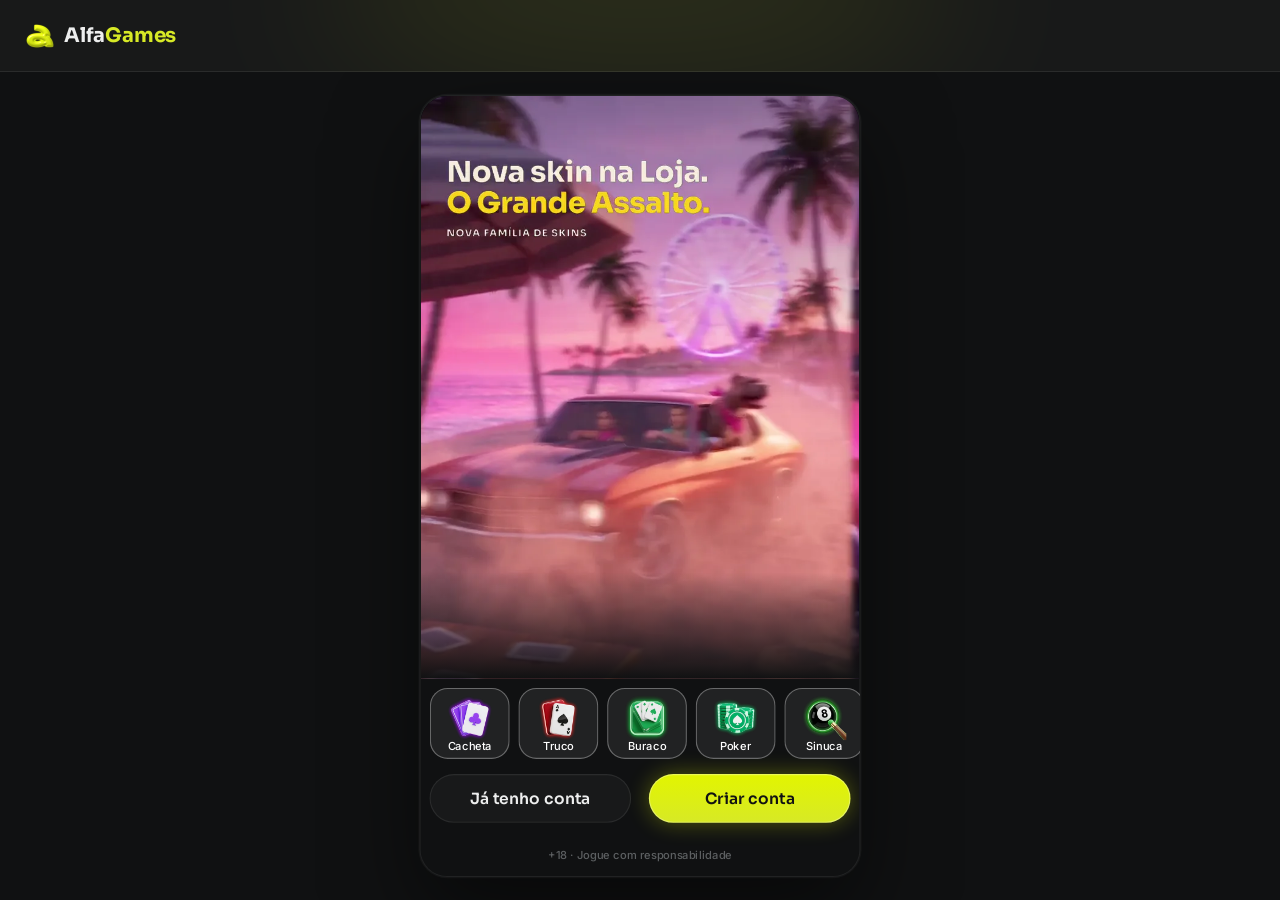
==== commit 0d3b9634: "Login com o vídeo da O Grande Assalto (6 s em loop, sem áudio) e a família no banner principal da Lo" ====
--- a/index.html
+++ b/index.html
@@ -13,11 +13,11 @@
 <link rel="preconnect" href="https://fonts.googleapis.com">
 <link rel="preconnect" href="https://fonts.gstatic.com" crossorigin>
 <link rel="stylesheet" href="https://fonts.googleapis.com/css2?family=Inter:wght@400;500;600;700&family=Sora:wght@600;700;800&display=swap">
-<link rel="stylesheet" href="css/tokens.css?v=alfa-11202128">
-<link rel="stylesheet" href="css/ui.css?v=alfa-11202128">
-<link rel="stylesheet" href="css/screens.css?v=alfa-11202128">
-<link rel="stylesheet" href="css/game.css?v=alfa-11202128">
-<link rel="stylesheet" href="css/desk.css?v=alfa-11202128">
+<link rel="stylesheet" href="css/tokens.css?v=alfa-11202146">
+<link rel="stylesheet" href="css/ui.css?v=alfa-11202146">
+<link rel="stylesheet" href="css/screens.css?v=alfa-11202146">
+<link rel="stylesheet" href="css/game.css?v=alfa-11202146">
+<link rel="stylesheet" href="css/desk.css?v=alfa-11202146">
 </head>
 <body>
 <svg width="0" height="0" style="position:absolute" aria-hidden="true">
@@ -76,16 +76,16 @@
   </div>
 </div></div>
 
-<script src="js/core.js?v=alfa-11202128"></script>
-<script src="js/ui.js?v=alfa-11202128"></script>
-<script src="js/screens.js?v=alfa-11202128"></script>
-<script src="js/loja.js?v=alfa-11202128"></script>
-<script src="js/social.js?v=alfa-11202128"></script>
-<script src="js/torneios.js?v=alfa-11202128"></script>
-<script src="js/sala.js?v=alfa-11202128"></script>
-<script src="js/games.js?v=alfa-11202128"></script>
-<script src="js/sinuca.js?v=alfa-11202128"></script>
-<script src="js/desk.js?v=alfa-11202128"></script>
-<script src="js/boot.js?v=alfa-11202128"></script>
+<script src="js/core.js?v=alfa-11202146"></script>
+<script src="js/ui.js?v=alfa-11202146"></script>
+<script src="js/screens.js?v=alfa-11202146"></script>
+<script src="js/loja.js?v=alfa-11202146"></script>
+<script src="js/social.js?v=alfa-11202146"></script>
+<script src="js/torneios.js?v=alfa-11202146"></script>
+<script src="js/sala.js?v=alfa-11202146"></script>
+<script src="js/games.js?v=alfa-11202146"></script>
+<script src="js/sinuca.js?v=alfa-11202146"></script>
+<script src="js/desk.js?v=alfa-11202146"></script>
+<script src="js/boot.js?v=alfa-11202146"></script>
 </body>
 </html>
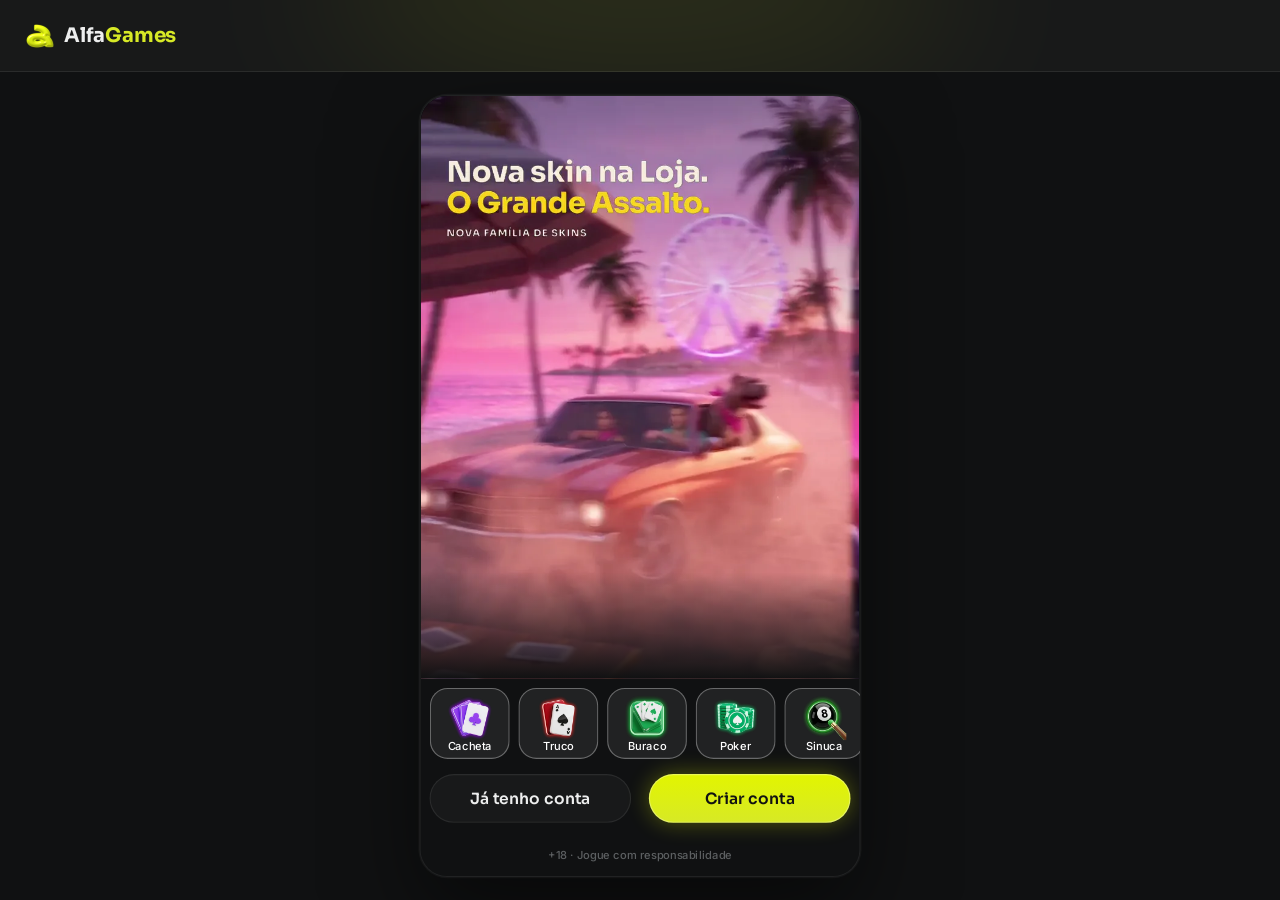
==== commit 5c75cdbc: "Chamada TRUCO! com a skin Lendária: quem joga com Jeff ou Lúcia Lendária vê o vídeo do personagem na" ====
--- a/index.html
+++ b/index.html
@@ -13,11 +13,11 @@
 <link rel="preconnect" href="https://fonts.googleapis.com">
 <link rel="preconnect" href="https://fonts.gstatic.com" crossorigin>
 <link rel="stylesheet" href="https://fonts.googleapis.com/css2?family=Inter:wght@400;500;600;700&family=Sora:wght@600;700;800&display=swap">
-<link rel="stylesheet" href="css/tokens.css?v=alfa-11202146">
-<link rel="stylesheet" href="css/ui.css?v=alfa-11202146">
-<link rel="stylesheet" href="css/screens.css?v=alfa-11202146">
-<link rel="stylesheet" href="css/game.css?v=alfa-11202146">
-<link rel="stylesheet" href="css/desk.css?v=alfa-11202146">
+<link rel="stylesheet" href="css/tokens.css?v=alfa-11241016">
+<link rel="stylesheet" href="css/ui.css?v=alfa-11241016">
+<link rel="stylesheet" href="css/screens.css?v=alfa-11241016">
+<link rel="stylesheet" href="css/game.css?v=alfa-11241016">
+<link rel="stylesheet" href="css/desk.css?v=alfa-11241016">
 </head>
 <body>
 <svg width="0" height="0" style="position:absolute" aria-hidden="true">
@@ -76,16 +76,16 @@
   </div>
 </div></div>
 
-<script src="js/core.js?v=alfa-11202146"></script>
-<script src="js/ui.js?v=alfa-11202146"></script>
-<script src="js/screens.js?v=alfa-11202146"></script>
-<script src="js/loja.js?v=alfa-11202146"></script>
-<script src="js/social.js?v=alfa-11202146"></script>
-<script src="js/torneios.js?v=alfa-11202146"></script>
-<script src="js/sala.js?v=alfa-11202146"></script>
-<script src="js/games.js?v=alfa-11202146"></script>
-<script src="js/sinuca.js?v=alfa-11202146"></script>
-<script src="js/desk.js?v=alfa-11202146"></script>
-<script src="js/boot.js?v=alfa-11202146"></script>
+<script src="js/core.js?v=alfa-11241016"></script>
+<script src="js/ui.js?v=alfa-11241016"></script>
+<script src="js/screens.js?v=alfa-11241016"></script>
+<script src="js/loja.js?v=alfa-11241016"></script>
+<script src="js/social.js?v=alfa-11241016"></script>
+<script src="js/torneios.js?v=alfa-11241016"></script>
+<script src="js/sala.js?v=alfa-11241016"></script>
+<script src="js/games.js?v=alfa-11241016"></script>
+<script src="js/sinuca.js?v=alfa-11241016"></script>
+<script src="js/desk.js?v=alfa-11241016"></script>
+<script src="js/boot.js?v=alfa-11241016"></script>
 </body>
 </html>
--- a/css/screens.css
+++ b/css/screens.css
@@ -681,3 +681,32 @@
 .cmp tr.pr td{color:var(--text-default)}
 .cmp.n4 td,.cmp.n4 th .tag{font-size:11px}
 .unlock .tgs{display:flex;flex-wrap:wrap;justify-content:center;gap:8px}
+
+/* ---------- Inventário (Figma ↳ Inventário · M01 / M01b): tiles 72 do Personalizar em grade de 4 ---------- */
+.inv .pcontent{gap:24px}
+.inv .isec{display:flex;flex-direction:column;gap:8px}
+.inv .isec>h3{margin:0;font:600 16px/1.2 var(--f-display);letter-spacing:-.01em;color:var(--text-default)}
+.inv .igrid{display:grid;grid-template-columns:repeat(4,1fr);gap:12px 8px;justify-items:center}
+.inv .fgrid{display:grid;grid-template-columns:repeat(2,1fr);gap:8px;align-items:stretch}
+.inv .fcard{display:flex;flex-direction:column;gap:8px;padding:8px;border-radius:16px;background:var(--bga-strong-50);box-shadow:inset 0 0 0 1px var(--border-muted);min-width:0}
+.inv .fcard.wide{grid-column:1/-1}
+.inv .fh{display:flex;flex-wrap:wrap;align-items:center;justify-content:space-between;gap:4px;min-height:22px;padding-left:4px}
+.inv .fh b{font:500 10px/1.2 var(--f-ui);color:var(--text-default)}
+.inv .fh b.sub{color:var(--text-subtle)}
+.inv .pair{display:grid;grid-template-columns:repeat(2,1fr);gap:4px;justify-items:center}
+.inv .pair.one{grid-template-columns:1fr}
+.inv .lvls{display:grid;grid-template-columns:repeat(2,1fr);gap:8px}
+.inv .lvl{display:flex;flex-direction:column;align-items:flex-start;gap:4px}
+.inv .lvl .pair{align-self:stretch}
+.inv .more{display:flex;align-items:center;justify-content:center;gap:4px;margin-top:auto;padding:4px 0;background:none;border:0;font:500 10px/1.2 var(--f-ui);color:var(--text-link);cursor:pointer}
+.inv .more svg{width:12px;height:12px;fill:currentColor;color:currentColor}
+.inv .more svg.dn{transform:rotate(90deg)}
+.inv .more svg.up{transform:rotate(-90deg)}
+.ctile.itl{cursor:pointer}
+.ctile.itl .mini img.ph{width:100%;height:100%;object-fit:cover}
+.ctile.itl .mini>.ic{width:40px;height:40px}
+.ctile.itl .mini .ck{position:absolute;right:4px;top:4px;width:16px;height:16px;border-radius:50%;z-index:2;background:var(--btn-secondary-border) url("data:image/svg+xml,%3Csvg xmlns='http://www.w3.org/2000/svg' viewBox='0 0 12 12'%3E%3Cpath d='M2.5 6.2l2.2 2.2 4.8-4.9' fill='none' stroke='%23fff' stroke-width='1.8' stroke-linecap='round' stroke-linejoin='round'/%3E%3C/svg%3E") center/10px no-repeat}
+.cues{position:relative;width:72px;height:72px}
+.cues i{position:absolute;left:-14px;top:34px;width:100px;height:4px;border-radius:2px;background:linear-gradient(90deg,#3d7bff 0 3%,#f4f2ea 3% 7%,#f0d9a6 7% 52%,#c9ced6 52% 55%,var(--cc) 55% 100%);box-shadow:0 1px 2px #0008}
+.cues i:first-child{transform:rotate(135deg)}
+.cues i:last-child{transform:rotate(45deg)}
--- a/css/game.css
+++ b/css/game.css
@@ -73,6 +73,7 @@
 .rval b{font:800 40px/1 var(--f-display);letter-spacing:-.02em;color:#ffc841;font-variant-numeric:tabular-nums}
 .rval img{width:36px;height:36px}
 .rval.muted b{color:#c9ced3;font-size:32px} .rval.muted img{width:28px;height:28px;filter:grayscale(1)}
+.call.res.der .rval.muted b{color:#ff6b6e} .call.res.der .rval.muted img{filter:none}
 .rval.pop{animation:rvPop .35s cubic-bezier(.3,1.6,.5,1)}
 @keyframes rvIn{from{opacity:0;transform:scale(.6)}}
 @keyframes rvPop{50%{transform:scale(1.12)}}
@@ -343,14 +344,20 @@
 .call.fam .pill.pos{background:var(--sysa-success-25);box-shadow:inset 0 0 0 1px var(--border-muted);color:var(--text-success)}
 .call.fam .resp{animation-delay:1.05s}
 .call.fam .btn.raise{height:48px;width:220px;border-radius:24px;background:var(--bga-strong-75);box-shadow:inset 0 0 0 1px var(--hl);color:#fff;font:600 16px/1.2 var(--f-display);-webkit-backdrop-filter:blur(12px);backdrop-filter:blur(12px)}
-/* respostas · aceitaram: clarão e o shape acena · correram: a cor apaga pra cinza, o shape afunda, as letras caem */
+/* respostas · aceitaram: clarão e o shape acena · correram: a cor apaga pro vermelho, o shape afunda, as letras caem */
 .call.fam.acc .cveil::after{animation:cfFlash .5s ease-out}
 @keyframes cfFlash{from{opacity:.45}to{opacity:0}}
 .call.fam.acc .cf-shape .cf-body.in{animation:cfNod .55s cubic-bezier(.3,1.6,.5,1)}
 @keyframes cfNod{30%{transform:translateY(-14px) scale(1.07)}}
 .call.fam.acc .cf-shape{--spd:.55}
-.call.fam.run .cveil::before{filter:grayscale(1) brightness(.5)}
-.call.fam.run .cf-shape{filter:grayscale(1) brightness(.8);transition:filter .6s}
+.call.fam.run .cveil::before{filter:brightness(.55)}
+.call.fam.run .cf-shape{filter:brightness(.62);transition:filter .6s}
+/* vermelho no lugar do cinza (DS: apaga .45 + avermelha em modo Cor, system-error #ef4452): pinta o fundo e o shape, os textos ficam por cima */
+.call.fam .crt{position:absolute;left:-100vw;right:-100vw;top:-100vh;bottom:-100vh;background:#ef4452;mix-blend-mode:color;opacity:0;pointer-events:none;transition:opacity .7s}
+.call.res .crt{inset:0}
+.call.fam.run .crt{opacity:1}
+.call.fam .ccol>:not(.cf-shape):not(.crt),.call.res.der .rcol>:not(.cf-shape):not(.crt){position:relative;z-index:1}
+.call.res.der .rcol{z-index:auto}
 .call.fam.run .cf-win video,.call.fam.run .cf-win img{filter:brightness(.9)}
 .call.fam.run .cf-shape .cf-body.in{animation:cfSink .7s cubic-bezier(.4,0,.3,1) forwards}
 @keyframes cfSink{to{transform:translateY(22px) rotate(-5deg) scale(.94)}}
@@ -360,9 +367,37 @@
 @keyframes cfFallK{to{transform:translate(-40px,320px) rotate(-70deg);opacity:0}}
 .call.fam .cf-shape.dead .cf-fxb,.call.fam .cf-shape.dead .cf-fxf{opacity:0;transition:opacity .5s}
 .call.fam .cf-shape.dead>.cf-pole,.call.fam .cf-shape.dead>.cf-net,.call.fam .cf-shape.dead>.cf-stripes{opacity:.2;transition:opacity .5s} .call.fam .cf-shape.dead.off>.cf-stripes,.call.fam .cf-shape.dead.fall>*:not(.cf-body){opacity:0}
-.call.fam.run .cword .w{color:#c9ced3}
+.call.fam.run .cword .w{color:#ff6b6e}
 .call.fam.run .cword i{--sy:10px;--sr:6deg;animation:cfDropL .5s calc(var(--i) * .06s) cubic-bezier(.3,1.5,.5,1) backwards,cfSag .9s calc(.7s + var(--i) * .05s) ease-in-out forwards}
 .call.fam.run .cword i:nth-child(odd){--sy:7px;--sr:-8deg} .call.fam.run .cword i:nth-child(3n){--sy:14px;--sr:11deg}
+/* ---------- chamada com a skin Lendária (DS truco-call ◇ Style=Lendária) · o vídeo 9:16 de quem fala ocupa a tela toda (sem shape) e por cima vêm degradê, selo Lendária, palavra, valor e botões ---------- */
+.call.lend .cveil::before{display:none}
+.call.lend .lv{position:absolute;inset:0;overflow:hidden;background:#120a1e;animation:cfWipe .46s .1s cubic-bezier(.65,0,.25,1) backwards}
+.call.lend .lv video{position:absolute;inset:0;width:100%;height:100%;object-fit:cover;object-position:50% 0;transform:scale(var(--z,1));transform-origin:50% 28%;animation:lvIn .8s .12s cubic-bezier(.2,.9,.3,1) backwards;transition:transform .7s cubic-bezier(.3,.8,.3,1),filter .7s}
+@keyframes lvIn{from{transform:scale(1.22);filter:brightness(2) saturate(.5)}}
+/* cada aumento chega mais perto e escurece um pouco */
+.call.lend.lvl2{--z:1.05;--dk:.1} .call.lend.lvl3{--z:1.1;--dk:.18} .call.lend.lvl4{--z:1.15;--dk:.26}
+.call.lend .ldk,.call.lend .lgrad,.call.lend .lglow{position:absolute;pointer-events:none}
+.call.lend .ldk{inset:0;background:#000;opacity:var(--dk,0)}
+.call.lend .lgrad{inset:0;background:linear-gradient(180deg,rgba(9,6,20,.6) 0%,rgba(9,6,20,0) 15%),linear-gradient(0deg,rgba(9,6,20,.95) 0%,rgba(16,8,32,.82) 28%,rgba(22,8,38,.38) 48%,rgba(22,8,38,0) 64%);animation:cfFade .4s .3s backwards}
+.call.lend .lglow{left:0;right:0;bottom:0;height:52%;background:radial-gradient(90% 62% at 50% 100%,rgba(255,79,163,.42),rgba(142,92,255,.2) 48%,transparent 74%);mix-blend-mode:screen;animation:cfFade .5s .45s backwards;transition:opacity .7s}
+.call.lend.lvl4 .lglow{animation:cfFade .5s .45s backwards,lBeat .55s .9s ease-in-out infinite alternate}
+@keyframes lBeat{to{opacity:.55}}
+.call.lend .sw.a{background:#ff4fa3} .call.lend .sw.b{background:#8e5cff}
+/* conteúdo embaixo, sobre a parte escura do degradê (acima dos botões) */
+.call.lend .ccol{top:auto;bottom:calc(236px + env(safe-area-inset-bottom,0px))}
+.call.lend.ans .ccol{bottom:calc(140px + env(safe-area-inset-bottom,0px))}
+.call.lend .ltag{box-shadow:0 4px 12px #8e5cff73;animation:lTag .35s .45s cubic-bezier(.3,1.6,.5,1) backwards}
+@keyframes lTag{from{transform:scale(.4);opacity:0}}
+.call.lend .cwho{margin-top:8px}
+/* respostas entram sem varrida (a mesa já estava coberta) · aceitaram: clarão e o vídeo dá um tranco pra frente · correram: apaga pro vermelho */
+.call.lend.ans{--z:1.06}
+.call.lend.ans .lv{animation:cfFade .15s backwards} .call.lend.ans .lv video,.call.lend.ans .lgrad,.call.lend.ans .lglow,.call.lend.ans .ltag{animation:none}
+.call.lend.acc .lv video{animation:lNod .55s cubic-bezier(.3,1.6,.5,1)}
+@keyframes lNod{35%{transform:scale(calc(var(--z,1) + .06))}}
+.call.lend.run .lv video{--z:1;filter:brightness(.6)}
+.call.lend.run .lglow{opacity:.6}
+@media (prefers-reduced-motion:reduce){.call.lend .lv,.call.lend .lv video,.call.lend .ltag{animation:none!important}}
 @keyframes cfDropL{from{transform:translateY(-60px);opacity:0}}
 @keyframes cfSag{to{transform:translateY(var(--sy)) rotate(var(--sr))}}
 /* shape: .cf-body entra do jeito da família · efeitos atrás (.cf-fxb) e na frente (.cf-fxf) */
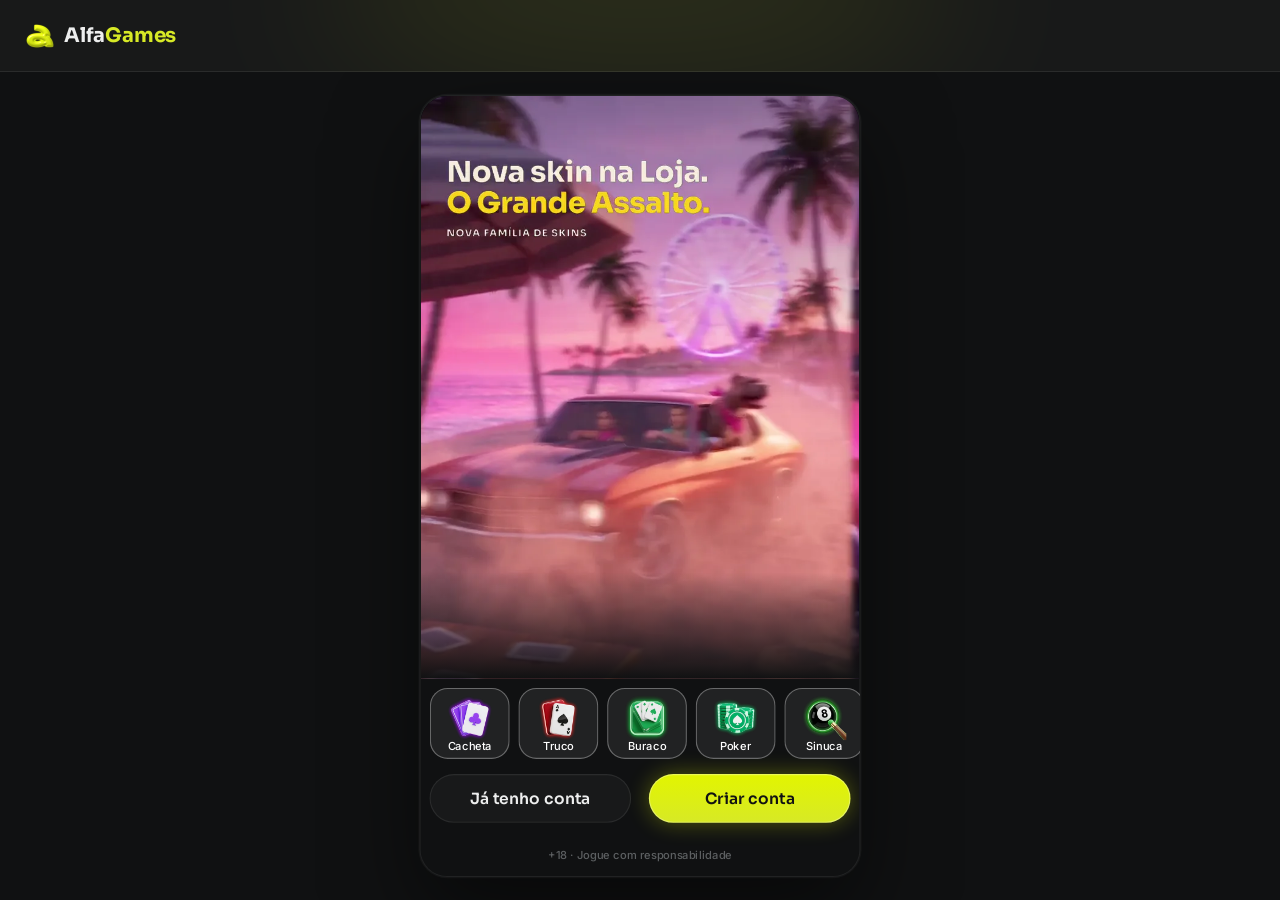
==== commit efab10bc: "Missões: botão redondo com anel contador abaixo da Loja na Home, item no menu do computador e a tela" ====
--- a/index.html
+++ b/index.html
@@ -13,11 +13,12 @@
 <link rel="preconnect" href="https://fonts.googleapis.com">
 <link rel="preconnect" href="https://fonts.gstatic.com" crossorigin>
 <link rel="stylesheet" href="https://fonts.googleapis.com/css2?family=Inter:wght@400;500;600;700&family=Sora:wght@600;700;800&display=swap">
-<link rel="stylesheet" href="css/tokens.css?v=alfa-11241016">
-<link rel="stylesheet" href="css/ui.css?v=alfa-11241016">
-<link rel="stylesheet" href="css/screens.css?v=alfa-11241016">
-<link rel="stylesheet" href="css/game.css?v=alfa-11241016">
-<link rel="stylesheet" href="css/desk.css?v=alfa-11241016">
+<link rel="stylesheet" href="css/tokens.css?v=alfa-11261736">
+<link rel="stylesheet" href="css/ui.css?v=alfa-11261736">
+<link rel="stylesheet" href="css/screens.css?v=alfa-11261736">
+<link rel="stylesheet" href="css/game.css?v=alfa-11261736">
+<link rel="stylesheet" href="css/desk.css?v=alfa-11261736">
+<link rel="stylesheet" href="css/missoes.css?v=alfa-11261736">
 </head>
 <body>
 <svg width="0" height="0" style="position:absolute" aria-hidden="true">
@@ -76,16 +77,17 @@
   </div>
 </div></div>
 
-<script src="js/core.js?v=alfa-11241016"></script>
-<script src="js/ui.js?v=alfa-11241016"></script>
-<script src="js/screens.js?v=alfa-11241016"></script>
-<script src="js/loja.js?v=alfa-11241016"></script>
-<script src="js/social.js?v=alfa-11241016"></script>
-<script src="js/torneios.js?v=alfa-11241016"></script>
-<script src="js/sala.js?v=alfa-11241016"></script>
-<script src="js/games.js?v=alfa-11241016"></script>
-<script src="js/sinuca.js?v=alfa-11241016"></script>
-<script src="js/desk.js?v=alfa-11241016"></script>
-<script src="js/boot.js?v=alfa-11241016"></script>
+<script src="js/core.js?v=alfa-11261736"></script>
+<script src="js/ui.js?v=alfa-11261736"></script>
+<script src="js/screens.js?v=alfa-11261736"></script>
+<script src="js/loja.js?v=alfa-11261736"></script>
+<script src="js/social.js?v=alfa-11261736"></script>
+<script src="js/torneios.js?v=alfa-11261736"></script>
+<script src="js/sala.js?v=alfa-11261736"></script>
+<script src="js/missoes.js?v=alfa-11261736"></script>
+<script src="js/games.js?v=alfa-11261736"></script>
+<script src="js/sinuca.js?v=alfa-11261736"></script>
+<script src="js/desk.js?v=alfa-11261736"></script>
+<script src="js/boot.js?v=alfa-11261736"></script>
 </body>
 </html>
--- a/css/missoes.css
+++ b/css/missoes.css
@@ -0,0 +1,135 @@
+/* EstrelaGames · Missões (Figma ✲ Missões, aprovado 26/11 · DS ❖ Missões) — mesmos tons da Home: blocos strong-25 sem borda, itens com borda de 8% */
+
+/* ---------- coluna da direita do palco (games · right): Loja + Missões, 8 px entre eles ---------- */
+.home .stage .gr{position:absolute;right:8px;top:20px;z-index:3;display:flex;flex-direction:column;align-items:center;gap:8px;width:72px}
+.home .stage .gr .lojab{position:relative;right:auto;top:auto;z-index:2;flex:none}
+
+/* ---------- botão de Missões (DS missions-button): só o círculo, anel contador, rótulo em pílula e selo · loop de 2 s como a Loja ---------- */
+.misb{position:relative;z-index:1;flex:none;width:72px;height:72px;cursor:pointer;color:var(--text-on-color)}
+.misb .disc,.misb .arc,.misb .pulse{position:absolute;left:4px;top:0;width:64px;height:64px;border-radius:50%}
+.misb .disc{background:#212223;box-shadow:0 0 8px #3b82f666}
+.misb .arc{background:conic-gradient(#5ec8ff,#3b82f6 calc(var(--p) * .5%),#7c5cff calc(var(--p) * 1%),#ffffff1f 0);-webkit-mask:radial-gradient(farthest-side,transparent calc(100% - 4px),#000 calc(100% - 4px));mask:radial-gradient(farthest-side,transparent calc(100% - 4px),#000 calc(100% - 4px));filter:drop-shadow(0 0 3px #5ec8ff99)}
+.misb .pulse{box-shadow:inset 0 0 0 2px #5ec8ff;opacity:0;animation:misPulse 2s ease-out infinite}
+.misb .ic{position:absolute;left:14px;top:10px;width:44px;height:44px;animation:lojaIc 2s ease-in-out infinite}
+.misb .lb{position:absolute;left:50%;bottom:0;transform:translateX(-50%);padding:2px 8px;border-radius:999px;background:var(--bga-strong-75);box-shadow:inset 0 0 0 1px var(--border-muted);font:500 10px/12px var(--f-ui);white-space:nowrap}
+.misb .tag{position:absolute;right:-2px;top:-6px;padding:2px 8px;font-size:12px;animation:lojaTag 2s ease-in-out infinite}
+.misb.nov .disc{box-shadow:0 0 8px #ff73007a}
+.misb.nov .arc{background:conic-gradient(#ffd800,#ffb000 50%,#ff7300);filter:drop-shadow(0 0 3px #ff9900aa)}
+.misb.nov .pulse{box-shadow:inset 0 0 0 2px #ffb000}
+.misb .fire{position:absolute;left:4px;top:-28px;width:64px;height:64px;transform-origin:50% 90%;animation:misFire 2s ease-in-out infinite}
+@keyframes misPulse{0%{opacity:.9;transform:scale(1)}40%,100%{opacity:0;transform:scale(1.2)}}
+@keyframes misFire{0%,100%{transform:scale(1) rotate(0)}15%{transform:scale(1.08) rotate(-2deg)}30%{transform:scale(.96) rotate(-4deg)}45%{transform:scale(1.06) rotate(0)}60%{transform:scale(.98) rotate(3deg)}80%{transform:scale(1.05) rotate(-3deg)}}
+@media (prefers-reduced-motion:reduce){.misb,.misb *{animation:none}}
+
+/* ---------- tela ---------- */
+.mis .content{display:flex;flex-direction:column;gap:12px;padding:4px 8px calc(24px + env(safe-area-inset-bottom,0px))} /* sem navbar: abre pelo botão da Home */
+
+/* card de nível (DS loyalty-level-card ↕ Size=Small): insígnia da patente (patent-badge Default), a mesma insígnia grande e apagada à direita, degradê na cor da patente */
+.lvc{position:relative;overflow:hidden;flex:none;display:flex;flex-direction:column;align-items:center;gap:4px;padding:16px;border-radius:20px;background:var(--bga-strong-25);box-shadow:inset 0 0 0 1px var(--border-muted);cursor:pointer}
+.lvc::before{content:"";position:absolute;inset:0;background:linear-gradient(180deg,var(--pc),transparent);opacity:.22;pointer-events:none}
+.lvc .bg{position:absolute;right:-73px;top:50%;width:192px;height:192px;margin-top:-96px;opacity:.12;pointer-events:none}
+.lvc .pat{position:relative;width:56px;height:56px;filter:drop-shadow(0 4px 10px #8fa3b880)}
+.lvc .nm{position:relative;font:800 20px/24px var(--f-display);color:var(--text-default)}
+.lvc .pts{position:relative;display:flex;align-items:center;gap:6px;height:21px;font:500 14px/21px var(--f-ui);color:var(--text-muted)}
+.lvc .pts b{font-weight:700;color:var(--text-default);transition:color .2s}
+.lvc .gain{display:none;padding:0 8px;border-radius:999px;background:var(--sysa-success-25);color:var(--text-success);font:700 12px/18px var(--f-ui)}
+.lvc.rec .pts b{color:var(--text-success)}
+.lvc.rec .gain{display:inline-block;animation:gainPop .3s ease-out}
+.lvc .prog{position:relative;flex:none;width:100%;margin-top:4px}
+.lvc .prog i{transition:none}
+.lvc small{position:relative;margin-top:4px;font:500 10px/1.2 var(--f-ui);color:var(--text-muted)}
+@keyframes gainPop{0%{transform:scale(.6);opacity:0}70%{transform:scale(1.12)}100%{transform:scale(1);opacity:1}}
+.fly-pat{position:fixed;z-index:9999;pointer-events:none;filter:drop-shadow(0 4px 8px #0008)}
+
+/* login diário (DS daily-login): sequência com fogo, 7 dias, o Dia 7 dourado com presente */
+.lgc{flex:none;display:flex;flex-direction:column;gap:12px;padding:16px;border-radius:16px;background:var(--bga-strong-25)}
+.lgc .top{display:flex;align-items:center;gap:12px}
+.lgc .top>.ic{width:40px;height:40px;flex:none}
+.lgc .tx{flex:1;min-width:0;display:flex;flex-direction:column;gap:4px}
+.lgc .tx b{font:500 16px/1.2 var(--f-ui);color:var(--text-default)}
+.lgc .tx small{font:500 10px/1.2 var(--f-ui);color:var(--text-muted)}
+.lgc .streak{flex:none;display:flex;align-items:center;gap:4px;padding:4px 10px 4px 4px;border-radius:999px;background:#ff730029}
+.lgc .streak .ic{width:20px;height:20px}
+.lgc .streak b{font:700 12px/18px var(--f-ui);color:var(--text-prize)}
+.lgc .days{display:flex;gap:4px}
+.lgc .day{position:relative;flex:1;min-width:0;height:84px;display:flex;flex-direction:column;align-items:center;justify-content:center;gap:4px;padding:8px 2px;border-radius:12px;background:var(--bga-strong-25);box-shadow:inset 0 0 0 1px var(--border-muted)}
+.lgc .day small{font:500 8px/1 var(--f-ui);color:var(--text-muted)}
+.lgc .day .art{width:24px;height:24px;display:grid;place-items:center}
+.lgc .day .art .ic{width:24px;height:24px}
+.lgc .day .art .hex{width:22px;height:24px} /* só o hexágono da patente (patent-badge Small), do tamanho do check */
+.lgc .day b{font:500 10px/1 var(--f-ui);color:var(--text-default)}
+.lgc .day.res b{color:var(--text-muted);opacity:.56}
+.lgc .day.hoje{background:var(--bga-secondary-16);box-shadow:inset 0 0 0 2px var(--glow-blue),0 0 20px var(--glow-info)}
+.lgc .day.hoje small,.lgc .day.hoje b{color:var(--text-on-color)}
+.lgc .day.gift{flex:none;width:72px;background:linear-gradient(180deg,#ffb0003d,#ffb0000f);box-shadow:none}
+.lgc .day.gift::after{content:"";position:absolute;inset:0;border-radius:12px;padding:1px;background:linear-gradient(90deg,#ffd800,#ffb000 50%,#ff7300);-webkit-mask:linear-gradient(#000 0 0) content-box,linear-gradient(#000 0 0);-webkit-mask-composite:xor;mask:linear-gradient(#000 0 0) content-box exclude,linear-gradient(#000 0 0);pointer-events:none}
+.lgc .day.gift .art,.lgc .day.gift .art .ic{width:40px;height:40px}
+.lgc .day.gift small,.lgc .day.gift b{color:var(--text-prize)}
+.lgc .day.gift b{font:700 12px/18px var(--f-ui)}
+.lgc .day.gift.hoje{box-shadow:0 0 12px #ff990066}
+.lgc .day.gift.res{background:var(--bga-strong-25);box-shadow:inset 0 0 0 1px var(--border-muted)}
+.lgc .day.gift.res::after{display:none}
+.lgc .day.gift.res .art .ic{width:24px;height:24px}
+.lgc .nx{display:flex;align-items:center;justify-content:center;gap:8px;padding:10px;border-radius:20px;background:var(--bga-strong-25);box-shadow:inset 0 0 0 1px var(--border-muted);font:500 10px/1 var(--f-ui);color:var(--text-muted)}
+.lgc .nx .ic{width:20px;height:20px}
+.lgc .nx b{font:700 12px/18px var(--f-ui);color:var(--text-default)}
+.lgc .nx .v{font:700 12px/18px var(--f-ui);color:var(--text-prize)}
+.lgc .rule{text-align:center;font:500 8px/1.2 var(--f-ui);color:var(--text-muted)}
+.btn.pressed{transform:scale(.96);filter:brightness(.85)}
+
+/* lista de missões (DS mission-card) */
+.mlist{flex:none;display:flex;flex-direction:column;gap:12px;padding:16px;border-radius:16px;background:var(--bga-strong-25)}
+.mlist .mh{display:flex;align-items:center;gap:12px}
+.mlist .mh .tx{flex:1;min-width:0;display:flex;flex-direction:column;gap:4px}
+.mlist .mh .tx b{font:800 20px/24px var(--f-display);color:var(--text-default)}
+.mlist .mh .tx small{font:500 10px/1.2 var(--f-ui);color:var(--text-muted)}
+.mlist .novas{flex:none;display:flex;align-items:center;gap:6px;padding:6px 10px 6px 8px;border-radius:12px;background:var(--bga-strong-50)}
+.mlist .novas .ic{width:20px;height:20px}
+.mlist .novas>span{display:flex;flex-direction:column;gap:2px}
+.mlist .novas small{font:500 8px/1 var(--f-ui);color:var(--text-muted)}
+.mlist .novas b{font:700 12px/18px var(--f-ui);color:var(--text-default)}
+.mlist .rows{display:flex;flex-direction:column;gap:8px}
+.mlist .sub{font:500 12px/1 var(--f-ui);color:var(--text-muted)}
+.mc{display:flex;flex-direction:column;gap:12px;padding:12px;border-radius:16px;background:var(--bga-strong-25);box-shadow:inset 0 0 0 1px var(--border-muted)}
+.mc.ready{background:linear-gradient(90deg,#22c55e38,#22c55e00),var(--bga-strong-25);box-shadow:none}
+.mc .ln{display:flex;align-items:center;gap:12px}
+.mc .tile{flex:none;width:48px;height:48px;border-radius:12px;display:grid;place-items:center;background:var(--gc)}
+.mc .tile .ic{width:40px;height:40px}
+.mc .info{flex:1;min-width:0;display:flex;flex-direction:column;align-items:flex-start;gap:4px}
+.mc .t{font:500 14px/1.25 var(--f-ui);color:var(--text-default)}
+/* descrição da missão (DS mission-card ✎ Description · Paragraph/S, text-muted, até 2 linhas) */
+.mc .ds{font:400 12px/1.5 var(--f-ui);color:var(--text-muted);display:-webkit-box;-webkit-line-clamp:2;-webkit-box-orient:vertical;overflow:hidden}
+.mc .pr{display:flex;align-items:center;gap:8px;width:100%}
+.mc .pr small{font:500 8px/1 var(--f-ui);color:var(--text-muted)}
+.tm{display:inline-flex;align-items:center;gap:4px;padding:2px 8px 2px 4px;border-radius:8px;background:var(--bga-strong-50)}
+.tm .ic{width:16px;height:16px}
+.tm b{font:500 8px/1 var(--f-ui);color:var(--text-muted)}
+.tm b{white-space:nowrap}
+.tm i{font-style:normal}
+.tm.hot{background:#ff730029}
+.tm.hot b{font:700 12px/18px var(--f-ui);color:var(--text-prize)}
+.tm.ok{background:var(--sysa-success-25)}
+.tm.ok b{font:700 12px/18px var(--f-ui);color:var(--text-success)}
+.mc .rt{flex:none;display:flex;flex-direction:column;align-items:flex-end;gap:8px}
+.mc .rw{display:flex;align-items:center;gap:4px;padding:4px 10px 4px 4px;border-radius:999px;background:#ffb0001f}
+.mc .rw .ic{width:20px;height:20px}
+.mc .rw .hex{width:18px;height:20px}
+.mc .rw b{font:800 14px/1 var(--f-display);color:var(--text-prize)}
+.mc.done .tile,.mc.done .t,.mc.done .rw{opacity:.56}
+.mc.done .rw{background:var(--bga-strong-50)}
+.mc.done .rw b{color:var(--text-muted)}
+.mc .feita{display:flex;align-items:center;gap:4px;font:500 10px/1 var(--f-ui);color:var(--text-success)}
+.mc .feita .ic{width:16px;height:16px}
+.mc .steps{display:flex;flex-direction:column;gap:6px}
+.mc .steps .mk{display:flex;justify-content:space-between}
+.mc .steps .mk span{display:flex;align-items:center;gap:4px;padding:2px 8px 2px 4px;border-radius:999px;background:#ffb0001f;font:700 12px/18px var(--f-ui);color:var(--text-prize)}
+.mc .steps .mk span.got{background:var(--sysa-success-25);color:var(--text-success)}
+.mc .steps .mk .ic{width:16px;height:16px}
+.mc .steps .mk .hex{width:15px;height:16px}
+.mc .steps .prog{flex:none;width:100%}
+.mc .steps .lb{display:flex;justify-content:space-between}
+.mc .steps .lb small{font:500 8px/1 var(--f-ui);color:var(--text-muted)}
+
+/* desktop: selo no item Missões do menu da esquerda */
+.dkl .it .tag{margin-left:auto;padding:0 8px;font-size:12px;line-height:20px}
+body.dk-rail .dkl .it .tag{position:absolute;top:4px;right:8px;margin:0;font-size:10px;line-height:16px;padding:0 6px}
